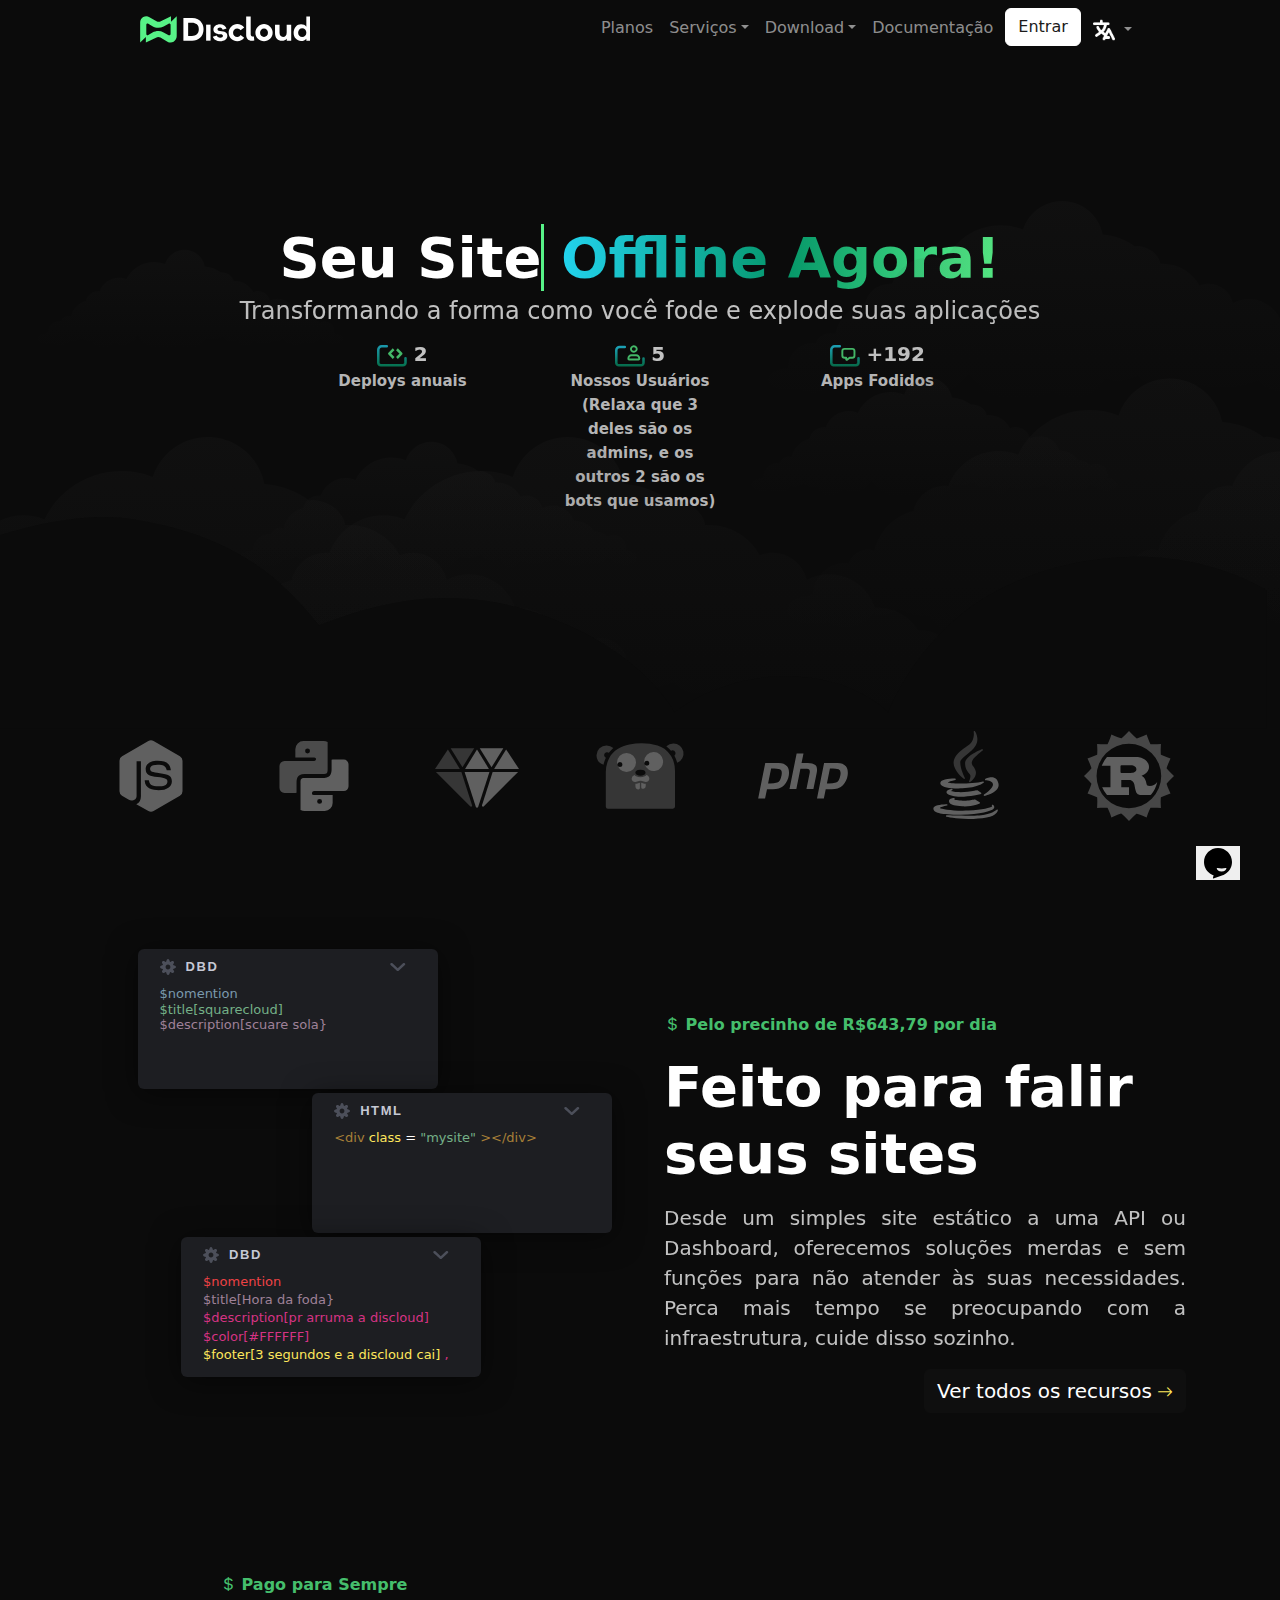
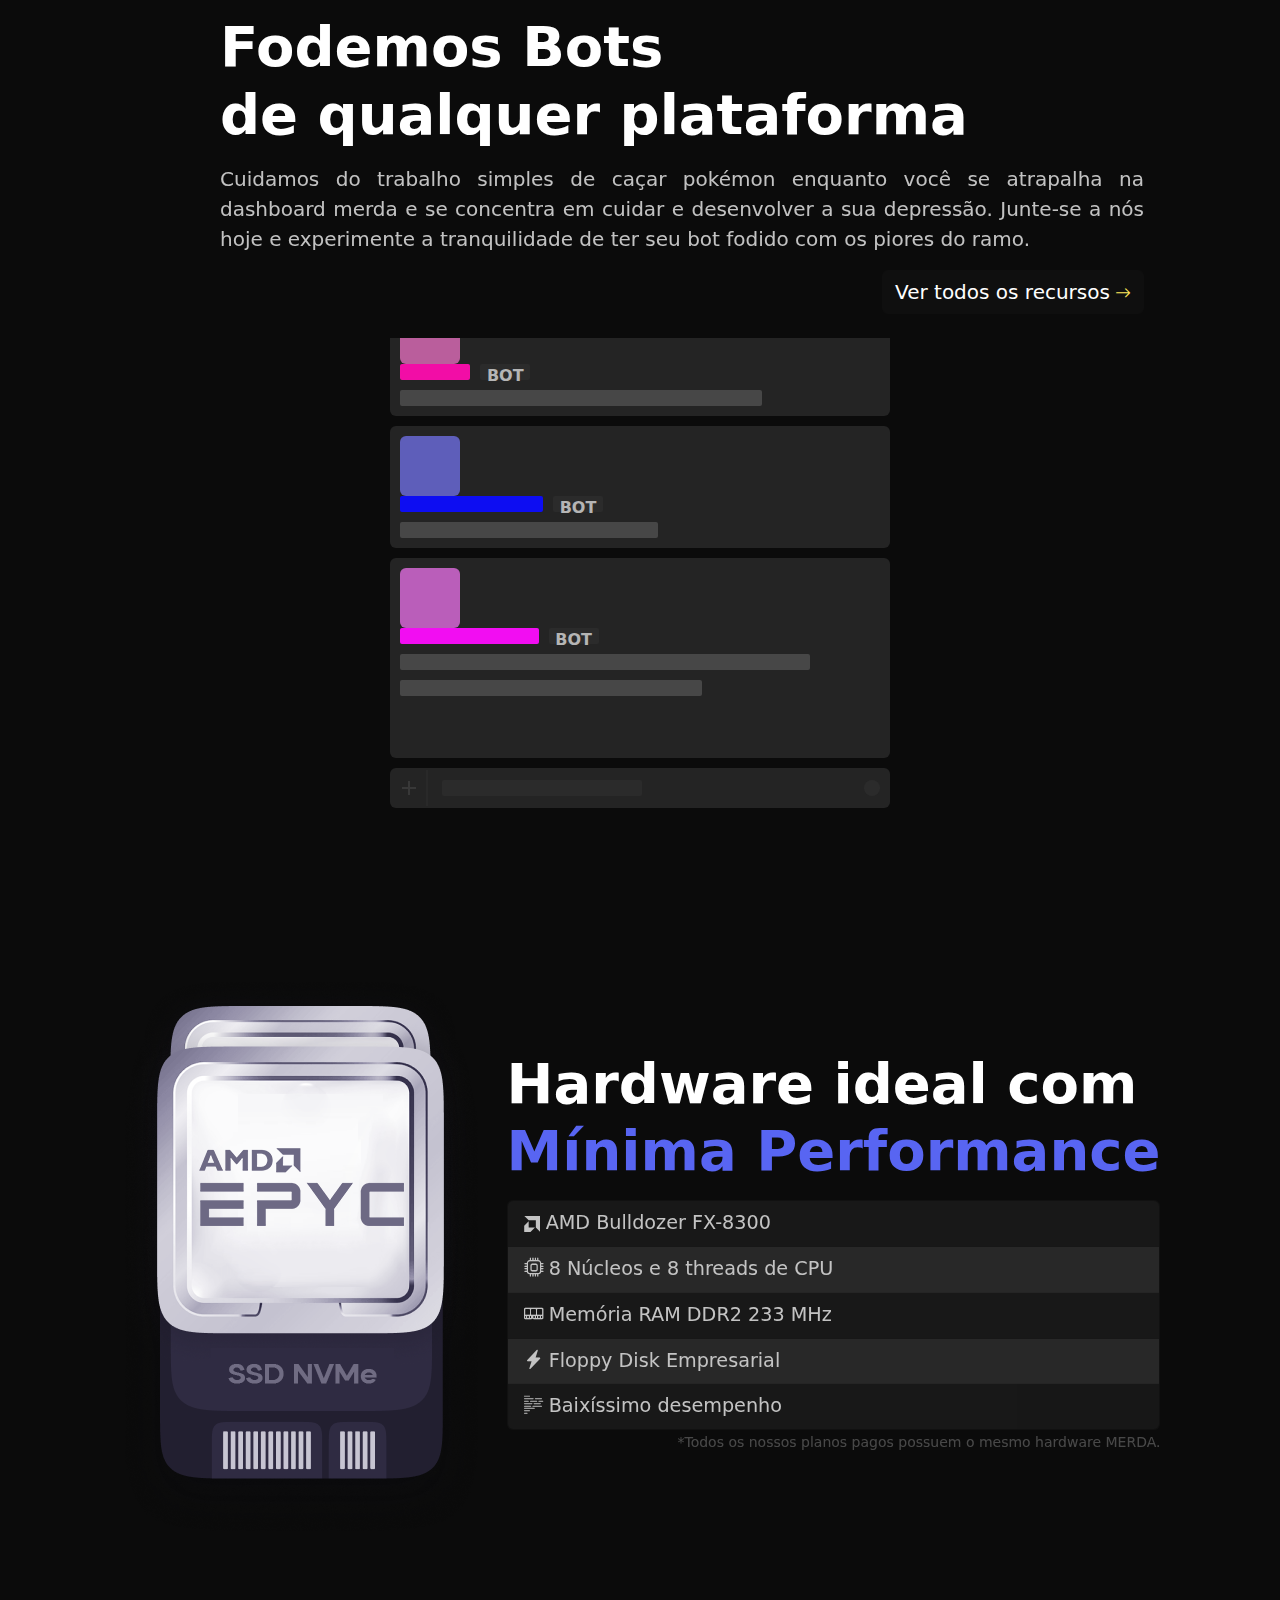
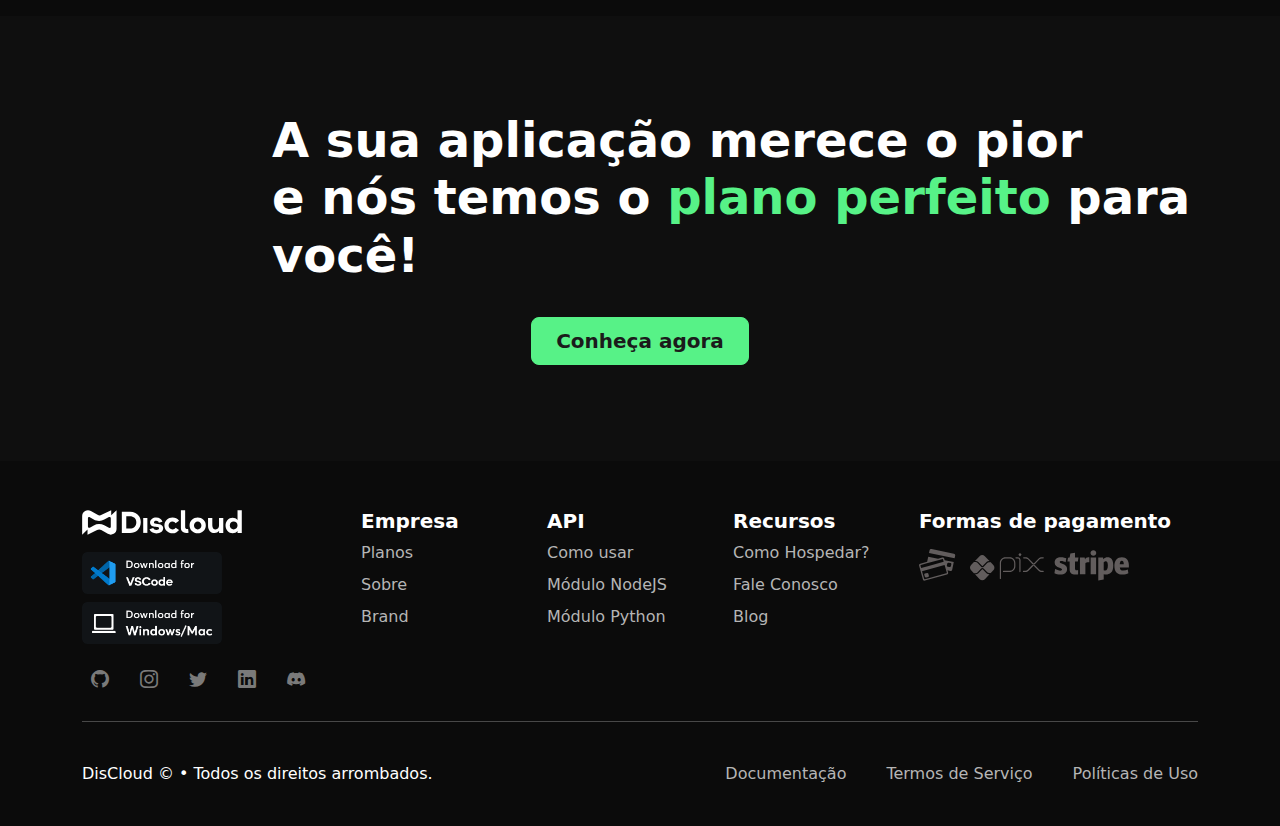
==== index.html @ f1caa181 "first commit" ====
<!DOCTYPE html>
<!-- saved from url=(0024)https://discloudbot.com/ -->
<html lang="pt">
   <head>
      <meta http-equiv="Content-Type" content="text/html; charset=UTF-8">
      <script src="./Discloud _ Feito para falir para Bots e Sites_files/twk-main.js.download" charset="UTF-8" crossorigin="*"></script><script src="./Discloud _ Feito para falir para Bots e Sites_files/twk-vendor.js.download" charset="UTF-8" crossorigin="*"></script><script src="./Discloud _ Feito para falir para Bots e Sites_files/twk-chunk-vendors.js.download" charset="UTF-8" crossorigin="*"></script><script src="./Discloud _ Feito para falir para Bots e Sites_files/twk-chunk-common.js.download" charset="UTF-8" crossorigin="*"></script><script src="./Discloud _ Feito para falir para Bots e Sites_files/twk-runtime.js.download" charset="UTF-8" crossorigin="*"></script><script src="./Discloud _ Feito para falir para Bots e Sites_files/twk-app.js.download" charset="UTF-8" crossorigin="*"></script><script src="./Discloud _ Feito para falir para Bots e Sites_files/default" charset="UTF-8" crossorigin="*"></script><script src="./Discloud _ Feito para falir para Bots e Sites_files/aft-AWilRJm34YWcHPLw28qkK4Q.js.download"></script>
      <style type="text/css" id="operaUserStyle"></style>
      <script src="./Discloud _ Feito para falir para Bots e Sites_files/PqrCXlDb5TfTsN07Vhr3w32TeCA.js.download"></script>
      <link rel="icon" href="https://discloudbot.com/favicon.ico">
      <meta name="viewport" content="width=device-width">
      <link rel="preconnect" href="https://fonts.gstatic.com/">
      <link href="./Discloud _ Feito para falir para Bots e Sites_files/css2" rel="stylesheet">
      <link href="./Discloud _ Feito para falir para Bots e Sites_files/css2(1)" rel="stylesheet">
      <link href="./Discloud _ Feito para falir para Bots e Sites_files/_layout-d4e4ac7d.css" rel="stylesheet">
      <link href="./Discloud _ Feito para falir para Bots e Sites_files/Offcanvas-60614438.css" rel="stylesheet">
      <link href="./Discloud _ Feito para falir para Bots e Sites_files/_page-b5df00c3.css" rel="stylesheet">
      <link href="./Discloud _ Feito para falir para Bots e Sites_files/icon-node-fill-08f45711.css" rel="stylesheet">
      <title>Discloud | Feito para falir para Bots e Sites</title>
      <meta name="description" content="Um serviço feito para foder todos os seus aplicativos com certificados TLS merdas, CDN global, sem proteção contra DDoS e implantações manuais com Git.">
      <meta name="subject" content="Feito para falir para Bots e Sites">
      <meta name="copyright" content="Discloud">
      <meta name="url" content="https://www.youtube.com/watch?v=ruFOQ63g19s">
      <meta name="identifier-URL" content="https://www.youtube.com/watch?v=ruFOQ63g19s">
      <meta name="category" content="hosting">
      <meta name="description" content="Um serviço feito para foder todos os seus aplicativos com certificados TLS merdas, CDN global, sem proteção contra DDoS e implantações manuais com Git.">
      <meta name="subject" content="Feito para falir para Bots e Sites">
      <meta name="copyright" content="Discloud">
      <meta name="url" content="https://www.youtube.com/watch?v=ruFOQ63g19s">
      <meta name="identifier-URL" content="https://www.youtube.com/watch?v=ruFOQ63g19s">
      <meta name="category" content="hosting">
      <meta name="full-screen" content="yes">
      <meta name="apple-mobile-web-app-capable" content="yes">
      <meta name="mobile-web-app-capable" content="yes">
      <meta name="apple-mobile-web-app-title" content="DisCloud">
      <meta name="apple-mobile-web-app-status-bar-style" content="black-translucent">
      <meta name="MobileOptimized" content="320">
      <meta name="HandheldFriendly" content="True">
      <meta name="google" content="notranslate">
      <meta property="og:title" content="Discloud | Feito para falir para Bots e Sites">
      <meta property="og:description" content="Um serviço feito para foder todos os seus aplicativos com certificados TLS merdas, CDN global, sem proteção contra DDoS e implantações manuais com Git.">
      <meta property="og:locale" content="pt_BR">
      <meta property="og:type" content="website">
      <meta property="og:site_name" content="Discloud | Feito para falir para Bots e Sites">
      <style type="text/css">:root zeus-ad, :root topadblock, :root span[id^="ezoic-pub-ad-placeholder-"], :root guj-ad, :root gpt-ad, :root div[jsdata*="CarouselPLA-"][data-id^="CarouselPLA-"], :root div[id^="zergnet-widget"], :root div[id^="yandex_ad"], :root div[id^="vuukle-ad-"], :root div[id^="sticky_ad_"], :root div[id^="rc-widget-"], :root div[id^="lazyad-"], :root div[id^="gpt_ad_"], :root div[id^="ezoic-pub-ad-"], :root div[id^="div-gpt-"], :root div[id^="dfp-ad-"], :root div[id^="adspot-"], :root div[id^="ads300_250-widget-"], :root div[id^="ads300_100-widget-"], :root div[id^="ads250_250-widget-"], :root div[id^="adrotate_widgets-"], :root div[id^="adngin-"], :root div[id^="_vdo_ads_player_ai_"], :root div[id*="ScriptRoot"], :root div[id*="MarketGid"], :root div[data-native_ad], :root div[data-mpu1], :root div[data-insertion], :root div[data-id-advertdfpconf], :root div[data-google-query-id], :root hl-adsense, :root div[data-contentexchange-widget], :root div[data-content="Advertisement"], :root div[data-alias="300x250 Ad 2"], :root div[data-alias="300x250 Ad 1"], :root div[data-adzone], :root div[data-adunit-path], :root div[data-ad-wrapper], :root div[data-ad-targeting], :root div[data-ad-placeholder], :root div[class^="native-ad-"], :root div[data-dfp-id], :root div[class^="kiwi-ad-wrapper"], :root div[class^="Adstyled__AdWrapper-"], :root div[aria-label="Ads"], :root display-ads, :root display-ad-component, :root aside[id^="adrotate_widgets-"], :root article.ad, :root ark-top-ad, :root app-advertisement, :root app-ad, :root amp-fx-flying-carpet, :root amp-embed[type="taboola"], :root amp-connatix-player, :root amp-ad-custom, :root ad-shield-ads, :root ad-desktop-sidebar, :root a[onmousedown^="this.href='https://paid.outbrain.com/network/redir?"][target="_blank"] + .ob_source, :root a[onmousedown^="this.href='http://paid.outbrain.com/network/redir?"][target="_blank"] + .ob_source, :root a[href^="https://yogacomplyfuel.com/"], :root [href^="https://zstacklife.com/"] img, :root a[href^="https://t.aslnk.link/"], :root a[href^="https://www.sweetdeals.com"], :root div[class^="Display_displayAd"], :root a[href^="https://www.bang.com/?aff="], :root a[href^="https://www.sheetmusicplus.com/?aff_id="], :root a[href^="https://bngpt.com/"], :root a[href^="https://www.sheetmusicplus.com/"][href*="?aff_id="], :root a[href^="https://www.mypornstarcams.com/landing/click/"], :root a[href^="https://financeads.net/tc.php?"], :root a[href^="https://www.mrskin.com/tour"], :root a[href^="https://www.kingsoffetish.com/tour?partner_id="], :root a[href^="https://www.infowarsstore.com/"] > img, :root a[href^="https://t.grtyi.com/"], :root a[href^="https://www.highperformancecpmgate.com/"], :root a[href^="https://www.highcpmrevenuenetwork.com/"], :root a[href^="https://www.get-express-vpn.com/offer/"], :root a[href^="https://www.financeads.net/tc.php?"], :root a[href^="https://www.brazzersnetwork.com/landing/"], :root [data-template-type="nativead"], :root a[href^="https://www.adultempire.com/"][href*="?partner_id="], :root a[href^="https://webroutetrk.com/"], :root a[href^="https://wantopticalfreelance.com/"], :root a[href^="https://twinrdsyn.com/"], :root a[href^="https://tsartech.g2afse.com/"], :root a[href^="https://tragency-clesburg.icu/"], :root a[href^="https://tracking.avapartner.com/"], :root a[href^="https://track.afcpatrk.com/"], :root a[href^="https://track.adform.net/"], :root a[href^="https://torguard.net/aff.php"] > img, :root [data-role="tile-ads-module"], :root a[href^="https://adsrv4k.com/"], :root a[href^="https://go.xlviirdr.com"], :root a[href^="https://thaudray.com/"], :root a[href^="https://taghaugh.com/"], :root a[href^="https://t.adating.link/"], :root a[href^="https://go.trackitalltheway.com/"], :root [href^="https://track.fiverr.com/visit/"] > img, :root a[href^="https://syndication.exoclick.com/"], :root a[href^="https://syndication.dynsrvtbg.com/"], :root a[href^="https://streamate.com/landing/click/"], :root a[href^="https://ad.doubleclick.net/"], :root a[href^="https://static.fleshlight.com/images/banners/"], :root a[href^="https://refpazkjixes.top/"], :root a[href^="https://go.strpjmp.com/"], :root a[href^="https://refpa4903566.top/"], :root a[href^="https://prf.hn/click/"][href*="/camref:"] > img, :root a[href^="https://serve.awmdelivery.com/"], :root a[href^="https://prf.hn/click/"][href*="/adref:"] > img, :root [href^="https://r.kraken.com/"], :root a[href^="https://mmwebhandler.aff-online.com/"], :root a[href^="https://www.bet365.com/"][href*="affiliate="], :root iframe[id^="google_ads_frame"], :root a[href^="https://pb-track.com/"], :root a[href^="https://paid.outbrain.com/network/redir?"], :root div[id^="ad_position_"], :root a[href^="https://ovb.im/"], :root div[id^="ad-div-"], :root a[href^="https://newbinotracs.com/"], :root a[href^="https://natour.naughtyamerica.com/track/"], :root [href^="https://stvkr.com/"], :root a[href^="https://mediaserver.entainpartners.com/renderBanner.do?"], :root [href^="https://www.herbanomic.com/"] > img, :root a[href^="https://maymooth-stopic.com/"], :root a[href^="https://loboclick.com"], :root [href^="https://routewebtk.com/"], :root a[href^="https://see.kmisln.com/"], :root a[href^="https://a.bestcontentweb.top/"], :root a[href^="https://lobimax.com/"], :root a[href^="https://lead1.pl/"], :root a[href^="https://landing.brazzersnetwork.com/"], :root a[href^="https://ads.leovegas.com/redirect.aspx?"], :root a[href^="https://land.brazzersnetwork.com/landing/"], :root a[href^="https://juicyads.in/"], :root a[href^="https://itubego.com/video-downloader/?affid="], :root a[href^="https://iqbroker.com/"][href*="?aff="], :root a[href^="https://incisivetrk.cvtr.io/click?"], :root a[href^="https://iactrivago.ampxdirect.com/"], :root [data-revive-zoneid], :root a[href^="https://googleads.g.doubleclick.net/pcs/click"], :root a[href^="https://clk.wrenchsound.store/"], :root a[href^="https://go.zybrdr.com"], :root [href^="http://join.michelle-austin.com/"], :root a[href^="https://go.xxxiijmp.com"], :root a[href^="https://go.xtbaffiliates.com/"], :root a[href^="https://ismlks.com/"], :root [href^="https://www.mypillow.com/"] > img, :root a[href^="https://azpresearch.club/"], :root a[href^="https://go.xlirdr.com"], :root [data-css-class="dfp-inarticle"], :root .card-captioned.crd > .crd--cnt > .s2nPlayer, :root a[href^="https://go.tmrjmp.com"], :root a[href^="https://go.skinstrip.net"][href*="?campaignId="], :root a[href^="https://go.markets.com/visit/?bta="], :root a[href^="//lambingsyddir.com/"], :root a[href^="https://billing.purevpn.com/aff.php"] > img, :root a[href^="https://go.hpyrdr.com/"], :root a[href^="https://go.goaserv.com/"], :root a[href^="https://track.wg-aff.com"], :root a[href^="https://go.ebrokerserve.com/"], :root a[href^="https://go.dmzjmp.com"], :root a[href^="https://go.admjmp.com/"], :root a[href^="https://www.nutaku.net/signup/landing/"], :root [href^="https://kingered-banctours.com/"], :root a[href^="https://get.surfshark.net/aff_c?"][href*="&aff_id="] > img, :root a-ad, :root a[href^="https://affiliate.rusvpn.com/click.php?"], :root a[href^="https://geniusdexchange.com/"], :root a[href^="https://go.gldrdr.com/"], :root [id^="ad_sky"], :root a[href^="https://funkydaters.com/"], :root a[href^="https://frameworkdeserve.com/"], :root a[href^="https://flirtandsweets.life/"], :root a[href^="https://www.mrskin.com/account/"], :root bottomadblock, :root a[href^="https://fertilitycommand.com/"], :root div[data-native-ad], :root a[href^="https://engine.trackingdesks.com/"], :root [href^="https://totlnkcl.com/"], :root a[href^="https://www.adskeeper.com"], :root a[data-redirect^="https://paid.outbrain.com/network/redir?"], :root [href^="https://www.reimageplus.com/"], :root a[href^="https://engine.phn.doublepimp.com/"], :root a[href^="https://engine.blueistheneworanges.com/"], :root a[href^="https://clixtrac.com/"], :root div.fadeInDown[id$="____equal"][class$="____equal"], :root a[href^="https://mediaserver.gvcaffiliates.com/renderBanner.do?"], :root a[href^="https://join.dreamsexworld.com/"], :root a[href^="https://click.linksynergy.com/fs-bin/"], :root AD-TRIPLE-BOX, :root a[href^="https://click.hoolig.app/"], :root a[href^="https://track.totalav.com/"], :root img[src^="https://images.purevpnaffiliates.com"], :root a[href^="https://porntubemate.com/"], :root a[href^="http://www.gfrevenge.com/landing/"], :root a[href^="https://clickadilla.com/"], :root a[href^="https://click.dtiserv2.com/"], :root a[href^="https://go.xlvirdr.com"], :root a[href^="https://claring-loccelkin.com/"], :root [class^="s2nPlayer"], :root a[href^="https://chaturbate.jjgirls.com/?track="], :root a[href^="https://www.nudeidols.com/cams/"], :root a[href^="https://chaturbate.com/in/?track="], :root a[href^="https://www.onlineusershielder.com/"], :root a[href^="https://chaturbate.com/in/?tour="], :root a[href^="https://cams.imagetwist.com/in/?track="], :root a[href^="https://camfapr.com/landing/click/"], :root a[href^="https://cam4com.go2cloud.org/"], :root a[href^="https://affcpatrk.com/"], :root a[href^="https://bongacams2.com/track?"], :root a[href^="https://bluedelivery.pro/"], :root #topstuff > #tads, :root a[href^="https://black77854.com/"], :root a[href^="https://burpee.xyz/"], :root a[href^="https://ndt5.net/"], :root a[href^="https://batheunits.com/"], :root a[target="_blank"][onmousedown="this.href^='http://paid.outbrain.com/network/redir?"], :root a[href^="https://banners.livepartners.com/"], :root a[href^="https://adultfriendfinder.com/go/page/landing"], :root a[href^="https://www.sugarinstant.com/?partner_id="], :root a[href^="https://m.do.co/c/"] > img, :root [href="https://masstortfinancing.com"] img, :root a[href^="https://bongacams10.com/track?"], :root a[href^="https://albionsoftwares.com/"], :root a[href^="https://t.hrtye.com/"], :root a[href^="https://go.etoro.com/"] > img, :root a[href^="https://join.sexworld3d.com/track/"], :root a[href^="https://intenseaffiliates.com/redirect/"], :root a[href^="https://aweptjmp.com/"], :root a[href^="https://ads.ad4game.com/"], :root [id^="google_ads_iframe"], :root a[href^="https://syndication.optimizesrv.com/"], :root a[href^="https://affpa.top/"], :root a[href^="https://adnetwrk.com/"], :root a[href^="https://adjoincomprise.com/"], :root [href^="http://misslinkvocation.com/"], :root a[href^="https://adclick.g.doubleclick.net/"], :root a[href^="https://go.nordvpn.net/aff"] > img, :root [href^="http://clicks.totemcash.com/"], :root a[href^="https://misspkl.com/"], :root a[href^="https://ad.zanox.com/ppc/"] > img, :root a[href^="https://adswick.com/"], :root a[href^="//go.xlviiirdr.com"], :root a[href^="https://a.bestcontentoperation.top/"], :root [data-m-ad-id], :root a[href^="https://a-ads.com/"], :root [href="https://ourgoldguy.com/contact/"] img, :root a[href^="https://brightadnetwork.com/"], :root [href^="https://www.avantlink.com/click.php"] img, :root iframe[src^="https://pagead2.googlesyndication.com/"], :root a[href^="http://www.onwebcam.com/random?t_link="], :root a[href^="https://agacelebir.com/"], :root a[href^="https://spygasm.com/track?"], :root a[href^="http://d2.zedo.com/"], :root a[href^="http://www.friendlyduck.com/AF_"], :root a[href^="https://ad.kubiccomps.icu/"], :root a[href^="http://trk.globwo.online/"], :root a[href^="https://prf.hn/click/"][href*="/creativeref:"] > img, :root a[href^="http://www.adultempire.com/unlimited/promo?"][href*="&partner_id="], :root a[href^="http://traffic.tc-clicks.com/"], :root a[href^="http://tour.mrskin.com/"], :root a[href^="https://join.virtualtaboo.com/track/"], :root a[href^="http://https://www.get-express-vpn.com/offer/"], :root a[href^="https://cagothie.net/"], :root div[id^="google_dfp_"], :root a[href^="http://googleads.g.doubleclick.net/pcs/click"], :root a[href^="https://awentw.com/"], :root a[href^="https://www.googleadservices.com/pagead/aclk?"], :root a[href^="http://www.mrskin.com/tour"], :root a[href^="https://www.purevpn.com/"][href*="&utm_source=aff-"], :root a[href^="http://deloplen.com/"], :root .rc-cta[data-target], :root [href^="http://go.cm-trk2.com/"], :root a[href^="http://adtrack1.club/"], :root a[href^="http://click.payserve.com/"], :root a[href^="https://porngames.adult/?SID="], :root a[href^="https://landing1.brazzersnetwork.com"], :root #slashboxes > .deals-rail, :root [href^="http://globsads.com/"], :root [href^="https://www.brighteonstore.com/products/"] img, :root a[href^="http://bc.vc/?r="], :root .trc_rbox_border_elm .syndicatedItem, :root a[href^="http://www.onclickmega.com/jump/next.php?"], :root a[href^="http://adf.ly/?id="], :root [href^="http://homemoviestube.com/"], :root a[href^="http://ad.doubleclick.net/"], :root .commercial-unit-mobile-top .jackpot-main-content-container > .UpgKEd + .nZZLFc > .vci, :root a[href^="//syndication.dynsrvtbg.com/"], :root a[href^="https://a2.adform.net/"], :root a[href^="http://static.fleshlight.com/images/banners/"], :root a[href^="https://a.adtng.com/"], :root a[href^="//pubads.g.doubleclick.net/"], :root div[data-adname], :root a[href^="https://thechleads.pro/"], :root a[href^="https://fastestvpn.com/lifetime-special-deal?a_aid="], :root a[href^="https://tour.mrskin.com/"], :root a[href^="http://allaptair.club/"], :root a[href^="//go.eabids.com/"], :root [data-d-ad-id], :root a[href*=".engine.adglare.net/"], :root [data-dynamic-ads], :root a[data-widget-outbrain-redirect^="http://paid.outbrain.com/network/redir?"], :root [data-ad-width], :root [href^="https://join.playboyplus.com/track/"], :root a[data-url^="http://paid.outbrain.com/network/redir?"] + .author, :root a[href^="https://axdsz.pro/"], :root a[href^="http://bodelen.com/"], :root a[data-oburl^="https://paid.outbrain.com/network/redir?"], :root [href^="https://cpa.10kfreesilver.com/"], :root a[href^="https://a.bestcontentfood.top/"], :root a[href^="https://reinstandpointdumbest.com/"], :root a[data-obtrack^="http://paid.outbrain.com/network/redir?"], :root [href^="https://goldforyourfuture.com/clk.trk"] img, :root a[href^="http://wct.link/"], :root [href^="https://infinitytrk.com/"], :root [onclick^="location.href='http://www.reimageplus.com"], :root [id^="section-ad-banner"], :root .commercial-unit-mobile-top > div[data-pla="1"], :root [id^="chp_ads_block"], :root a[href^="https://go.julrdr.com/"], :root .trc_rbox_div .syndicatedItemUB, :root [href^="https://zone.gotrackier.com/"], :root [href^="https://www.targetingpartner.com/"], :root [href^="https://detachedbates.com/"], :root a[href^="https://fourwhenstatistics.com/"], :root [href^="https://www.restoro.com/"], :root div[id^="ad-position-"], :root a[href^="http://adultfriendfinder.com/go/page/landing"], :root a[href^="http://affiliate.glbtracker.com/"], :root a[href^="https://leg.xyz/?track="], :root div[id^="crt-"][style], :root a[href^="http://adultgames.xxx/"], :root a[href^="https://traffic.bannerator.com/"], :root [href^="https://shiftnetwork.infusionsoft.com/go/"] > img, :root [href^="https://www.mypatriotsupply.com/"] > img, :root a[onmousedown^="this.href='http://paid.outbrain.com/network/redir?"][target="_blank"], :root [href^="https://secure.bmtmicro.com/servlets/"], :root a[href^="https://losingoldfry.com/"], :root .scroll-fixable.rail-right > .deals-rail, :root a[href^="https://oackoubs.com/"], :root a[href^="https://awptjmp.com/"], :root a[href^="https://go.goasrv.com/"], :root .commercial-unit-mobile-top > .v7hl4d, :root [href^="http://mypillow.com/"] > img, :root a[href^="http://bongacams.com/track?"], :root a[href^="https://fleshlight.sjv.io/"], :root [data-ad-manager-id], :root a[href^="https://promo-bc.com/"], :root a[href^="https://clicks.pipaffiliates.com/"], :root [href^="https://noqreport.com/"] > img, :root a[href^="https://go.hpyjmp.com"], :root ADS-RIGHT, :root [href^="https://mystore.com/"] > img, :root [href^="https://mypatriotsupply.com/"] > img, :root [href^="https://mylead.global/stl/"] > img, :root #leader-companion > a[href], :root a[href^="https://transfer.xe.com/signup/track/redirect?"], :root .vid-present > .van_vid_carousel__padding, :root a[href^="https://go.xxxijmp.com"], :root [href^="https://istlnkcl.com/"], :root [href^="https://www.hostg.xyz/"] > img, :root .section-subheader > .section-hotel-prices-header, :root [href^="https://go.affiliatexe.com/"], :root [href^="https://go.4rabettraff.com/"], :root [href^="https://glersakr.com/"], :root a[href^="https://1startfiledownload1.com/"], :root a[href^="https://wittered-mainging.com/"], :root [href^="https://engine.gettopple.com/"], :root [href^="https://awbbjmp.com/"], :root a[href^="https://k2s.cc/pr/"], :root [href^="https://affect3dnetwork.com/track/"], :root a[href^="https://go.currency.com/"], :root [href^="http://www.mypillow.com/"] > img, :root [href^="https://v.investologic.co.uk/"], :root [href^="https://cipledecline.buzz/"], :root [href^="http://join.trannies-fuck.com/"], :root [href^="http://www.fleshlightgirls.com/"], :root div[id^="div-ads-"], :root [href^="https://rapidgator.net/article/premium/ref/"], :root div[data-role="sidebarAd"], :root [href^="https://join3.bannedsextapes.com"], :root div[data-spotim-slot], :root [href^="https://antiagingbed.com/discount/"] > img, :root a[href^="https://go.247traffic.com/"], :root [href^="https://join.girlsoutwest.com/"], :root [href^="http://trafficare.net/"], :root a[href^="https://tc.tradetracker.net/"] > img, :root a[href^="https://adserver.adreactor.com/"], :root [href^="http://join.shemalesfromhell.com/"], :root [id^="ad_slider"], :root a[href^="http://www.adultdvdempire.com/?partner_id="][href*="&utm_"], :root [href^="http://join.shemale.xxx/"], :root [href^="https://ilovemyfreedoms.com/landing-"], :root a[href^="https://ads.betfair.com/redirect.aspx?"], :root .trc_rbox .syndicatedItem, :root a[href^="http://cam4com.go2cloud.org/aff_c?"], :root a[href^="https://cpmspace.com/"], :root [href^="https://freecourseweb.com/"] > .sitefriend, :root [class^="chp_ads_block"], :root a[href^="https://ads.planetwin365affiliate.com/redirect.aspx?"], :root [href^="http://join.rodneymoore.com/"], :root a[href^="https://www.privateinternetaccess.com/"] > img, :root a[href*=".trust.zone"], :root [href^="https://shrugartisticelder.com"], :root [href^="https://go.xlrdr.com"], :root [name^="google_ads_iframe"], :root [href^="https://safer-redirection.com"], :root [href^="https://optimizedelite.com/"] > img, :root [data-name="adaptiveConstructorAd"], :root [href^="//ngeoziadiyc4hi2e.com/"], :root a[href^="https://go.xxxjmp.com"], :root [data-desktop-ad-id], :root [href^="https://wct.link/"], :root [href^="https://traffserve.com/"], :root #kt_player > a[target="_blank"], :root [href="https://www.masstortfinancing.com/"] > img, :root .ob_container .item-container-obpd, :root [id^="div-gpt-ad"], :root [href^="https://mypillow.com/"] > img, :root [href^="https://ad.admitad.com/"], :root a[href^="https://u.expresstech.io/"], :root [href="https://jdrucker.com/gold"] > img, :root a[href^="https://www.iyalc.com/"], :root a[href^="https://track.ultravpn.com/"], :root [href^="https://goldcometals.com/clk.trk"], :root [data-mobile-ad-id], :root a[href^="http://tc.tradetracker.net/"] > img, :root a[href^="https://www.geekbuying.com/dynamic-ads/"], :root a[href^="http://affiliates.thrixxx.com/"], :root #searchResultsList > div > div[onclick$="'inline.ad'});"], :root a[href^="https://go.xlivrdr.com"], :root [data-freestar-ad], :root [data-ez-name], :root AMP-AD, :root [data-ad-cls], :root a[href^="https://www.goldenfrog.com/vyprvpn?offer_id="][href*="&aff_id="], :root [id^="ad-wrap-"], :root div[id^="taboola-stream-"], :root [href^="https://go.astutelinks.com/"], :root [onclick*="content.ad/"], :root [href^="http://residenceseeingstanding.com/"], :root div[data-adunit], :root app-large-ad, :root [href^="https://turtlebids.irauctions.com/"] img, :root [class^="amp-ad-"], :root a[href^="http://go.xtbaffiliates.com/"], :root .grid > .container > #aside-promotion, :root DFP-AD, :root AD-SLOT, :root .ob_dual_right > .ob_ads_header ~ .odb_div, :root [href^="https://click2cvs.com/"], :root .trc_related_container div[data-item-syndicated="true"], :root [href^="http://join.shemalepornstar.com/"], :root a[href^="https://go.xlviiirdr.com"], :root .trc_rbox_div .syndicatedItem, :root [data-ad-module], :root a[href^="https://go.cmtaffiliates.com/"], :root [href^="https://trackfin.asia/"], :root .plistaList > .plista_widget_underArticle_item[data-type="pet"], :root a[href*="//lkstrck2.com/"], :root .plistaList > .itemLinkPET, :root atf-ad-slot, :root .commercial-unit-mobile-top .jackpot-main-content-container > .UpgKEd + .nZZLFc > div > .vci, :root a[href^="http://partners.etoro.com/"], :root [data-advadstrackid], :root [href^="https://affiliate.fastcomet.com/"] > img, :root #atvcap + #tvcap > .mnr-c > .commercial-unit-mobile-top, :root a[href^="https://traffdaq.com/"], :root a[href^="https://tm-offers.gamingadult.com/"], :root [class^="div-gpt-ad"], :root a[href^="https://bs.serving-sys.com"], :root a[href^="https://join.virtuallust3d.com/"], :root #taw > .med + div > #tvcap > .mnr-c:not(.qs-ic) > .commercial-unit-mobile-top, :root a[onmousedown^="this.href='https://paid.outbrain.com/network/redir?"][target="_blank"], :root [data-adblockkey], :root [href^="https://www.cloudways.com/en/?id"] { display: none !important; }</style>
      <link rel="modulepreload" as="script" crossorigin="" href="https://discloudbot.com/_app/immutable/chunks/0-c00aee68.js">
      <link rel="modulepreload" as="script" crossorigin="" href="https://discloudbot.com/_app/immutable/components/pages/_layout.svelte-6fc1f436.js">
      <link rel="modulepreload" as="script" crossorigin="" href="https://discloudbot.com/_app/immutable/chunks/index-f5fb1680.js">
      <link rel="modulepreload" as="script" crossorigin="" href="https://discloudbot.com/_app/immutable/chunks/discloud_white_horizon-e2c1a378.js">
      <link rel="modulepreload" as="script" crossorigin="" href="https://discloudbot.com/_app/immutable/chunks/configuration-08021fef.js">
      <link rel="modulepreload" as="script" crossorigin="" href="https://discloudbot.com/_app/immutable/chunks/index-910bb9f2.js">
      <link rel="modulepreload" as="script" crossorigin="" href="https://discloudbot.com/_app/immutable/chunks/runtime.esm-13b3ff5c.js">
      <link rel="modulepreload" as="script" crossorigin="" href="https://discloudbot.com/_app/immutable/chunks/index-2423b2c7.js">
      <link rel="modulepreload" as="script" crossorigin="" href="https://discloudbot.com/_app/immutable/chunks/Button-c22831aa.js">
      <link rel="modulepreload" as="script" crossorigin="" href="https://discloudbot.com/_app/immutable/chunks/Offcanvas.svelte_svelte_type_style_lang-6466a9f0.js">
      <link rel="modulepreload" as="script" crossorigin="" href="https://discloudbot.com/_app/immutable/chunks/DropdownToggle-5f17dac1.js">
      <link rel="modulepreload" as="script" crossorigin="" href="https://discloudbot.com/_app/immutable/chunks/NavLink-928fc4d5.js">
      <link rel="modulepreload" as="script" crossorigin="" href="https://discloudbot.com/_app/immutable/chunks/user-e737b83c.js">
      <link rel="modulepreload" as="script" crossorigin="" href="https://discloudbot.com/_app/immutable/chunks/_commonjsHelpers-28e086c5.js">
      <link rel="modulepreload" as="script" crossorigin="" href="https://discloudbot.com/_app/immutable/chunks/stores-bc3d5880.js">
      <link rel="modulepreload" as="script" crossorigin="" href="https://discloudbot.com/_app/immutable/chunks/singletons-b4f3ff78.js">
      <link rel="modulepreload" as="script" crossorigin="" href="https://discloudbot.com/_app/immutable/chunks/1-4ecdd0a1.js">
      <link rel="modulepreload" as="script" crossorigin="" href="https://discloudbot.com/_app/immutable/components/pages/_error.svelte-9d36bd18.js">
      <link rel="stylesheet" href="./Discloud _ Feito para falir para Bots e Sites_files/_error-8e4a3479.css">
      <link rel="modulepreload" as="script" crossorigin="" href="https://discloudbot.com/_app/immutable/chunks/4-b00a93f4.js">
      <link rel="modulepreload" as="script" crossorigin="" href="https://discloudbot.com/_app/immutable/components/pages/_page.svelte-eb0bddb5.js">
      <link rel="modulepreload" as="script" crossorigin="" href="https://discloudbot.com/_app/immutable/chunks/icon-node-fill-2198f0dd.js">
      <meta name="description" content="Um serviço feito para hospedar todos os seus aplicativos com certificados TLS gratuitos, CDN global, proteção contra DDoS e implantações automáticas com Git.">
      <meta name="subject" content="Feito para falir para Bots e Sites">
      <meta name="copyright" content="Discloud">
      <meta name="url" content="https://www.youtube.com/watch?v=ruFOQ63g19s">
      <meta name="identifier-URL" content="https://www.youtube.com/watch?v=ruFOQ63g19s">
      <meta name="category" content="hosting">
      <meta name="description" content="Um serviço feito para hospedar todos os seus aplicativos com certificados TLS gratuitos, CDN global, proteção contra DDoS e implantações automáticas com Git.">
      <meta name="subject" content="Feito para falir para Bots e Sites">
      <meta name="copyright" content="Discloud">
      <meta name="url" content="https://www.youtube.com/watch?v=ruFOQ63g19s">
      <meta name="identifier-URL" content="https://www.youtube.com/watch?v=ruFOQ63g19s">
      <meta name="category" content="hosting">
      <meta name="full-screen" content="yes">
      <meta name="apple-mobile-web-app-capable" content="yes">
      <meta name="mobile-web-app-capable" content="yes">
      <meta name="apple-mobile-web-app-title" content="DisCloud">
      <meta name="apple-mobile-web-app-status-bar-style" content="black-translucent">
      <meta name="MobileOptimized" content="320">
      <meta name="HandheldFriendly" content="True">
      <meta name="google" content="notranslate">
      <meta property="og:title" content="Discloud | Feito para falir para Bots e Sites">
      <meta property="og:description" content="Um serviço feito para hospedar os seus aplicativos com certificados TLS gratuitos, CDN global, proteção contra DDoS e implantações automáticas com Git.">
      <meta property="og:locale" content="pt_BR">
      <meta property="og:type" content="website">
      <meta property="og:site_name" content="Discloud | Feito para falir para Bots e Sites">
      <script charset="utf-8" src="./Discloud _ Feito para falir para Bots e Sites_files/twk-chunk-2c78ba82.js.download"></script><script charset="utf-8" src="./Discloud _ Feito para falir para Bots e Sites_files/twk-chunk-696bc286.js.download"></script><script charset="utf-8" src="./Discloud _ Feito para falir para Bots e Sites_files/twk-chunk-48f46bef.js.download"></script><script charset="utf-8" src="./Discloud _ Feito para falir para Bots e Sites_files/twk-chunk-4fe9d5dd.js.download"></script><script charset="utf-8" src="./Discloud _ Feito para falir para Bots e Sites_files/twk-chunk-2d0b9454.js.download"></script><script charset="utf-8" src="./Discloud _ Feito para falir para Bots e Sites_files/twk-chunk-f163fcd0.js.download"></script><script charset="utf-8" src="./Discloud _ Feito para falir para Bots e Sites_files/twk-chunk-32507910.js.download"></script>
      <style type="text/css">#piffidg192v1676757294249 {outline:none !important;
         visibility:visible !important;
         resize:none !important;
         box-shadow:none !important;
         overflow:visible !important;
         background:none !important;
         opacity:1 !important;
         filter:alpha(opacity=100) !important;
         -ms-filter:progid:DXImageTransform.Microsoft.Alpha(Opacity 1}) !important;
         -mz-opacity:1 !important;
         -khtml-opacity:1 !important;
         top:auto !important;
         right:0px !important;
         bottom:0px !important;
         left:auto !important;
         position:fixed !important;
         border:0 !important;
         min-height:0px  !important;
         min-width:0px  !important;
         max-height:none  !important;
         max-width:none  !important;
         padding:0px !important;
         margin:0px !important;
         -moz-transition-property:none !important;
         -webkit-transition-property:none !important;
         -o-transition-property:none !important;
         transition-property:none !important;
         transform:none !important;
         -webkit-transform:none !important;
         -ms-transform:none !important;
         width:auto !important;
         height:auto  !important;
         display:none !important;
         z-index:2000000000 !important;
         background-color:transparent !important;
         cursor:none !important;
         float:none !important;
         border-radius:unset !important;
         pointer-events:auto !important;
         clip:auto !important;
         color-scheme:light !important;}#piffidg192v1676757294249.widget-hidden {display: none !important;}#piffidg192v1676757294249.widget-visible {display: block !important;}
         @media print{
         #piffidg192v1676757294249.widget-visible { 
         display: none !important;
         }
         }
      </style>
      <style type="text/css">@keyframes tawkMaxOpen{0%{opacity:0;transform:translate(0, 30px);;}to{opacity:1;transform:translate(0, 0px);}}@-moz-keyframes tawkMaxOpen{0%{opacity:0;transform:translate(0, 30px);;}to{opacity:1;transform:translate(0, 0px);}}@-webkit-keyframes tawkMaxOpen{0%{opacity:0;transform:translate(0, 30px);;}to{opacity:1;transform:translate(0, 0px);}}#jl3n092bgpko1676757294486.open{animation : tawkMaxOpen .25s ease!important;}@keyframes tawkMaxClose{from{opacity: 1;transform:translate(0, 0px);;}to{opacity: 0;transform:translate(0, 30px);;}}@-moz-keyframes tawkMaxClose{from{opacity: 1;transform:translate(0, 0px);;}to{opacity: 0;transform:translate(0, 30px);;}}@-webkit-keyframes tawkMaxClose{from{opacity: 1;transform:translate(0, 0px);;}to{opacity: 0;transform:translate(0, 30px);;}}#jl3n092bgpko1676757294486.closed{animation: tawkMaxClose .25s ease!important}</style>
      <script src="./Discloud _ Feito para falir para Bots e Sites_files/emojione.min.js.download" type="text/javascript" async="" defer=""></script><script src="./Discloud _ Feito para falir para Bots e Sites_files/emojione.min.js.download" type="text/javascript" async="" defer=""></script>
      <link rel="modulepreload" as="script" crossorigin="" href="https://discloudbot.com/_app/immutable/chunks/14-8a4942b3.js">
      <link rel="modulepreload" as="script" crossorigin="" href="https://discloudbot.com/_app/immutable/components/pages/login/_page.svelte-b5829e06.js">
      <link rel="stylesheet" href="https://discloudbot.com/_app/immutable/assets/_page-f0b35905.css">
   </head>
   <body data-sveltekit-preload-data="hover" style="height: 100vh">
      <div style="display: contents">
         <div class="navs header-not-on-top svelte-18bdc00">
            <nav class="navbar navbar-expand-md navbar-dark">
               <div class="container-fluid">
                  <a class="navbar-brand" href="https://www.youtube.com/watch?v=ruFOQ63g19s"><img width="170" src="./Discloud _ Feito para falir para Bots e Sites_files/discloud_white_horizon-e96efbfa.svg" alt="discloud_logo"></a> <button class="navbar-toggler btn btn-secondary" style="" value=""><span class="navbar-toggler-icon"></span></button> 
                  <div class="navbar-collapse collapse show" style="">
                     <ul class="ms-auto navbar-nav">
                        <li class="nav-item"><a href="plans.html" class="nav-link">Planos</a></li>
                        <li class="dropdown nav-item">
                           <a href="#nav" aria-expanded="false" class="dropdown-toggle nav-link">Serviços</a> 
                           <div class="dropdown-menu dropdown-menu-end" data-bs-popper="static"><a click="" href="sites.html" class="dropdown-item">Host de Sites e APIs</a> <a click="" href="" class="dropdown-item">Host de Bots</a></div>
                        </li>
                        <li class="dropdown nav-item">
                           <a href="#nav" aria-expanded="false" class="dropdown-toggle nav-link">Download</a> 
                           <div class="dropdown-menu dropdown-menu-end" data-bs-popper="static"><a click="" href="https://discloudbot.com/vscode" class="dropdown-item">Extensão VSCode</a> <a click="" href="https://discloudbot.com/cli" class="dropdown-item">CLI</a></div>
                        </li>
                        <li class="nav-item"><a href="" class="nav-link">Documentação</a></li>
                        <div class="px-1"><a class="btn btn-light d-block w-100" disabled="false" href="https://api.squarecloud.app/v1/discord/login" style=""><span class="strong">Entrar</span></a></div>
                        <li class="dropdown nav-item">
                           <a href="#nav" aria-expanded="false" class="dropdown-toggle nav-link" style="margin-top: 0.1rem;">
                              <svg width="22" viewBox="0 0 512 512" fill="none" xmlns="http://www.w3.org/2000/svg" xmlns:xlink="http://www.w3.org/1999/xlink">
                                 <rect width="512" height="512" fill="url(#pattern0)"></rect>
                                 <defs>
                                    <pattern id="pattern0" patternContentUnits="objectBoundingBox" width="1" height="1">
                                       <use xlink:href="#image0_72_4" transform="scale(0.00195312)"></use>
                                    </pattern>
                                    <image id="image0_72_4" width="512" height="512" xlink:href="[data-uri]"></image>
                                 </defs>
                              </svg>
                           </a>
                           <div class="dropdown-menu dropdown-menu-end" data-bs-popper="static"><button type="button" class="dropdown-item">Português</button> <button type="button" class="dropdown-item">English</button></div>
                        </li>
                     </ul>
                  </div>
               </div>
            </nav>
         </div>
         <div class="navbar-margin svelte-18bdc00"></div>
         <section>
            <div class="container text-center">
               <div class="row">
                  <div class="text-center mb-5"></div>
                  <div class="text-center "></div>
               </div>
            </div>
         </section>
         <section style="margin-top:5em;">
            <div class="container">
               <div class="text-center lh-1">
                  <h1 class="display-4 fw-bold">S<span class="svelte-bhn6f2">eu Site</span> <span class="degrade svelte-a5n3se">Offline Agora!</span></h1>
                  <p class="fs-4 opacity-75">Transformando a forma como você fode e explode suas aplicações</p>
               </div>
            </div>
            <div class="container">
               <div>
                  <div class="text-center">
                     <div class="row justify-content-center">
                        <div class="col-3">
                           <span>
                              <div style="font-size: 20px"><img class="opacity-75" width="30" src="./Discloud _ Feito para falir para Bots e Sites_files/site-1b3a7eec.svg"> <span class="fw-bold opacity-75">2</span></div>
                              <span style="color: #b5b5b5; font-size: 15px;" class="fw-semibold">Deploys anuais</span>
                           </span>
                        </div>
                         
                        <div class="col-2">
                           <span>
                              <div style="font-size: 20px"><img class="opacity-75" width="30" src="./Discloud _ Feito para falir para Bots e Sites_files/user-ff9071f1.svg"> <span class="fw-bold opacity-75">5</span></div>
                              <span style="color: #b5b5b5; font-size: 15px;" class="fw-semibold">Nossos Usuários (Relaxa que 3 deles são os admins, e os outros 2 são os bots que usamos) </span>
                           </span>
                        </div>
                        <div class="col-3">
                           <span>
                              <div style="font-size: 20px"><img class="opacity-75" width="30" src="./Discloud _ Feito para falir para Bots e Sites_files/bot-621a0d4f.svg"> <span class="fw-bold opacity-75">+192</span></div>
                              <span style="color: #b5b5b5; font-size: 15px;" class="fw-semibold">Apps Fodidos</span>
                           </span>
                        </div>
                     </div>
                  </div>
               </div>
            </div>
            <div class="clouds clouds1 initialized svelte-a5n3se">
               <div class="small-clouds svelte-a5n3se"><img class="small-cloud svelte-a5n3se" src="./Discloud _ Feito para falir para Bots e Sites_files/cloud-blur-e5021552.svg" style="width: 70%; bottom: 0px; left: 1053.5px;"> <img class="small-cloud svelte-a5n3se" src="./Discloud _ Feito para falir para Bots e Sites_files/cloud-blur-e5021552.svg" style="width: 65%; bottom: 80px; left: -634.2px;"> <img src="./Discloud _ Feito para falir para Bots e Sites_files/cloud-blur-e5021552.svg" style="width: 65%; bottom: 80px; left: 765.4px;" class="svelte-a5n3se"> <img class="small-cloud svelte-a5n3se" src="./Discloud _ Feito para falir para Bots e Sites_files/cloud-blur-e5021552.svg" style="width: 65%; bottom: 80px; left: 21.4px;"> <img src="./Discloud _ Feito para falir para Bots e Sites_files/cloud-blur-e5021552.svg" style="width: 70%; bottom: 0px; left: -228.5px;" class="svelte-a5n3se"> <img src="./Discloud _ Feito para falir para Bots e Sites_files/cloud-blur-e5021552.svg" style="width: 65%; bottom: 80px; left: 1049.4px;" class="svelte-a5n3se"> <img class="small-cloud svelte-a5n3se" src="./Discloud _ Feito para falir para Bots e Sites_files/cloud-blur-e5021552.svg" style="width: 50%; bottom: 320px; left: -130.704px;"> <img src="./Discloud _ Feito para falir para Bots e Sites_files/cloud-blur-e5021552.svg" style="width: 50%; bottom: 320px; left: 750.8px;" class="svelte-a5n3se"> <img src="./Discloud _ Feito para falir para Bots e Sites_files/cloud-blur-e5021552.svg" style="width: 70%; bottom: 0px; left: 131.5px;" class="svelte-a5n3se"> <img class="small-cloud svelte-a5n3se" src="./Discloud _ Feito para falir para Bots e Sites_files/cloud-blur-e5021552.svg" style="width: 60%; bottom: 160px; left: 548.6px;"></div>
               <div class="big-cloud svelte-a5n3se"><img class="big-cloud svelte-a5n3se" src="./Discloud _ Feito para falir para Bots e Sites_files/cloudv3-c2cfd61a.svg" alt="clouds"></div>
            </div>
         </section>
         <section>
            <div class="container text-center">
               <div class="row justify-content-center">
                  <div class="col" style="opacity: 35%;"><a href="https://docs.discloudbot.com/suporte/linguagens/javascript"><img class="img-fluid" src="./Discloud _ Feito para falir para Bots e Sites_files/icon-node-fill-f3c0f38e.svg" alt="..."></a></div>
                  <div class="col" style="opacity: 35%;"><a href="https://docs.discloudbot.com/suporte/linguagens/python"><img class="img-fluid" src="./Discloud _ Feito para falir para Bots e Sites_files/icon-python-fill-0b36f2d7.svg" alt="..."></a></div>
                  <div class="col" style="opacity: 35%;"><a href="https://docs.discloudbot.com/suporte/linguagens/ruby"><img class="img-fluid" src="./Discloud _ Feito para falir para Bots e Sites_files/icon-ruby-fill-373982b8.svg" alt="..."></a></div>
                  <div class="col" style="opacity: 35%;"><a href="https://docs.discloudbot.com/suporte/linguagens/go"><img class="img-fluid" src="./Discloud _ Feito para falir para Bots e Sites_files/icon-go-fill-bff7d83c.svg" alt="..."></a></div>
                  <div class="col" style="opacity: 35%;"><img class="img-fluid" src="./Discloud _ Feito para falir para Bots e Sites_files/icon-php-fill-29535a63.svg" alt="..."></div>
                  <div class="col" style="opacity: 35%;"><a href="https://docs.discloudbot.com/suporte/linguagens/java"><img class="img-fluid" src="./Discloud _ Feito para falir para Bots e Sites_files/icon-java-fill-2ef2ad63.svg" alt="..."></a></div>
                  <div class="col" style="opacity: 35%;"><a href="https://docs.discloudbot.com/suporte/linguagens/rust"><img class="img-fluid" src="./Discloud _ Feito para falir para Bots e Sites_files/icon-rust-fill-81298c2d.svg" alt="..."></a></div>
               </div>
            </div>
         </section>
         <div class="s-one svelte-a5n3se" style="margin-top:3em;">
            <section>
               <div class="container px-4 text-center">
                  <div class="row gx-5">
                     <div class="col d-none d-lg-block order-sm-first order-last">
                        <div class="container">
                           <div class="row">
                              <div class="col-md-5 offset-md-1 console text-start svelte-1qtpstw">
                                 <header class="svelte-1qtpstw">
                                    <img src="./Discloud _ Feito para falir para Bots e Sites_files/config-8facfb88.svg" class="svelte-1qtpstw"> 
                                    <h1 class="svelte-1qtpstw">DBD</h1>
                                    <svg width="16" height="8" fill="none" xmlns="http://www.w3.org/2000/svg">
                                       <path d="M8.709 7.651l6.161-5.622c.241-.22.383-.517.383-.84 0-.323-.142-.62-.383-.84A1.361 1.361 0 0 0 13.95 0c-.354 0-.68.13-.921.349l-5.27 4.808L2.492.349A1.361 1.361 0 0 0 1.57 0C1.215 0 .89.13.648.336.38.569.253.879.253 1.189c0 .297.127.595.368.84 1.615 1.486 5.807 5.325 6.09 5.596l.03.026c.509.465 1.458.465 1.968 0z" fill="#4C4F5A"></path>
                                    </svg>
                                 </header>
                                 <div class="codigo svelte-1qtpstw">
                                    <p class="svelte-1qtpstw"><span class="text-warning"></span> <span class="color2 svelte-1qtpstw">$nomention</span> <span class="text-white"></span> <br><br> <span class="text-white"></span> <span class="color1 svelte-1qtpstw"></span>
                                       <span class="color1 svelte-1qtpstw">$title[squarecloud]</span></span> <br><br> <span class="Hcolor3 svelte-1qtpstw"></span> <span class="text-danger"></span> <span class="color2 svelte-1qtpstw"></span><span class="text-white"></span>
                                    <p class="svelte-1qtpstw"><span class="colorre svelte-1qtpstw">$description[scuare sola}</span><span class="text-white"></span> 
                                       <span class="text-warning"></span><span class="text-white"></span></p>
                                    <br>
                                 </div>
                              </div>
                           </div>
                           <div class="row p-1">
                              <div class="col-md-5 offset-md-5 console text-start svelte-1qtpstw">
                                 <header class="svelte-1qtpstw">
                                    <img src="./Discloud _ Feito para falir para Bots e Sites_files/config-8facfb88.svg" class="svelte-1qtpstw"> 
                                    <h1 class="svelte-1qtpstw">HTML</h1>
                                    <svg width="16" height="8" fill="none" xmlns="http://www.w3.org/2000/svg">
                                       <path d="M8.709 7.651l6.161-5.622c.241-.22.383-.517.383-.84 0-.323-.142-.62-.383-.84A1.361 1.361 0 0 0 13.95 0c-.354 0-.68.13-.921.349l-5.27 4.808L2.492.349A1.361 1.361 0 0 0 1.57 0C1.215 0 .89.13.648.336.38.569.253.879.253 1.189c0 .297.127.595.368.84 1.615 1.486 5.807 5.325 6.09 5.596l.03.026c.509.465 1.458.465 1.968 0z" fill="#4C4F5A"></path>
                                    </svg>
                                 </header>
                                 <div class="codigo svelte-1qtpstw">
                                    <p class="svelte-1qtpstw"><span class="colortwo svelte-1qtpstw">&lt;div</span> <span class="text-warning">class</span> <span>=</span> <span class="color1 svelte-1qtpstw">"mysite"</span> <span class="colortwo svelte-1qtpstw">&gt;&lt;/div&gt;</span></p>
                                 </div>
                              </div>
                           </div>
                           <div class="row">
                              <div class="col-md-4 offset-md-2 console console text-start svelte-1qtpstw">
                                 <header class="svelte-1qtpstw">
                                    <img src="./Discloud _ Feito para falir para Bots e Sites_files/config-8facfb88.svg" class="svelte-1qtpstw"> 
                                    <h1 class="svelte-1qtpstw">DBD</h1>
                                    <svg width="16" height="8" fill="none" xmlns="http://www.w3.org/2000/svg">
                                       <path d="M8.709 7.651l6.161-5.622c.241-.22.383-.517.383-.84 0-.323-.142-.62-.383-.84A1.361 1.361 0 0 0 13.95 0c-.354 0-.68.13-.921.349l-5.27 4.808L2.492.349A1.361 1.361 0 0 0 1.57 0C1.215 0 .89.13.648.336.38.569.253.879.253 1.189c0 .297.127.595.368.84 1.615 1.486 5.807 5.325 6.09 5.596l.03.026c.509.465 1.458.465 1.968 0z" fill="#4C4F5A"></path>
                                    </svg>
                                 </header>
                                 <div class="codigo svelte-1qtpstw">
                                    <code class="mb-3 svelte-1qtpstw">
                                       <p class="svelte-1qtpstw"><span class="text-danger">$nomention <span class="text-white"></span></span> <span></span></p>
                                       <br> 
                                       <p class="svelte-1qtpstw"><span class="colorre svelte-1qtpstw">$title[Hora da foda}</span><span class="text-white"></span> 
                                          <span class="text-warning"></span><span class="text-white"></span></p>
                                       <br>
                                      <p class="svelte-1qtpstw"><span><span class="text-white"></span>$description[pr arruma a discloud]</span></p>
                                       <br> 
                                       <p class="svelte-1qtpstw"><span><span class="text-white"></span>$color[#FFFFFF]</span></p>
                                       <br> 
                                       <p class="svelte-1qtpstw"><span class="text-warning">$footer[3 segundos e a discloud cai]</span> <span></span>,</p>
                                       <br> 
                                    </code>
                                 </div>
                              </div>
                           </div>
                        </div>
                     </div>
                     <div class="col mt-3 text-start pt-5 mb-5">
                        <p class="text-secondary fw-semibold"><i class="bi bi-currency-dollar"></i> Pelo precinho de R$643,79 por dia</p>
                        <p class="display-4 fw-bold">Feito para falir seus sites
                        </p>
                        <p class="fs-5 opacity-75" style="text-align:justify;">Desde um simples site estático a uma API ou Dashboard, oferecemos soluções merdas e sem funções para não atender às suas necessidades. Perca mais tempo se preocupando com a infraestrutura, cuide disso sozinho.</p>
                        <div class="text-end"><a class="btn btn-dark text-decoration-none" href="sites.html"><span class="fs-5">Ver todos os recursos</span> <i class="bi bi-arrow-right text-warning"></i></a></div>
                     </div>
                  </div>
               </div>
            </section>
            <section>
               <div class="mx-1 mb-28 md-mx-28 px-4 text-center svelte-1jmtlzp">
                  <div class="flex gap-4 flex-wrap align-center justify-center svelte-1jmtlzp">
                     <div class="col offset-md-1 text-start">
                        <p class="text-secondary fw-semibold"><i class="bi bi-currency-dollar"></i> Pago para Sempre</p>
                        <p class="display-4 fw-bold">Fodemos Bots <br>de qualquer plataforma</p>
                        <p class="fs-5 opacity-75" style="text-align:justify;">Cuidamos do trabalho simples de caçar pokémon enquanto você se atrapalha na dashboard merda e se concentra em cuidar e desenvolver a sua depressão. Junte-se a nós hoje e experimente a tranquilidade de ter seu bot fodido com os piores do ramo.</p>
                        <div class="text-end"><a class="btn btn-dark text-decoration-none" href=""><span class="fs-5">Ver todos os recursos</span> <i class="bi bi-arrow-right text-warning"></i></a></div>
                     </div>
                     <div class="d-none d-md-block">
                        <div id="chat-container" class="svelte-1frbk4h">
                           <div id="chat-input" class="svelte-1frbk4h">
                              <div id="file-input" class="svelte-1frbk4h"></div>
                           </div>
                           <div class="chat">
                              <div class="line-container" style="opacity: 1; max-height: 200px; transform: translateX(0px) scale(1);">
                                 <div class="line">
                                    <div class="profile-img" style="background-color: rgb(186, 186, 94); opacity: 1; transform: translateY(0px);"></div>
                                    <div class="body">
                                       <div class="name" style="width: 172.417px; background-color: rgb(242, 242, 13); opacity: 1; transform: translateY(0px);"></div>
                                       <div class="text" style="width: 410px; opacity: 1; transform: translateY(0px);"></div>
                                       <div class="text" style="width: 322.968px; opacity: 1; transform: translateY(0px);"></div>
                                    </div>
                                 </div>
                              </div>
                              <div class="line-container" style="opacity: 1; max-height: 200px; transform: translateX(0px) scale(1);">
                                 <div class="line">
                                    <div class="profile-img" style="background-color: rgb(125, 94, 186); opacity: 1; transform: translateY(0px);"></div>
                                    <div class="body">
                                       <div class="name" style="width: 82.9809px; background-color: rgb(89, 13, 242); opacity: 1; transform: translateY(0px);"></div>
                                       <div class="text" style="width: 401.168px; opacity: 1; transform: translateY(0px);"></div>
                                       <div class="rich-body" style="opacity: 1; transform: translateY(0px);"></div>
                                    </div>
                                 </div>
                              </div>
                              <div class="line-container" style="opacity: 1; max-height: 200px; transform: translateX(0px) scale(1);">
                                 <div class="line">
                                    <div class="profile-img" style="background-color: rgb(94, 156, 186); opacity: 1; transform: translateY(0px);"></div>
                                    <div class="body">
                                       <div class="name" style="width: 61.5px; background-color: rgb(13, 166, 242); opacity: 1; transform: translateY(0px);"></div>
                                       <div class="text" style="width: 327.442px; opacity: 1; transform: translateY(0px);"></div>
                                       <div class="img" style="opacity: 1; transform: translateY(0px);"></div>
                                    </div>
                                 </div>
                              </div>
                              <div class="line-container" style="opacity: 1; max-height: 200px; transform: translateX(0px) scale(1);">
                                 <div class="line">
                                    <div class="profile-img" style="background-color: rgb(186, 94, 125); opacity: 1; transform: translateY(0px);"></div>
                                    <div class="body">
                                       <div class="name" style="width: 69.1521px; background-color: rgb(242, 13, 89); opacity: 1; transform: translateY(0px);"></div>
                                       <div class="text" style="width: 410px; opacity: 1; transform: translateY(0px);"></div>
                                       <div class="text" style="width: 248.024px; opacity: 1; transform: translateY(0px);"></div>
                                    </div>
                                 </div>
                              </div>
                              <div class="line-container" style="opacity: 1; max-height: 200px; transform: translateX(0px) scale(1);">
                                 <div class="line">
                                    <div class="profile-img" style="background-color: rgb(94, 186, 94); opacity: 1; transform: translateY(0px);"></div>
                                    <div class="body">
                                       <div class="name" style="width: 180.253px; background-color: rgb(13, 242, 13); opacity: 1; transform: translateY(0px);"></div>
                                       <div class="text" style="width: 410px; opacity: 1; transform: translateY(0px);"></div>
                                       <div class="text" style="width: 410px; opacity: 1; transform: translateY(0px);"></div>
                                       <div class="text" style="width: 150.871px; opacity: 1; transform: translateY(0px);"></div>
                                    </div>
                                 </div>
                              </div>
                              <div class="line-container" style="opacity: 1; max-height: 200px; transform: translateX(0px) scale(1);">
                                 <div class="line">
                                    <div class="profile-img" style="background-color: rgb(186, 186, 94); opacity: 1; transform: translateY(0px);"></div>
                                    <div class="body">
                                       <div class="name" style="width: 61.5px; background-color: rgb(242, 242, 13); opacity: 1; transform: translateY(0px);"></div>
                                       <div class="text" style="width: 410px; opacity: 1; transform: translateY(0px);"></div>
                                       <div class="text" style="width: 402.534px; opacity: 1; transform: translateY(0px);"></div>
                                    </div>
                                 </div>
                              </div>
                              <div class="line-container" style="opacity: 1; max-height: 200px; transform: translateX(0px) scale(1);">
                                 <div class="line">
                                    <div class="profile-img" style="background-color: rgb(186, 125, 94); opacity: 1; transform: translateY(0px);"></div>
                                    <div class="body">
                                       <div class="name" style="width: 182.631px; background-color: rgb(242, 89, 13); opacity: 1; transform: translateY(0px);"></div>
                                       <div class="text" style="width: 410px; opacity: 1; transform: translateY(0px);"></div>
                                       <div class="text" style="width: 410px; opacity: 1; transform: translateY(0px);"></div>
                                       <div class="text" style="width: 96.6187px; opacity: 1; transform: translateY(0px);"></div>
                                    </div>
                                 </div>
                              </div>
                              <div class="line-container" style="opacity: 1; max-height: 200px; transform: translateX(0px) scale(1);">
                                 <div class="line">
                                    <div class="profile-img" style="background-color: rgb(94, 186, 125); opacity: 1; transform: translateY(0px);"></div>
                                    <div class="body">
                                       <div class="name" style="width: 70.5952px; background-color: rgb(13, 242, 89); opacity: 1; transform: translateY(0px);"></div>
                                       <div class="text" style="width: 410px; opacity: 1; transform: translateY(0px);"></div>
                                       <div class="text" style="width: 410px; opacity: 1; transform: translateY(0px);"></div>
                                       <div class="text" style="width: 294.724px; opacity: 1; transform: translateY(0px);"></div>
                                       <div class="rich-body" style="opacity: 1; transform: translateY(0px);"></div>
                                    </div>
                                 </div>
                              </div>
                              <div class="line-container" style="opacity: 1; max-height: 200px; transform: translateX(0px) scale(1);">
                                 <div class="line">
                                    <div class="profile-img" style="background-color: rgb(186, 94, 156); opacity: 1; transform: translateY(0px);"></div>
                                    <div class="body">
                                       <div class="name" style="width: 70.2907px; background-color: rgb(242, 13, 166); opacity: 1; transform: translateY(0px);"></div>
                                       <div class="text" style="width: 361.937px; opacity: 1; transform: translateY(0px);"></div>
                                    </div>
                                 </div>
                              </div>
                              <div class="line-container" style="opacity: 1; max-height: 200px; transform: translateX(0px) scale(1);">
                                 <div class="line">
                                    <div class="profile-img" style="background-color: rgb(94, 94, 186); opacity: 1; transform: translateY(0px);"></div>
                                    <div class="body">
                                       <div class="name" style="width: 143.025px; background-color: rgb(13, 13, 242); opacity: 1; transform: translateY(0px);"></div>
                                       <div class="text" style="width: 257.907px; opacity: 1; transform: translateY(0px);"></div>
                                    </div>
                                 </div>
                              </div>
                              <div class="line-container" style="opacity: 1; max-height: 200px; transform: translateX(0px) scale(1);">
                                 <div class="line">
                                    <div class="profile-img" style="background-color: rgb(186, 94, 186); opacity: 1; transform: translateY(0px);"></div>
                                    <div class="body">
                                       <div class="name" style="width: 138.586px; background-color: rgb(242, 13, 242); opacity: 1; transform: translateY(0px);"></div>
                                       <div class="text" style="width: 410px; opacity: 1; transform: translateY(0px);"></div>
                                       <div class="text" style="width: 302.43px; opacity: 1; transform: translateY(0px);"></div>
                                       <div class="img"></div>
                                    </div>
                                 </div>
                              </div>
                           </div>
                        </div>
                     </div>
                  </div>
               </div>
            </section>
         </div>
         <section class="s-two svelte-a5n3se">
            <div class="container text-start">
               <div class="row justify-content-center">
                  <div class="col-auto"><img class="img-fluid" src="./Discloud _ Feito para falir para Bots e Sites_files/epic-60e7a4e8.png" alt="..."></div>
                  <div class="col-auto mt-4 pt-5">
                     <p class="display-4 fw-bold">Hardware ideal com<br><span class="text-primary">Mínima Performance</span></p>
                     <div class="col">
                        <div class="card">
                           <ul class="list-group list-group-flush">
                              <li class="list-group-item bg-black opacity-75" style="font-size: 1.2rem">
                                 <svg xmlns="http://www.w3.org/2000/svg" width="16" height="16" fill="currentColor" class="bi bi-amd" viewBox="0 0 16 16">
                                    <path d="m.334 0 4.358 4.359h7.15v7.15l4.358 4.358V0H.334ZM.2 9.72l4.487-4.488v6.281h6.28L6.48 16H.2V9.72Z"></path>
                                 </svg>
                                 AMD Bulldozer FX-8300
                              </li>
                              <li class="list-group-item opacity-75" style="font-size: 1.2rem"><i class="bi bi-cpu"></i> 8 Núcleos e 8 threads de CPU</li>
                              <li class="list-group-item bg-black opacity-75" style="font-size: 1.2rem"><i class="bi bi-memory"></i> Memória RAM DDR2 233 MHz</li>
                              <li class="list-group-item opacity-75" style="font-size: 1.2rem"><i class="bi bi-lightning-charge-fill"></i> Floppy Disk Empresarial</li>
                              <li class="list-group-item bg-black opacity-75" style="font-size: 1.2rem"><i class="bi bi-body-text opacity-75"></i> Baixíssimo desempenho</li>
                           </ul>
                        </div>
                        <div class="text-end"><span class="small opacity-25">*Todos os nossos planos pagos possuem o mesmo hardware MERDA.</span></div>
                     </div>
                  </div>
               </div>
            </div>
         </section>
         <section class="bg-dark p-5">
            <div class="container text-start mb-5 mt-5">
               <div class="row">
                  <div class="d-flex col-auto offset-md-2">
                     <h2 class="display-5 fw-bold">A sua aplicação merece o pior <br> e nós temos o <span class="text-success">plano perfeito</span> para você!</h2>
                     <svg width="43" height="32" viewBox="0 0 43 32" fill="none" xmlns="http://www.w3.org/2000/svg">
                        <path d="M20.3712 0V9.15175C20.3712 11.7665 19.8403 14.5058 18.7786 17.3696C17.7612 20.192 16.3456 22.8898 14.5319 25.463C12.7624 27.9948 10.7496 30.1738 8.49352 32L0 27.2062C1.76948 24.6744 3.20719 21.9767 4.31312 19.1128C5.46328 16.2075 6.03836 12.9079 6.03836 9.21401V0H20.3712ZM42.6667 0V9.15175C42.6667 11.7665 42.1358 14.5058 41.0741 17.3696C40.0567 20.192 38.6411 22.8898 36.8274 25.463C35.0579 27.9948 33.0451 30.1738 30.789 32L22.2955 27.2062C24.065 24.6744 25.5027 21.9767 26.6086 19.1128C27.7588 16.2075 28.3339 12.9079 28.3339 9.21401V0H42.6667Z" fill="url(#paint0_linear_14391_16837)"></path>
                        <defs>
                           <lineargradient id="paint0_linear_14391_16837" x1="21.3333" y1="0" x2="21.3333" y2="32" gradientUnits="userSpaceOnUse">
                              <stop stop-color="#57f287"></stop>
                              <stop offset="1" stop-color="#45be6c"></stop>
                           </lineargradient>
                        </defs>
                     </svg>
                  </div>
               </div>
               <div class="text-center pt-4"><a href="plans.html" class="btn btn-success btn-lg px-4 gap-3 lift fw-semibold">Conheça agora</a></div>
            </div>
         </section>
         <section></section>
         <footer class="pt-5">
            <div class="container">
               <div class="row">
                  <div class="row">
                     <div class="col">
                        <div>
                           <a class="me-0" href="https://www.youtube.com/watch?v=ruFOQ63g19s"><img width="160" src="./Discloud _ Feito para falir para Bots e Sites_files/full_white_horizon-aab29297.svg" alt="logo"></a> 
                           <div class="row g-2 mt-2">
                              <div class="col-auto"><a href="https://www.youtube.com/watch?v=ruFOQ63g19s"><img width="140" src="[data-uri]" alt="..."></a></div>
                              <div class="col-auto"><a href="https://www.youtube.com/watch?v=ruFOQ63g19s"><img width="140" src="[data-uri]" alt="CLI"></a></div>
                           </div>
                           <ul class="list-inline mb-0 mt-3">
                              <li class="list-inline-item"><a class="btn btn-white btn-sm px-2 icons svelte-1pxnqko" href="https://www.youtube.com/watch?v=ruFOQ63g19s"><i class="bi bi-github svelte-1pxnqko"></i></a></li>
                              <li class="list-inline-item"><a class="btn btn-white btn-sm px-2 icons svelte-1pxnqko" href="https://www.youtube.com/watch?v=ruFOQ63g19s"><i class="bi bi-instagram svelte-1pxnqko"></i></a></li>
                              <li class="list-inline-item"><a class="btn btn-white btn-sm px-2 icons svelte-1pxnqko" href="https://www.youtube.com/watch?v=ruFOQ63g19s"><i class="bi bi-twitter svelte-1pxnqko"></i></a></li>
                              <li class="list-inline-item"><a class="btn btn-white btn-sm px-2 icons svelte-1pxnqko" href="https://www.youtube.com/watch?v=ruFOQ63g19s"><i class="bi bi-linkedin svelte-1pxnqko"></i></a></li>
                              <li class="list-inline-item"><a class="btn btn-white btn-sm px-2 icons svelte-1pxnqko" href="https://discord.gg/squarecloud"><i class="bi bi-discord svelte-1pxnqko"></i></a></li>
                           </ul>
                        </div>
                     </div>
                     <div class="col-6 col-md-2">
                        <h5 class="fw-bold">Empresa</h5>
                        <ul class="nav flex-column">
                           <li class="nav-item mb-2"><a href="https://www.youtube.com/watch?v=ruFOQ63g19s" class="nav-link p-0">Planos</a></li>
                           <li class="nav-item mb-2"><a href="https://www.youtube.com/watch?v=ruFOQ63g19s" class="nav-link p-0">Sobre</a></li>
                           <li class="nav-item mb-2"><a href="https://www.youtube.com/watch?v=ruFOQ63g19s" class="nav-link p-0">Brand</a></li>
                        </ul>
                     </div>
                     <div class="col-6 col-md-2">
                        <h5 class="fw-bold">API</h5>
                        <ul class="nav flex-column">
                           <li class="nav-item mb-2"><a href="https://www.youtube.com/watch?v=ruFOQ63g19s" class="nav-link p-0">Como usar</a></li>
                           <li class="nav-item mb-2"><a href="https://www.youtube.com/watch?v=ruFOQ63g19s" class="nav-link houver p-0">Módulo NodeJS</a></li>
                           <li class="nav-item mb-2"><a href="https://www.youtube.com/watch?v=ruFOQ63g19s" class="nav-link p-0">Módulo Python</a></li>
                        </ul>
                     </div>
                     <div class="col-6 col-md-2">
                        <h5 class="fw-bold">Recursos</h5>
                        <ul class="nav flex-column">
                           <li class="nav-item mb-2"><a href="https://www.youtube.com/watch?v=ruFOQ63g19s" class="nav-link houver p-0">Como Hospedar?</a></li>
                           <li class="nav-item mb-2"><a href="https://www.youtube.com/watch?v=ruFOQ63g19s" class="nav-link p-0">Fale Conosco</a></li>
                           <li class="nav-item mb-2"><a href="https://www.youtube.com/watch?v=ruFOQ63g19s" class="nav-link p-0">Blog</a></li>
                        </ul>
                     </div>
                     <div class="col-lg-3">
                        <h5 class="mb-3 fw-bold">Formas de pagamento</h5>
                        <p class="mb-2">
                           <a href="https://www.youtube.com/watch?v=ruFOQ63g19s">
                              <svg width="210" viewBox="0 0 200 34" fill="none" xmlns="http://www.w3.org/2000/svg">
                                 <path d="M77.5074 28.5834C77.2262 28.5834 76.9451 28.2933 76.9451 28.0031V13.2765C76.9451 10.2296 79.3347 7.76312 82.2866 7.76312H86.5036C89.4555 7.76312 91.7748 10.2296 91.7748 13.2765V16.3959C91.7748 19.4428 89.3852 21.9093 86.4333 21.9093H80.4592C80.1781 21.9093 79.897 21.6191 79.897 21.329C79.897 21.0388 80.1781 20.7486 80.4592 20.7486H86.4333C88.7526 20.7486 90.6503 18.7899 90.6503 16.3959V13.2765C90.6503 10.8825 88.7526 8.99638 86.5036 8.99638H82.2866C79.9673 8.99638 78.0696 10.9551 78.0696 13.3491V28.0031C78.0696 28.3658 77.7885 28.5834 77.5074 28.5834ZM96.6946 21.4015V10.4473C96.6946 8.99638 95.5701 7.83566 94.1644 7.83566H92.3371C92.0559 7.83566 91.7748 8.12584 91.7748 8.41602C91.7748 8.7062 92.0559 8.99638 92.3371 8.99638H94.1644C94.9375 8.99638 95.5701 9.64928 95.5701 10.4473V21.4741C95.5701 21.7642 95.8512 22.0544 96.1323 22.0544C96.4135 22.0544 96.6946 21.7642 96.6946 21.4015ZM95.7809 6.67495C95.9918 6.89258 96.3432 6.89258 96.554 6.67495L97.3974 5.80441C97.6083 5.58678 97.6083 5.22405 97.3974 5.00642L96.554 4.13588C96.3432 3.91825 95.9918 3.91825 95.7809 4.13588L94.9375 5.00642C94.7267 5.22405 94.7267 5.58678 94.9375 5.80441L95.7809 6.67495ZM110.54 14.2196L114.757 9.86691C115.32 9.28655 116.022 8.99638 116.866 8.99638H118.342C118.623 8.99638 118.904 8.7062 118.904 8.41602C118.904 8.12584 118.623 7.83566 118.342 7.83566H116.866C115.812 7.83566 114.757 8.27093 113.984 9.06892L109.767 13.4216C109.627 13.5667 109.416 13.7118 109.205 13.7118C108.994 13.7118 108.783 13.6392 108.643 13.4216L104.426 9.06892C103.653 8.27093 102.598 7.83566 101.544 7.83566H99.717C99.436 7.83566 99.154 8.12584 99.154 8.41602C99.154 8.7062 99.436 8.99638 99.717 8.99638H101.544C102.317 8.99638 103.09 9.28655 103.653 9.86691L107.87 14.2196C108.221 14.5823 108.713 14.7999 109.275 14.7999C109.697 14.8725 110.189 14.6549 110.54 14.2196ZM104.355 20.6761L108.572 16.3234C108.713 16.1783 108.924 16.0332 109.135 16.0332C109.346 16.0332 109.556 16.1058 109.697 16.3234L113.914 20.6761C114.687 21.4741 115.741 21.9093 116.796 21.9093H118.271C118.553 21.9093 118.834 21.6191 118.834 21.329C118.834 21.0388 118.553 20.7486 118.271 20.7486H116.796C116.022 20.7486 115.249 20.4584 114.687 19.8781L110.47 15.5254C110.119 15.1627 109.627 14.945 109.064 14.945C108.572 14.945 108.01 15.1627 107.659 15.5254L103.442 19.8781C102.879 20.4584 102.177 20.7486 101.333 20.7486H99.506C99.225 20.7486 98.9436 21.0388 98.9436 21.329C98.9436 21.6191 99.225 21.9093 99.506 21.9093H101.333C102.528 21.9093 103.582 21.4741 104.355 20.6761ZM66.6838 24.0857C65.7701 24.0857 64.9267 23.7229 64.2942 23.07L60.8503 19.5154C60.6394 19.2977 60.1475 19.2977 59.9366 19.5154L56.4225 23.1426C55.7899 23.7955 54.9465 24.1582 54.0329 24.1582H53.33L57.7578 28.7285C59.1635 30.1794 61.3423 30.1794 62.7479 28.7285L67.1758 24.1582H66.6838V24.0857ZM54.0329 11.3903C54.9465 11.3903 55.7899 11.7531 56.4225 12.406L59.9366 16.0332C60.2178 16.3234 60.5692 16.3234 60.8503 16.0332L64.2942 12.4785C64.9267 11.8256 65.7701 11.4629 66.6838 11.4629H67.1055L62.6777 6.89258C61.272 5.44169 59.0932 5.44169 57.6876 6.89258L53.2597 11.4629H54.0329V11.3903ZM70.7602 15.2352L68.0894 12.4785C68.0192 12.4785 67.9489 12.5511 67.8786 12.5511H66.6838C66.0512 12.5511 65.4187 12.8412 64.997 13.2765L61.5531 16.8312C61.2017 17.1939 60.78 17.339 60.3583 17.339C59.9366 17.339 59.5149 17.1939 59.1635 16.8312L55.6494 13.204C55.2277 12.7687 54.5951 12.4785 53.9626 12.4785H52.4866C52.4163 12.4785 52.3461 12.4785 52.2758 12.406L49.605 15.1627C48.1994 16.6136 48.1994 18.8625 49.605 20.3133L52.2758 23.07C52.3461 23.07 52.4163 22.9975 52.4866 22.9975H53.9626C54.5951 22.9975 55.2277 22.7073 55.6494 22.2721L59.1635 18.6448C59.7961 17.9919 60.9206 17.9919 61.5531 18.6448L64.997 22.1995C65.4187 22.6348 66.0512 22.925 66.6838 22.925H67.8786C67.9489 22.925 68.0192 22.925 68.0894 22.9975L70.7602 20.2408C72.1659 18.935 72.1659 16.6136 70.7602 15.2352Z" fill="#625D5D"></path>
                                 <path d="M24.4372 10.6321L24.0574 9.29847C23.8158 8.44356 22.9181 7.96482 22.0895 8.20419L18.0845 9.29847L8.76258 7.34928L7.72681 12.1368L1.16694 13.9492C0.303801 14.1885 -0.179558 15.0777 0.0621219 15.8984L3.72184 28.9956C3.96352 29.8505 4.86119 30.3292 5.6898 30.0899L26.6123 24.3449C27.4755 24.1055 27.9588 23.2164 27.7172 22.3957L27.1302 20.3439L29.6851 20.891C30.5483 21.062 31.4114 20.5149 31.584 19.66L33.1032 12.4787L24.4372 10.6321ZM1.3741 15.8642C1.30504 15.5564 1.47767 15.2828 1.75388 15.1802L7.38156 13.6414L20.9501 9.91401L22.1585 9.57204C22.4693 9.50365 22.7455 9.67463 22.849 9.9482L22.9526 10.3244L23.4705 12.2394L8.31375 16.4113L2.03008 18.1553L1.3741 15.8642ZM25.9909 23.148L5.58622 28.7562C5.27549 28.8246 4.99929 28.6536 4.89571 28.38L2.8587 21.0962L14.8391 17.7792L24.3336 15.1802L25.7147 20.0703L26.4052 22.4983C26.4397 22.7718 26.2671 23.0796 25.9909 23.148ZM30.7554 14.5647L30.3411 16.5139C30.2375 17.0268 29.7196 17.3688 29.2018 17.232L27.2338 16.8217C26.7159 16.7191 26.3707 16.2061 26.5088 15.6932L26.9231 13.744C27.0266 13.2311 27.5445 12.8891 28.0624 13.0259L30.0304 13.4362C30.5483 13.573 30.859 14.0518 30.7554 14.5647ZM8.72806 26.6018L6.72557 27.149C6.20769 27.2858 5.6898 26.978 5.5517 26.4992L4.99929 24.5158C4.86119 24.0029 5.17192 23.49 5.65528 23.3532L7.65776 22.806C8.17565 22.6692 8.69353 22.977 8.83163 23.4558L9.38404 25.4392C9.52215 25.9521 9.21142 26.465 8.72806 26.6018ZM33.2067 4.47679L11.9389 0.0312627C11.0758 -0.139719 10.2127 0.407423 10.04 1.26233L9.48762 3.75866L33.8973 8.85392L34.4151 6.35759C34.6223 5.50268 34.0699 4.64777 33.2067 4.47679Z" fill="#625D5D"></path>
                                 <path fill-rule="evenodd" clip-rule="evenodd" d="M136.414 14.1018C134.885 13.5465 134.047 13.1147 134.047 12.4361C134.047 11.8602 134.529 11.5312 135.388 11.5312C136.959 11.5312 138.571 12.1276 139.681 12.6622L140.31 8.85796C139.43 8.44664 137.629 7.76803 135.137 7.76803C133.377 7.76803 131.911 8.22038 130.864 9.06355C129.775 9.94775 129.209 11.2228 129.209 12.765C129.209 15.5617 130.948 16.7545 133.775 17.7621C135.597 18.3995 136.205 18.852 136.205 19.5511C136.205 20.2297 135.618 20.6204 134.55 20.6204C133.231 20.6204 131.053 19.983 129.628 19.1605L129 23.0059C130.215 23.6845 132.477 24.3836 134.822 24.3836C136.686 24.3836 138.236 23.9517 139.284 23.1292C140.456 22.2244 141.064 20.8878 141.064 19.1605C141.064 16.302 139.284 15.1093 136.414 14.1018ZM151.292 11.8602L151.921 8.07649H148.604V3.48324L144.144 4.20379L143.5 8.07649L141.931 8.32634L141.344 11.8602H143.493V19.2838C143.493 21.2168 143.996 22.5535 145.022 23.376C145.881 24.0546 147.116 24.3836 148.855 24.3836C150.195 24.3836 151.012 24.1575 151.578 24.0134V20.0035C151.263 20.0858 150.551 20.2297 150.07 20.2297C149.043 20.2297 148.604 19.7157 148.604 18.5436V11.8602H151.292ZM161.254 7.85548C159.788 7.85548 158.615 8.6112 158.154 9.96841L157.84 8.07649H153.295V24.0751H158.489V13.6904C159.138 12.9089 160.06 12.6264 161.316 12.6264C161.589 12.6264 161.882 12.6264 162.238 12.6881V7.97886C161.882 7.89665 161.568 7.85548 161.254 7.85548ZM166.113 6.49302C167.621 6.49302 168.835 5.27985 168.835 3.79925C168.835 2.29798 167.621 1.10533 166.113 1.10533C164.584 1.10533 163.369 2.29798 163.369 3.79925C163.369 5.27985 164.584 6.49302 166.113 6.49302ZM163.495 8.07649H168.71V24.0751H163.495V8.07649ZM183.488 9.51591C182.567 8.34376 181.289 7.76803 179.656 7.76803C178.148 7.76803 176.828 8.38494 175.592 9.68047L175.32 8.07649H170.754V29.9975L175.948 29.1545V24.0134C176.744 24.2602 177.561 24.3836 178.294 24.3836C179.593 24.3836 181.478 24.0546 182.944 22.4918C184.347 20.9905 185.059 18.6669 185.059 15.6029C185.059 12.8884 184.535 10.8321 183.488 9.51591ZM179.174 19.3866C178.755 20.168 178.106 20.5794 177.352 20.5794C176.828 20.5794 176.367 20.4765 175.948 20.2709V12.6622C176.828 11.7575 177.624 11.6546 177.917 11.6546C179.237 11.6546 179.886 13.053 179.886 15.7879C179.886 17.3507 179.656 18.5641 179.174 19.3866ZM199.95 15.9318C199.95 13.382 199.385 11.3667 198.275 9.94775C197.144 8.50833 195.447 7.76803 193.29 7.76803C188.871 7.76803 186.127 10.976 186.127 16.1169C186.127 18.9959 186.86 21.1551 188.305 22.5328C189.604 23.7667 191.468 24.3836 193.876 24.3836C196.096 24.3836 198.149 23.8695 199.448 23.0264L198.882 19.5306C197.604 20.2092 196.117 20.5794 194.442 20.5794C193.437 20.5794 192.745 20.3736 192.243 19.9418C191.698 19.4894 191.384 18.7491 191.279 17.7004H199.887C199.908 17.4536 199.95 16.302 199.95 15.9318ZM191.237 14.5746C191.384 12.292 192.012 11.2228 193.206 11.2228C194.379 11.2228 194.986 12.3127 195.07 14.5746H191.237Z" fill="#625D5D"></path>
                              </svg>
                           </a>
                        </p>
                     </div>
                  </div>
               </div>
               <hr class="mt-4 mb-0">
               <div class="py-3">
                  <div class="container px-0">
                     <div class="d-lg-flex justify-content-between align-items-center py-3 text-center text-md-left">
                        <div class="text-primary-hover">DisCloud © • Todos os direitos arrombados.</div>
                        <div class="justify-content-center mt-3 mt-lg-0">
                           <ul class="nav list-inline justify-content-center mb-0">
                              <li class="list-inline-item"></li>
                              <li class="list-inline-item"><a class="nav-link" href="https://www.youtube.com/watch?v=ruFOQ63g19s">Documentação</a></li>
                              <li class="list-inline-item"><a class="nav-link" href="https://www.youtube.com/watch?v=ruFOQ63g19s">Termos de Serviço</a></li>
                              <li class="list-inline-item"><a class="nav-link pe-0" href="https://www.youtube.com/watch?v=ruFOQ63g19s">Políticas de Uso</a></li>
                           </ul>
                        </div>
                     </div>
                  </div>
               </div>
            </div>
         </footer>
         <div id="svelte-announcer" aria-live="assertive" aria-atomic="true" style="position: absolute; left: 0px; top: 0px; clip: rect(0px, 0px, 0px, 0px); clip-path: inset(50%); overflow: hidden; white-space: nowrap; width: 1px; height: 1px;"></div>
      </div>
      <script defer="" src="./Discloud _ Feito para falir para Bots e Sites_files/vaafb692b2aea4879b33c060e79fe94621666317369993" integrity="sha512-0ahDYl866UMhKuYcW078ScMalXqtFJggm7TmlUtp0UlD4eQk0Ixfnm5ykXKvGJNFjLMoortdseTfsRT8oCfgGA==" data-cf-beacon="{&quot;rayId&quot;:&quot;79ba0231edfc25a4&quot;,&quot;version&quot;:&quot;2023.2.0&quot;,&quot;r&quot;:1,&quot;token&quot;:&quot;c9130d6fd3cb4fb4affe2839003110d4&quot;,&quot;si&quot;:100}" crossorigin="anonymous"></script>
      <script async="" charset="UTF-8" src="./Discloud _ Feito para falir para Bots e Sites_files/pt_br.js.download"></script>
      <div id="piffidg192v1676757294249" class="widget-visible">
         <iframe src="./Discloud _ Feito para falir para Bots e Sites_files/saved_resource.html" frameborder="0" scrolling="no" width="64px" height="60px" style="outline:none !important; visibility:visible !important; resize:none !important; box-shadow:none !important; overflow:visible !important; background:none !important; opacity:1 !important; filter:alpha(opacity=100) !important; -ms-filter:progid:DXImageTransform.Microsoft.Alpha(Opacity 1}) !important; -mz-opacity:1 !important; -khtml-opacity:1 !important; top:auto !important; right:20px !important; bottom:20px !important; left:auto !important; position:fixed !important; border:0 !important; min-height:60px !important; min-width:64px !important; max-height:60px !important; max-width:64px !important; padding:0 !important; margin:0 !important; -moz-transition-property:none !important; -webkit-transition-property:none !important; -o-transition-property:none !important; transition-property:none !important; transform:none !important; -webkit-transform:none !important; -ms-transform:none !important; width:64px !important; height:60px !important; display:block !important; z-index:1000001 !important; background-color:transparent !important; cursor:none !important; float:none !important; border-radius:unset !important; pointer-events:auto !important; clip:auto !important; color-scheme:light !important;" id="i9dq9m6cudl81676757294372" class="" title="chat widget"></iframe><iframe src="./Discloud _ Feito para falir para Bots e Sites_files/saved_resource(1).html" frameborder="0" scrolling="no" width="350px" height="520px" style="outline:none !important; visibility:visible !important; resize:none !important; box-shadow:none !important; overflow:visible !important; background:none !important; opacity:1 !important; filter:alpha(opacity=100) !important; -ms-filter:progid:DXImageTransform.Microsoft.Alpha(Opacity 1}) !important; -mz-opacity:1 !important; -khtml-opacity:1 !important; top:auto !important; right:10px !important; bottom:90px !important; left:auto !important; position:fixed !important; border:0 !important; min-height:520px !important; min-width:350px !important; max-height:520px !important; max-width:350px !important; padding:0 !important; margin:0 !important; -moz-transition-property:none !important; -webkit-transition-property:none !important; -o-transition-property:none !important; transition-property:none !important; transform:none !important; -webkit-transform:none !important; -ms-transform:none !important; width:350px !important; height:520px !important; display:none !important; z-index:auto !important; background-color:transparent !important; cursor:none !important; float:none !important; border-radius:5px !important; pointer-events:auto !important; clip:auto !important; color-scheme:light !important;" id="jl3n092bgpko1676757294486" class="" title="chat widget"></iframe><iframe src="./Discloud _ Feito para falir para Bots e Sites_files/saved_resource(2).html" frameborder="0" scrolling="no" width="360px" height="145px" style="outline:none !important; visibility:visible !important; resize:none !important; box-shadow:none !important; overflow:visible !important; background:none !important; opacity:1 !important; filter:alpha(opacity=100) !important; -ms-filter:progid:DXImageTransform.Microsoft.Alpha(Opacity 1}) !important; -mz-opacity:1 !important; -khtml-opacity:1 !important; top:auto !important; right:20px !important; bottom:100px; left:auto !important; position:fixed !important; border:0 !important; min-height:145px !important; min-width:360px !important; max-height:145px !important; max-width:360px !important; padding:0 !important; margin:0 !important; -moz-transition-property:none !important; -webkit-transition-property:none !important; -o-transition-property:none !important; transition-property:none !important; transform:none !important; -webkit-transform:none !important; -ms-transform:none !important; width:360px !important; height:145px !important; display:none !important; z-index:auto !important; background-color:transparent !important; cursor:none !important; float:none !important; border-radius:unset !important; pointer-events:auto !important; clip:auto !important; color-scheme:light !important;" id="sm67j9085j3o1676757294438" class="" title="chat widget"></iframe>
         <div id="chat-bubble"></div>
      </div>
   </body>
</html>
---- Discloud _ Feito para falir para Bots e Sites_files/_layout-d4e4ac7d.css ----
@charset "UTF-8";@import"https://cdn.jsdelivr.net/npm/bootstrap-icons@1.10.3/font/bootstrap-icons.css";.navbar-margin.svelte-18bdc00{height:6em}.navs.svelte-18bdc00{padding-left:10vw;padding-right:10vw;position:fixed;top:0;left:0;right:0;z-index:10;transition:color 1s;transition:background-color .5s}.header-not-on-top.svelte-18bdc00{background-color:#0b0b0b!important;backdrop-filter:blur(6px)!important}/*!* Bootstrap v5.2.3 (https://getbootstrap.com/)
* Copyright 2011-2022 The Bootstrap Authors
* Copyright 2011-2022 Twitter, Inc.
* Licensed under MIT (https://github.com/twbs/bootstrap/blob/main/LICENSE)*/:root{--bs-blue: #0d6efd;--bs-indigo: #6610f2;--bs-purple: #6f42c1;--bs-pink: #d63384;--bs-red: #dc3545;--bs-orange: #fd7e14;--bs-yellow: #ffc107;--bs-green: #198754;--bs-teal: #20c997;--bs-cyan: #0dcaf0;--bs-black: #1b1b1b;--bs-white: #fff;--bs-gray: #6c757d;--bs-gray-dark: #343a40;--bs-gray-100: #f8f9fa;--bs-gray-200: #e9ecef;--bs-gray-300: #dee2e6;--bs-gray-400: #ced4da;--bs-gray-500: #adb5bd;--bs-gray-600: #6c757d;--bs-gray-700: #495057;--bs-gray-800: #343a40;--bs-gray-900: #212529;--bs-primary: #5865f2;--bs-secondary: #45be6c;--bs-success: #57f287;--bs-info: #b5b5b5;--bs-warning: #fee75c;--bs-danger: #ed4245;--bs-light: #ffffff;--bs-dark: #0f0f0f;--bs-primary-rgb: 88, 101, 242;--bs-secondary-rgb: 69, 190, 108;--bs-success-rgb: 87, 242, 135;--bs-info-rgb: 181, 181, 181;--bs-warning-rgb: 254, 231, 92;--bs-danger-rgb: 237, 66, 69;--bs-light-rgb: 255, 255, 255;--bs-dark-rgb: 15, 15, 15;--bs-white-rgb: 255, 255, 255;--bs-black-rgb: 27, 27, 27;--bs-body-color-rgb: 255, 255, 255;--bs-body-bg-rgb: 11, 11, 11;--bs-font-sans-serif: system-ui, -apple-system, "Segoe UI", Roboto, "Helvetica Neue", "Noto Sans", "Liberation Sans", Arial, sans-serif, "Apple Color Emoji", "Segoe UI Emoji", "Segoe UI Symbol", "Noto Color Emoji";--bs-font-monospace: SFMono-Regular, Menlo, Monaco, Consolas, "Liberation Mono", "Courier New", monospace;--bs-gradient: linear-gradient(180deg, rgba(255, 255, 255, .15), rgba(255, 255, 255, 0));--bs-body-font-family: var(--bs-font-sans-serif);--bs-body-font-size: 1rem;--bs-body-font-weight: 400;--bs-body-line-height: 1.5;--bs-body-color: #fff;--bs-body-bg: #0b0b0b;--bs-border-width: 1px;--bs-border-style: solid;--bs-border-color: #121a2e;--bs-border-color-translucent: rgba(27, 27, 27, .175);--bs-border-radius: .375rem;--bs-border-radius-sm: .25rem;--bs-border-radius-lg: .5rem;--bs-border-radius-xl: 1rem;--bs-border-radius-2xl: 2rem;--bs-border-radius-pill: 50rem;--bs-link-color: #45be6c;--bs-link-hover-color: #379856;--bs-code-color: #d63384;--bs-highlight-bg: #fff3cd}*,*:before,*:after{box-sizing:border-box}@media(prefers-reduced-motion:no-preference){:root{scroll-behavior:smooth}}body{margin:0;font-family:var(--bs-body-font-family);font-size:var(--bs-body-font-size);font-weight:var(--bs-body-font-weight);line-height:var(--bs-body-line-height);color:var(--bs-body-color);text-align:var(--bs-body-text-align);background-color:var(--bs-body-bg);-webkit-text-size-adjust:100%;-webkit-tap-highlight-color:transparent}hr{margin:1rem 0;color:inherit;border:0;border-top:1px solid;opacity:.25}h6,.h6,h5,.h5,h4,.h4,h3,.h3,h2,.h2,h1,.h1{margin-top:0;margin-bottom:.5rem;font-weight:500;line-height:1.2}h1,.h1{font-size:calc(1.375rem + 1.5vw)}@media(min-width:1200px){h1,.h1{font-size:2.5rem}}h2,.h2{font-size:calc(1.325rem + .9vw)}@media(min-width:1200px){h2,.h2{font-size:2rem}}h3,.h3{font-size:calc(1.3rem + .6vw)}@media(min-width:1200px){h3,.h3{font-size:1.75rem}}h4,.h4{font-size:calc(1.275rem + .3vw)}@media(min-width:1200px){h4,.h4{font-size:1.5rem}}h5,.h5{font-size:1.25rem}h6,.h6{font-size:1rem}p{margin-top:0;margin-bottom:1rem}abbr[title]{text-decoration:underline dotted;cursor:help;text-decoration-skip-ink:none}address{margin-bottom:1rem;font-style:normal;line-height:inherit}ol,ul{padding-left:2rem}ol,ul,dl{margin-top:0;margin-bottom:1rem}ol ol,ul ul,ol ul,ul ol{margin-bottom:0}dt{font-weight:700}dd{margin-bottom:.5rem;margin-left:0}blockquote{margin:0 0 1rem}b,strong{font-weight:bolder}small,.small{font-size:.875em}mark,.mark{padding:.1875em;background-color:var(--bs-highlight-bg)}sub,sup{position:relative;font-size:.75em;line-height:0;vertical-align:baseline}sub{bottom:-.25em}sup{top:-.5em}a{color:var(--bs-link-color);text-decoration:underline}a:hover{color:var(--bs-link-hover-color)}a:not([href]):not([class]),a:not([href]):not([class]):hover{color:inherit;text-decoration:none}pre,code,kbd,samp{font-family:var(--bs-font-monospace);font-size:1em}pre{display:block;margin-top:0;margin-bottom:1rem;overflow:auto;font-size:.875em}pre code{font-size:inherit;color:inherit;word-break:normal}code{font-size:.875em;color:var(--bs-code-color);word-wrap:break-word}a>code{color:inherit}kbd{padding:.1875rem .375rem;font-size:.875em;color:var(--bs-body-bg);background-color:var(--bs-body-color);border-radius:.25rem}kbd kbd{padding:0;font-size:1em}figure{margin:0 0 1rem}img,svg{vertical-align:middle}table{caption-side:bottom;border-collapse:collapse}caption{padding-top:.5rem;padding-bottom:.5rem;color:#6c757d;text-align:left}th{text-align:inherit;text-align:-webkit-match-parent}thead,tbody,tfoot,tr,td,th{border-color:inherit;border-style:solid;border-width:0}label{display:inline-block}button{border-radius:0}button:focus:not(:focus-visible){outline:0}input,button,select,optgroup,textarea{margin:0;font-family:inherit;font-size:inherit;line-height:inherit}button,select{text-transform:none}[role=button]{cursor:pointer}select{word-wrap:normal}select:disabled{opacity:1}[list]:not([type=date]):not([type=datetime-local]):not([type=month]):not([type=week]):not([type=time])::-webkit-calendar-picker-indicator{display:none!important}button,[type=button],[type=reset],[type=submit]{-webkit-appearance:button}button:not(:disabled),[type=button]:not(:disabled),[type=reset]:not(:disabled),[type=submit]:not(:disabled){cursor:pointer}::-moz-focus-inner{padding:0;border-style:none}textarea{resize:vertical}fieldset{min-width:0;padding:0;margin:0;border:0}legend{float:left;width:100%;padding:0;margin-bottom:.5rem;font-size:calc(1.275rem + .3vw);line-height:inherit}@media(min-width:1200px){legend{font-size:1.5rem}}legend+*{clear:left}::-webkit-datetime-edit-fields-wrapper,::-webkit-datetime-edit-text,::-webkit-datetime-edit-minute,::-webkit-datetime-edit-hour-field,::-webkit-datetime-edit-day-field,::-webkit-datetime-edit-month-field,::-webkit-datetime-edit-year-field{padding:0}::-webkit-inner-spin-button{height:auto}[type=search]{outline-offset:-2px;-webkit-appearance:textfield}::-webkit-search-decoration{-webkit-appearance:none}::-webkit-color-swatch-wrapper{padding:0}::file-selector-button{font:inherit;-webkit-appearance:button}output{display:inline-block}iframe{border:0}summary{display:list-item;cursor:pointer}progress{vertical-align:baseline}[hidden]{display:none!important}.lead{font-size:1.25rem;font-weight:300}.display-1{font-size:calc(1.625rem + 4.5vw);font-weight:300;line-height:1.2}@media(min-width:1200px){.display-1{font-size:5rem}}.display-2{font-size:calc(1.575rem + 3.9vw);font-weight:300;line-height:1.2}@media(min-width:1200px){.display-2{font-size:4.5rem}}.display-3{font-size:calc(1.525rem + 3.3vw);font-weight:300;line-height:1.2}@media(min-width:1200px){.display-3{font-size:4rem}}.display-4{font-size:calc(1.475rem + 2.7vw);font-weight:300;line-height:1.2}@media(min-width:1200px){.display-4{font-size:3.5rem}}.display-5{font-size:calc(1.425rem + 2.1vw);font-weight:300;line-height:1.2}@media(min-width:1200px){.display-5{font-size:3rem}}.display-6{font-size:calc(1.375rem + 1.5vw);font-weight:300;line-height:1.2}@media(min-width:1200px){.display-6{font-size:2.5rem}}.list-unstyled,.list-inline{padding-left:0;list-style:none}.list-inline-item{display:inline-block}.list-inline-item:not(:last-child){margin-right:.5rem}.initialism{font-size:.875em;text-transform:uppercase}.blockquote{margin-bottom:1rem;font-size:1.25rem}.blockquote>:last-child{margin-bottom:0}.blockquote-footer{margin-top:-1rem;margin-bottom:1rem;font-size:.875em;color:#6c757d}.blockquote-footer:before{content:"\2014\a0"}.img-fluid{max-width:100%;height:auto}.img-thumbnail{padding:.25rem;background-color:#0b0b0b;border:1px solid var(--bs-border-color);border-radius:.375rem;max-width:100%;height:auto}.figure{display:inline-block}.figure-img{margin-bottom:.5rem;line-height:1}.figure-caption{font-size:.875em;color:#6c757d}.container,.container-fluid,.container-xxl,.container-xl,.container-lg,.container-md,.container-sm{--bs-gutter-x: 1.5rem;--bs-gutter-y: 0;width:100%;padding-right:calc(var(--bs-gutter-x) * .5);padding-left:calc(var(--bs-gutter-x) * .5);margin-right:auto;margin-left:auto}@media(min-width:576px){.container-sm,.container{max-width:540px}}@media(min-width:768px){.container-md,.container-sm,.container{max-width:720px}}@media(min-width:992px){.container-lg,.container-md,.container-sm,.container{max-width:960px}}@media(min-width:1200px){.container-xl,.container-lg,.container-md,.container-sm,.container{max-width:1140px}}@media(min-width:1400px){.container-xxl,.container-xl,.container-lg,.container-md,.container-sm,.container{max-width:1320px}}.row{--bs-gutter-x: 1.5rem;--bs-gutter-y: 0;display:flex;flex-wrap:wrap;margin-top:calc(-1 * var(--bs-gutter-y));margin-right:calc(-.5 * var(--bs-gutter-x));margin-left:calc(-.5 * var(--bs-gutter-x))}.row>*{flex-shrink:0;width:100%;max-width:100%;padding-right:calc(var(--bs-gutter-x) * .5);padding-left:calc(var(--bs-gutter-x) * .5);margin-top:var(--bs-gutter-y)}.col{flex:1 0 0%}.row-cols-auto>*{flex:0 0 auto;width:auto}.row-cols-1>*{flex:0 0 auto;width:100%}.row-cols-2>*{flex:0 0 auto;width:50%}.row-cols-3>*{flex:0 0 auto;width:33.3333333333%}.row-cols-4>*{flex:0 0 auto;width:25%}.row-cols-5>*{flex:0 0 auto;width:20%}.row-cols-6>*{flex:0 0 auto;width:16.6666666667%}.col-auto{flex:0 0 auto;width:auto}.col-1{flex:0 0 auto;width:8.33333333%}.col-2{flex:0 0 auto;width:16.66666667%}.col-3{flex:0 0 auto;width:25%}.col-4{flex:0 0 auto;width:33.33333333%}.col-5{flex:0 0 auto;width:41.66666667%}.col-6{flex:0 0 auto;width:50%}.col-7{flex:0 0 auto;width:58.33333333%}.col-8{flex:0 0 auto;width:66.66666667%}.col-9{flex:0 0 auto;width:75%}.col-10{flex:0 0 auto;width:83.33333333%}.col-11{flex:0 0 auto;width:91.66666667%}.col-12{flex:0 0 auto;width:100%}.offset-1{margin-left:8.33333333%}.offset-2{margin-left:16.66666667%}.offset-3{margin-left:25%}.offset-4{margin-left:33.33333333%}.offset-5{margin-left:41.66666667%}.offset-6{margin-left:50%}.offset-7{margin-left:58.33333333%}.offset-8{margin-left:66.66666667%}.offset-9{margin-left:75%}.offset-10{margin-left:83.33333333%}.offset-11{margin-left:91.66666667%}.g-0,.gx-0{--bs-gutter-x: 0}.g-0,.gy-0{--bs-gutter-y: 0}.g-1,.gx-1{--bs-gutter-x: .25rem}.g-1,.gy-1{--bs-gutter-y: .25rem}.g-2,.gx-2{--bs-gutter-x: .5rem}.g-2,.gy-2{--bs-gutter-y: .5rem}.g-3,.gx-3{--bs-gutter-x: 1rem}.g-3,.gy-3{--bs-gutter-y: 1rem}.g-4,.gx-4{--bs-gutter-x: 1.5rem}.g-4,.gy-4{--bs-gutter-y: 1.5rem}.g-5,.gx-5{--bs-gutter-x: 3rem}.g-5,.gy-5{--bs-gutter-y: 3rem}@media(min-width:576px){.col-sm{flex:1 0 0%}.row-cols-sm-auto>*{flex:0 0 auto;width:auto}.row-cols-sm-1>*{flex:0 0 auto;width:100%}.row-cols-sm-2>*{flex:0 0 auto;width:50%}.row-cols-sm-3>*{flex:0 0 auto;width:33.3333333333%}.row-cols-sm-4>*{flex:0 0 auto;width:25%}.row-cols-sm-5>*{flex:0 0 auto;width:20%}.row-cols-sm-6>*{flex:0 0 auto;width:16.6666666667%}.col-sm-auto{flex:0 0 auto;width:auto}.col-sm-1{flex:0 0 auto;width:8.33333333%}.col-sm-2{flex:0 0 auto;width:16.66666667%}.col-sm-3{flex:0 0 auto;width:25%}.col-sm-4{flex:0 0 auto;width:33.33333333%}.col-sm-5{flex:0 0 auto;width:41.66666667%}.col-sm-6{flex:0 0 auto;width:50%}.col-sm-7{flex:0 0 auto;width:58.33333333%}.col-sm-8{flex:0 0 auto;width:66.66666667%}.col-sm-9{flex:0 0 auto;width:75%}.col-sm-10{flex:0 0 auto;width:83.33333333%}.col-sm-11{flex:0 0 auto;width:91.66666667%}.col-sm-12{flex:0 0 auto;width:100%}.offset-sm-0{margin-left:0}.offset-sm-1{margin-left:8.33333333%}.offset-sm-2{margin-left:16.66666667%}.offset-sm-3{margin-left:25%}.offset-sm-4{margin-left:33.33333333%}.offset-sm-5{margin-left:41.66666667%}.offset-sm-6{margin-left:50%}.offset-sm-7{margin-left:58.33333333%}.offset-sm-8{margin-left:66.66666667%}.offset-sm-9{margin-left:75%}.offset-sm-10{margin-left:83.33333333%}.offset-sm-11{margin-left:91.66666667%}.g-sm-0,.gx-sm-0{--bs-gutter-x: 0}.g-sm-0,.gy-sm-0{--bs-gutter-y: 0}.g-sm-1,.gx-sm-1{--bs-gutter-x: .25rem}.g-sm-1,.gy-sm-1{--bs-gutter-y: .25rem}.g-sm-2,.gx-sm-2{--bs-gutter-x: .5rem}.g-sm-2,.gy-sm-2{--bs-gutter-y: .5rem}.g-sm-3,.gx-sm-3{--bs-gutter-x: 1rem}.g-sm-3,.gy-sm-3{--bs-gutter-y: 1rem}.g-sm-4,.gx-sm-4{--bs-gutter-x: 1.5rem}.g-sm-4,.gy-sm-4{--bs-gutter-y: 1.5rem}.g-sm-5,.gx-sm-5{--bs-gutter-x: 3rem}.g-sm-5,.gy-sm-5{--bs-gutter-y: 3rem}}@media(min-width:768px){.col-md{flex:1 0 0%}.row-cols-md-auto>*{flex:0 0 auto;width:auto}.row-cols-md-1>*{flex:0 0 auto;width:100%}.row-cols-md-2>*{flex:0 0 auto;width:50%}.row-cols-md-3>*{flex:0 0 auto;width:33.3333333333%}.row-cols-md-4>*{flex:0 0 auto;width:25%}.row-cols-md-5>*{flex:0 0 auto;width:20%}.row-cols-md-6>*{flex:0 0 auto;width:16.6666666667%}.col-md-auto{flex:0 0 auto;width:auto}.col-md-1{flex:0 0 auto;width:8.33333333%}.col-md-2{flex:0 0 auto;width:16.66666667%}.col-md-3{flex:0 0 auto;width:25%}.col-md-4{flex:0 0 auto;width:33.33333333%}.col-md-5{flex:0 0 auto;width:41.66666667%}.col-md-6{flex:0 0 auto;width:50%}.col-md-7{flex:0 0 auto;width:58.33333333%}.col-md-8{flex:0 0 auto;width:66.66666667%}.col-md-9{flex:0 0 auto;width:75%}.col-md-10{flex:0 0 auto;width:83.33333333%}.col-md-11{flex:0 0 auto;width:91.66666667%}.col-md-12{flex:0 0 auto;width:100%}.offset-md-0{margin-left:0}.offset-md-1{margin-left:8.33333333%}.offset-md-2{margin-left:16.66666667%}.offset-md-3{margin-left:25%}.offset-md-4{margin-left:33.33333333%}.offset-md-5{margin-left:41.66666667%}.offset-md-6{margin-left:50%}.offset-md-7{margin-left:58.33333333%}.offset-md-8{margin-left:66.66666667%}.offset-md-9{margin-left:75%}.offset-md-10{margin-left:83.33333333%}.offset-md-11{margin-left:91.66666667%}.g-md-0,.gx-md-0{--bs-gutter-x: 0}.g-md-0,.gy-md-0{--bs-gutter-y: 0}.g-md-1,.gx-md-1{--bs-gutter-x: .25rem}.g-md-1,.gy-md-1{--bs-gutter-y: .25rem}.g-md-2,.gx-md-2{--bs-gutter-x: .5rem}.g-md-2,.gy-md-2{--bs-gutter-y: .5rem}.g-md-3,.gx-md-3{--bs-gutter-x: 1rem}.g-md-3,.gy-md-3{--bs-gutter-y: 1rem}.g-md-4,.gx-md-4{--bs-gutter-x: 1.5rem}.g-md-4,.gy-md-4{--bs-gutter-y: 1.5rem}.g-md-5,.gx-md-5{--bs-gutter-x: 3rem}.g-md-5,.gy-md-5{--bs-gutter-y: 3rem}}@media(min-width:992px){.col-lg{flex:1 0 0%}.row-cols-lg-auto>*{flex:0 0 auto;width:auto}.row-cols-lg-1>*{flex:0 0 auto;width:100%}.row-cols-lg-2>*{flex:0 0 auto;width:50%}.row-cols-lg-3>*{flex:0 0 auto;width:33.3333333333%}.row-cols-lg-4>*{flex:0 0 auto;width:25%}.row-cols-lg-5>*{flex:0 0 auto;width:20%}.row-cols-lg-6>*{flex:0 0 auto;width:16.6666666667%}.col-lg-auto{flex:0 0 auto;width:auto}.col-lg-1{flex:0 0 auto;width:8.33333333%}.col-lg-2{flex:0 0 auto;width:16.66666667%}.col-lg-3{flex:0 0 auto;width:25%}.col-lg-4{flex:0 0 auto;width:33.33333333%}.col-lg-5{flex:0 0 auto;width:41.66666667%}.col-lg-6{flex:0 0 auto;width:50%}.col-lg-7{flex:0 0 auto;width:58.33333333%}.col-lg-8{flex:0 0 auto;width:66.66666667%}.col-lg-9{flex:0 0 auto;width:75%}.col-lg-10{flex:0 0 auto;width:83.33333333%}.col-lg-11{flex:0 0 auto;width:91.66666667%}.col-lg-12{flex:0 0 auto;width:100%}.offset-lg-0{margin-left:0}.offset-lg-1{margin-left:8.33333333%}.offset-lg-2{margin-left:16.66666667%}.offset-lg-3{margin-left:25%}.offset-lg-4{margin-left:33.33333333%}.offset-lg-5{margin-left:41.66666667%}.offset-lg-6{margin-left:50%}.offset-lg-7{margin-left:58.33333333%}.offset-lg-8{margin-left:66.66666667%}.offset-lg-9{margin-left:75%}.offset-lg-10{margin-left:83.33333333%}.offset-lg-11{margin-left:91.66666667%}.g-lg-0,.gx-lg-0{--bs-gutter-x: 0}.g-lg-0,.gy-lg-0{--bs-gutter-y: 0}.g-lg-1,.gx-lg-1{--bs-gutter-x: .25rem}.g-lg-1,.gy-lg-1{--bs-gutter-y: .25rem}.g-lg-2,.gx-lg-2{--bs-gutter-x: .5rem}.g-lg-2,.gy-lg-2{--bs-gutter-y: .5rem}.g-lg-3,.gx-lg-3{--bs-gutter-x: 1rem}.g-lg-3,.gy-lg-3{--bs-gutter-y: 1rem}.g-lg-4,.gx-lg-4{--bs-gutter-x: 1.5rem}.g-lg-4,.gy-lg-4{--bs-gutter-y: 1.5rem}.g-lg-5,.gx-lg-5{--bs-gutter-x: 3rem}.g-lg-5,.gy-lg-5{--bs-gutter-y: 3rem}}@media(min-width:1200px){.col-xl{flex:1 0 0%}.row-cols-xl-auto>*{flex:0 0 auto;width:auto}.row-cols-xl-1>*{flex:0 0 auto;width:100%}.row-cols-xl-2>*{flex:0 0 auto;width:50%}.row-cols-xl-3>*{flex:0 0 auto;width:33.3333333333%}.row-cols-xl-4>*{flex:0 0 auto;width:25%}.row-cols-xl-5>*{flex:0 0 auto;width:20%}.row-cols-xl-6>*{flex:0 0 auto;width:16.6666666667%}.col-xl-auto{flex:0 0 auto;width:auto}.col-xl-1{flex:0 0 auto;width:8.33333333%}.col-xl-2{flex:0 0 auto;width:16.66666667%}.col-xl-3{flex:0 0 auto;width:25%}.col-xl-4{flex:0 0 auto;width:33.33333333%}.col-xl-5{flex:0 0 auto;width:41.66666667%}.col-xl-6{flex:0 0 auto;width:50%}.col-xl-7{flex:0 0 auto;width:58.33333333%}.col-xl-8{flex:0 0 auto;width:66.66666667%}.col-xl-9{flex:0 0 auto;width:75%}.col-xl-10{flex:0 0 auto;width:83.33333333%}.col-xl-11{flex:0 0 auto;width:91.66666667%}.col-xl-12{flex:0 0 auto;width:100%}.offset-xl-0{margin-left:0}.offset-xl-1{margin-left:8.33333333%}.offset-xl-2{margin-left:16.66666667%}.offset-xl-3{margin-left:25%}.offset-xl-4{margin-left:33.33333333%}.offset-xl-5{margin-left:41.66666667%}.offset-xl-6{margin-left:50%}.offset-xl-7{margin-left:58.33333333%}.offset-xl-8{margin-left:66.66666667%}.offset-xl-9{margin-left:75%}.offset-xl-10{margin-left:83.33333333%}.offset-xl-11{margin-left:91.66666667%}.g-xl-0,.gx-xl-0{--bs-gutter-x: 0}.g-xl-0,.gy-xl-0{--bs-gutter-y: 0}.g-xl-1,.gx-xl-1{--bs-gutter-x: .25rem}.g-xl-1,.gy-xl-1{--bs-gutter-y: .25rem}.g-xl-2,.gx-xl-2{--bs-gutter-x: .5rem}.g-xl-2,.gy-xl-2{--bs-gutter-y: .5rem}.g-xl-3,.gx-xl-3{--bs-gutter-x: 1rem}.g-xl-3,.gy-xl-3{--bs-gutter-y: 1rem}.g-xl-4,.gx-xl-4{--bs-gutter-x: 1.5rem}.g-xl-4,.gy-xl-4{--bs-gutter-y: 1.5rem}.g-xl-5,.gx-xl-5{--bs-gutter-x: 3rem}.g-xl-5,.gy-xl-5{--bs-gutter-y: 3rem}}@media(min-width:1400px){.col-xxl{flex:1 0 0%}.row-cols-xxl-auto>*{flex:0 0 auto;width:auto}.row-cols-xxl-1>*{flex:0 0 auto;width:100%}.row-cols-xxl-2>*{flex:0 0 auto;width:50%}.row-cols-xxl-3>*{flex:0 0 auto;width:33.3333333333%}.row-cols-xxl-4>*{flex:0 0 auto;width:25%}.row-cols-xxl-5>*{flex:0 0 auto;width:20%}.row-cols-xxl-6>*{flex:0 0 auto;width:16.6666666667%}.col-xxl-auto{flex:0 0 auto;width:auto}.col-xxl-1{flex:0 0 auto;width:8.33333333%}.col-xxl-2{flex:0 0 auto;width:16.66666667%}.col-xxl-3{flex:0 0 auto;width:25%}.col-xxl-4{flex:0 0 auto;width:33.33333333%}.col-xxl-5{flex:0 0 auto;width:41.66666667%}.col-xxl-6{flex:0 0 auto;width:50%}.col-xxl-7{flex:0 0 auto;width:58.33333333%}.col-xxl-8{flex:0 0 auto;width:66.66666667%}.col-xxl-9{flex:0 0 auto;width:75%}.col-xxl-10{flex:0 0 auto;width:83.33333333%}.col-xxl-11{flex:0 0 auto;width:91.66666667%}.col-xxl-12{flex:0 0 auto;width:100%}.offset-xxl-0{margin-left:0}.offset-xxl-1{margin-left:8.33333333%}.offset-xxl-2{margin-left:16.66666667%}.offset-xxl-3{margin-left:25%}.offset-xxl-4{margin-left:33.33333333%}.offset-xxl-5{margin-left:41.66666667%}.offset-xxl-6{margin-left:50%}.offset-xxl-7{margin-left:58.33333333%}.offset-xxl-8{margin-left:66.66666667%}.offset-xxl-9{margin-left:75%}.offset-xxl-10{margin-left:83.33333333%}.offset-xxl-11{margin-left:91.66666667%}.g-xxl-0,.gx-xxl-0{--bs-gutter-x: 0}.g-xxl-0,.gy-xxl-0{--bs-gutter-y: 0}.g-xxl-1,.gx-xxl-1{--bs-gutter-x: .25rem}.g-xxl-1,.gy-xxl-1{--bs-gutter-y: .25rem}.g-xxl-2,.gx-xxl-2{--bs-gutter-x: .5rem}.g-xxl-2,.gy-xxl-2{--bs-gutter-y: .5rem}.g-xxl-3,.gx-xxl-3{--bs-gutter-x: 1rem}.g-xxl-3,.gy-xxl-3{--bs-gutter-y: 1rem}.g-xxl-4,.gx-xxl-4{--bs-gutter-x: 1.5rem}.g-xxl-4,.gy-xxl-4{--bs-gutter-y: 1.5rem}.g-xxl-5,.gx-xxl-5{--bs-gutter-x: 3rem}.g-xxl-5,.gy-xxl-5{--bs-gutter-y: 3rem}}.table{--bs-table-color: var(--bs-body-color);--bs-table-bg: transparent;--bs-table-border-color: var(--bs-border-color);--bs-table-accent-bg: transparent;--bs-table-striped-color: var(--bs-body-color);--bs-table-striped-bg: rgba(27, 27, 27, .05);--bs-table-active-color: #fff;--bs-table-active-bg: #5865f2;--bs-table-hover-color: #fff;--bs-table-hover-bg: rgba(88, 101, 242, .3);width:100%;margin-bottom:1rem;color:var(--bs-table-color);vertical-align:top;border-color:var(--bs-table-border-color)}.table>:not(caption)>*>*{padding:.5rem;background-color:var(--bs-table-bg);border-bottom-width:1px;box-shadow:inset 0 0 0 9999px var(--bs-table-accent-bg)}.table>tbody{vertical-align:inherit}.table>thead{vertical-align:bottom}.table-group-divider{border-top:2px solid currentcolor}.caption-top{caption-side:top}.table-sm>:not(caption)>*>*{padding:.25rem}.table-bordered>:not(caption)>*{border-width:1px 0}.table-bordered>:not(caption)>*>*{border-width:0 1px}.table-borderless>:not(caption)>*>*{border-bottom-width:0}.table-borderless>:not(:first-child){border-top-width:0}.table-striped>tbody>tr:nth-of-type(odd)>*{--bs-table-accent-bg: var(--bs-table-striped-bg);color:var(--bs-table-striped-color)}.table-striped-columns>:not(caption)>tr>:nth-child(even){--bs-table-accent-bg: var(--bs-table-striped-bg);color:var(--bs-table-striped-color)}.table-active{--bs-table-accent-bg: var(--bs-table-active-bg);color:var(--bs-table-active-color)}.table-hover>tbody>tr:hover>*{--bs-table-accent-bg: var(--bs-table-hover-bg);color:var(--bs-table-hover-color)}.table-primary{--bs-table-color: #1b1b1b;--bs-table-bg: #dee0fc;--bs-table-border-color: #cbcce6;--bs-table-striped-bg: #d4d6f1;--bs-table-striped-color: #1b1b1b;--bs-table-active-bg: #cbcce6;--bs-table-active-color: #1b1b1b;--bs-table-hover-bg: #cfd1eb;--bs-table-hover-color: #1b1b1b;color:var(--bs-table-color);border-color:var(--bs-table-border-color)}.table-secondary{--bs-table-color: #1b1b1b;--bs-table-bg: #daf2e2;--bs-table-border-color: #c7ddce;--bs-table-striped-bg: #d0e7d8;--bs-table-striped-color: #1b1b1b;--bs-table-active-bg: #c7ddce;--bs-table-active-color: #1b1b1b;--bs-table-hover-bg: #cce2d3;--bs-table-hover-color: #1b1b1b;color:var(--bs-table-color);border-color:var(--bs-table-border-color)}.table-success{--bs-table-color: #1b1b1b;--bs-table-bg: #ddfce7;--bs-table-border-color: #cae6d3;--bs-table-striped-bg: #d3f1dd;--bs-table-striped-color: #1b1b1b;--bs-table-active-bg: #cae6d3;--bs-table-active-color: #1b1b1b;--bs-table-hover-bg: #ceebd8;--bs-table-hover-color: #1b1b1b;color:var(--bs-table-color);border-color:var(--bs-table-border-color)}.table-info{--bs-table-color: #1b1b1b;--bs-table-bg: #f0f0f0;--bs-table-border-color: #dbdbdb;--bs-table-striped-bg: #e5e5e5;--bs-table-striped-color: #1b1b1b;--bs-table-active-bg: #dbdbdb;--bs-table-active-color: #1b1b1b;--bs-table-hover-bg: #e0e0e0;--bs-table-hover-color: #1b1b1b;color:var(--bs-table-color);border-color:var(--bs-table-border-color)}.table-warning{--bs-table-color: #1b1b1b;--bs-table-bg: #fffade;--bs-table-border-color: #e8e4cb;--bs-table-striped-bg: #f4efd4;--bs-table-striped-color: #1b1b1b;--bs-table-active-bg: #e8e4cb;--bs-table-active-color: #1b1b1b;--bs-table-hover-bg: #eee9cf;--bs-table-hover-color: #1b1b1b;color:var(--bs-table-color);border-color:var(--bs-table-border-color)}.table-danger{--bs-table-color: #1b1b1b;--bs-table-bg: #fbd9da;--bs-table-border-color: #e5c6c7;--bs-table-striped-bg: #f0d0d0;--bs-table-striped-color: #1b1b1b;--bs-table-active-bg: #e5c6c7;--bs-table-active-color: #1b1b1b;--bs-table-hover-bg: #eacbcc;--bs-table-hover-color: #1b1b1b;color:var(--bs-table-color);border-color:var(--bs-table-border-color)}.table-light{--bs-table-color: #1b1b1b;--bs-table-bg: #ffffff;--bs-table-border-color: #e8e8e8;--bs-table-striped-bg: #f4f4f4;--bs-table-striped-color: #1b1b1b;--bs-table-active-bg: #e8e8e8;--bs-table-active-color: #1b1b1b;--bs-table-hover-bg: #eeeeee;--bs-table-hover-color: #1b1b1b;color:var(--bs-table-color);border-color:var(--bs-table-border-color)}.table-dark{--bs-table-color: #fff;--bs-table-bg: #0f0f0f;--bs-table-border-color: #272727;--bs-table-striped-bg: #1b1b1b;--bs-table-striped-color: #fff;--bs-table-active-bg: #272727;--bs-table-active-color: #fff;--bs-table-hover-bg: #212121;--bs-table-hover-color: #fff;color:var(--bs-table-color);border-color:var(--bs-table-border-color)}.table-responsive{overflow-x:auto;-webkit-overflow-scrolling:touch}@media(max-width:575.98px){.table-responsive-sm{overflow-x:auto;-webkit-overflow-scrolling:touch}}@media(max-width:767.98px){.table-responsive-md{overflow-x:auto;-webkit-overflow-scrolling:touch}}@media(max-width:991.98px){.table-responsive-lg{overflow-x:auto;-webkit-overflow-scrolling:touch}}@media(max-width:1199.98px){.table-responsive-xl{overflow-x:auto;-webkit-overflow-scrolling:touch}}@media(max-width:1399.98px){.table-responsive-xxl{overflow-x:auto;-webkit-overflow-scrolling:touch}}.form-label{margin-bottom:.5rem}.col-form-label{padding-top:calc(.375rem + 1px);padding-bottom:calc(.375rem + 1px);margin-bottom:0;font-size:inherit;line-height:1.5}.col-form-label-lg{padding-top:calc(.5rem + 1px);padding-bottom:calc(.5rem + 1px);font-size:1.25rem}.col-form-label-sm{padding-top:calc(.25rem + 1px);padding-bottom:calc(.25rem + 1px);font-size:.875rem}.form-text{margin-top:.25rem;font-size:.875em;color:#6c757d}.form-control{display:block;width:100%;padding:.375rem .75rem;font-size:1rem;font-weight:400;line-height:1.5;color:#fff;background-color:#0b0b0b;background-clip:padding-box;border:1px solid #ced4da;appearance:none;border-radius:.375rem;transition:border-color .15s ease-in-out,box-shadow .15s ease-in-out}@media(prefers-reduced-motion:reduce){.form-control{transition:none}}.form-control[type=file]{overflow:hidden}.form-control[type=file]:not(:disabled):not([readonly]){cursor:pointer}.form-control:focus{color:#fff;background-color:#0b0b0b;border-color:#abf9c3;outline:0;box-shadow:0 0 0 .25rem #57f28740}.form-control::-webkit-date-and-time-value{height:1.5em}.form-control::placeholder{color:#6c757d;opacity:1}.form-control:disabled{background-color:#e9ecef;opacity:1}.form-control::file-selector-button{padding:.375rem .75rem;margin:-.375rem -.75rem;margin-inline-end:.75rem;color:#fff;background-color:#161515;pointer-events:none;border-color:inherit;border-style:solid;border-width:0;border-inline-end-width:1px;border-radius:0;transition:color .15s ease-in-out,background-color .15s ease-in-out,border-color .15s ease-in-out,box-shadow .15s ease-in-out}@media(prefers-reduced-motion:reduce){.form-control::file-selector-button{transition:none}}.form-control:hover:not(:disabled):not([readonly])::file-selector-button{background-color:#151414}.form-control-plaintext{display:block;width:100%;padding:.375rem 0;margin-bottom:0;line-height:1.5;color:#fff;background-color:transparent;border:solid transparent;border-width:1px 0}.form-control-plaintext:focus{outline:0}.form-control-plaintext.form-control-sm,.form-control-plaintext.form-control-lg{padding-right:0;padding-left:0}.form-control-sm{min-height:calc(1.5em + .5rem + 2px);padding:.25rem .5rem;font-size:.875rem;border-radius:.25rem}.form-control-sm::file-selector-button{padding:.25rem .5rem;margin:-.25rem -.5rem;margin-inline-end:.5rem}.form-control-lg{min-height:calc(1.5em + 1rem + 2px);padding:.5rem 1rem;font-size:1.25rem;border-radius:.5rem}.form-control-lg::file-selector-button{padding:.5rem 1rem;margin:-.5rem -1rem;margin-inline-end:1rem}textarea.form-control{min-height:calc(1.5em + .75rem + 2px)}textarea.form-control-sm{min-height:calc(1.5em + .5rem + 2px)}textarea.form-control-lg{min-height:calc(1.5em + 1rem + 2px)}.form-control-color{width:3rem;height:calc(1.5em + .75rem + 2px);padding:.375rem}.form-control-color:not(:disabled):not([readonly]){cursor:pointer}.form-control-color::-moz-color-swatch{border:0!important;border-radius:.375rem}.form-control-color::-webkit-color-swatch{border-radius:.375rem}.form-control-color.form-control-sm{height:calc(1.5em + .5rem + 2px)}.form-control-color.form-control-lg{height:calc(1.5em + 1rem + 2px)}.form-select{display:block;width:100%;padding:.375rem 2.25rem .375rem .75rem;-moz-padding-start:calc(.75rem - 3px);font-size:1rem;font-weight:400;line-height:1.5;color:#fff;background-color:#0b0b0b;background-image:url([data-uri]);background-repeat:no-repeat;background-position:right .75rem center;background-size:16px 12px;border:1px solid #ced4da;border-radius:.375rem;transition:border-color .15s ease-in-out,box-shadow .15s ease-in-out;appearance:none}@media(prefers-reduced-motion:reduce){.form-select{transition:none}}.form-select:focus{border-color:#abf9c3;outline:0;box-shadow:0 0 0 .25rem #57f28740}.form-select[multiple],.form-select[size]:not([size="1"]){padding-right:.75rem;background-image:none}.form-select:disabled{background-color:#e9ecef}.form-select:-moz-focusring{color:transparent;text-shadow:0 0 0 #fff}.form-select-sm{padding-top:.25rem;padding-bottom:.25rem;padding-left:.5rem;font-size:.875rem;border-radius:.25rem}.form-select-lg{padding-top:.5rem;padding-bottom:.5rem;padding-left:1rem;font-size:1.25rem;border-radius:.5rem}.form-check{display:block;min-height:1.5rem;padding-left:1.5em;margin-bottom:.125rem}.form-check .form-check-input{float:left;margin-left:-1.5em}.form-check-reverse{padding-right:1.5em;padding-left:0;text-align:right}.form-check-reverse .form-check-input{float:right;margin-right:-1.5em;margin-left:0}.form-check-input{width:1em;height:1em;margin-top:.25em;vertical-align:top;background-color:#b5b5b5;background-repeat:no-repeat;background-position:center;background-size:contain;border:1px solid rgba(27,27,27,.25);appearance:none;print-color-adjust:exact}.form-check-input[type=checkbox]{border-radius:.25em}.form-check-input[type=radio]{border-radius:50%}.form-check-input:active{filter:brightness(90%)}.form-check-input:focus{border-color:#abf9c3;outline:0;box-shadow:0 0 0 .25rem #57f28740}.form-check-input:checked{background-color:#57f287;border-color:#57f287}.form-check-input:checked[type=checkbox]{background-image:url([data-uri])}.form-check-input:checked[type=radio]{background-image:url([data-uri])}.form-check-input[type=checkbox]:indeterminate{background-color:#57f287;border-color:#57f287;background-image:url([data-uri])}.form-check-input:disabled{pointer-events:none;filter:none;opacity:.5}.form-check-input[disabled]~.form-check-label,.form-check-input:disabled~.form-check-label{cursor:default;opacity:.5}.form-switch{padding-left:2.5em}.form-switch .form-check-input{width:2em;margin-left:-2.5em;background-image:url([data-uri]);background-position:left center;border-radius:2em;transition:background-position .15s ease-in-out}@media(prefers-reduced-motion:reduce){.form-switch .form-check-input{transition:none}}.form-switch .form-check-input:focus{background-image:url([data-uri])}.form-switch .form-check-input:checked{background-position:right center;background-image:url([data-uri])}.form-switch.form-check-reverse{padding-right:2.5em;padding-left:0}.form-switch.form-check-reverse .form-check-input{margin-right:-2.5em;margin-left:0}.form-check-inline{display:inline-block;margin-right:1rem}.btn-check{position:absolute;clip:rect(0,0,0,0);pointer-events:none}.btn-check[disabled]+.btn,.btn-check:disabled+.btn{pointer-events:none;filter:none;opacity:.65}.form-range{width:100%;height:1.5rem;padding:0;background-color:transparent;appearance:none}.form-range:focus{outline:0}.form-range:focus::-webkit-slider-thumb{box-shadow:0 0 0 1px #0b0b0b,0 0 0 .25rem #57f28740}.form-range:focus::-moz-range-thumb{box-shadow:0 0 0 1px #0b0b0b,0 0 0 .25rem #57f28740}.form-range::-moz-focus-outer{border:0}.form-range::-webkit-slider-thumb{width:1rem;height:1rem;margin-top:-.25rem;background-color:#57f287;border:0;border-radius:1rem;transition:background-color .15s ease-in-out,border-color .15s ease-in-out,box-shadow .15s ease-in-out;appearance:none}@media(prefers-reduced-motion:reduce){.form-range::-webkit-slider-thumb{transition:none}}.form-range::-webkit-slider-thumb:active{background-color:#cdfbdb}.form-range::-webkit-slider-runnable-track{width:100%;height:.5rem;color:transparent;cursor:pointer;background-color:#dee2e6;border-color:transparent;border-radius:1rem}.form-range::-moz-range-thumb{width:1rem;height:1rem;background-color:#57f287;border:0;border-radius:1rem;transition:background-color .15s ease-in-out,border-color .15s ease-in-out,box-shadow .15s ease-in-out;appearance:none}@media(prefers-reduced-motion:reduce){.form-range::-moz-range-thumb{transition:none}}.form-range::-moz-range-thumb:active{background-color:#cdfbdb}.form-range::-moz-range-track{width:100%;height:.5rem;color:transparent;cursor:pointer;background-color:#dee2e6;border-color:transparent;border-radius:1rem}.form-range:disabled{pointer-events:none}.form-range:disabled::-webkit-slider-thumb{background-color:#adb5bd}.form-range:disabled::-moz-range-thumb{background-color:#adb5bd}.form-floating{position:relative}.form-floating>.form-control,.form-floating>.form-control-plaintext,.form-floating>.form-select{height:calc(3.5rem + 2px);line-height:1.25}.form-floating>label{position:absolute;top:0;left:0;width:100%;height:100%;padding:1rem .75rem;overflow:hidden;text-align:start;text-overflow:ellipsis;white-space:nowrap;pointer-events:none;border:1px solid transparent;transform-origin:0 0;transition:opacity .1s ease-in-out,transform .1s ease-in-out}@media(prefers-reduced-motion:reduce){.form-floating>label{transition:none}}.form-floating>.form-control,.form-floating>.form-control-plaintext{padding:1rem .75rem}.form-floating>.form-control::placeholder,.form-floating>.form-control-plaintext::placeholder{color:transparent}.form-floating>.form-control:focus,.form-floating>.form-control:not(:placeholder-shown),.form-floating>.form-control-plaintext:focus,.form-floating>.form-control-plaintext:not(:placeholder-shown){padding-top:1.625rem;padding-bottom:.625rem}.form-floating>.form-control:-webkit-autofill,.form-floating>.form-control-plaintext:-webkit-autofill{padding-top:1.625rem;padding-bottom:.625rem}.form-floating>.form-select{padding-top:1.625rem;padding-bottom:.625rem}.form-floating>.form-control:focus~label,.form-floating>.form-control:not(:placeholder-shown)~label,.form-floating>.form-control-plaintext~label,.form-floating>.form-select~label{opacity:.65;transform:scale(.85) translateY(-.5rem) translate(.15rem)}.form-floating>.form-control:-webkit-autofill~label{opacity:.65;transform:scale(.85) translateY(-.5rem) translate(.15rem)}.form-floating>.form-control-plaintext~label{border-width:1px 0}.input-group{position:relative;display:flex;flex-wrap:wrap;align-items:stretch;width:100%}.input-group>.form-control,.input-group>.form-select,.input-group>.form-floating{position:relative;flex:1 1 auto;width:1%;min-width:0}.input-group>.form-control:focus,.input-group>.form-select:focus,.input-group>.form-floating:focus-within{z-index:5}.input-group .btn{position:relative;z-index:2}.input-group .btn:focus{z-index:5}.input-group-text{display:flex;align-items:center;padding:.375rem .75rem;font-size:1rem;font-weight:400;line-height:1.5;color:#fff;text-align:center;white-space:nowrap;background-color:#161515;border:1px solid #ced4da;border-radius:.375rem}.input-group-lg>.form-control,.input-group-lg>.form-select,.input-group-lg>.input-group-text,.input-group-lg>.btn{padding:.5rem 1rem;font-size:1.25rem;border-radius:.5rem}.input-group-sm>.form-control,.input-group-sm>.form-select,.input-group-sm>.input-group-text,.input-group-sm>.btn{padding:.25rem .5rem;font-size:.875rem;border-radius:.25rem}.input-group-lg>.form-select,.input-group-sm>.form-select{padding-right:3rem}.input-group:not(.has-validation)>:not(:last-child):not(.dropdown-toggle):not(.dropdown-menu):not(.form-floating),.input-group:not(.has-validation)>.dropdown-toggle:nth-last-child(n+3),.input-group:not(.has-validation)>.form-floating:not(:last-child)>.form-control,.input-group:not(.has-validation)>.form-floating:not(:last-child)>.form-select{border-top-right-radius:0;border-bottom-right-radius:0}.input-group.has-validation>:nth-last-child(n+3):not(.dropdown-toggle):not(.dropdown-menu):not(.form-floating),.input-group.has-validation>.dropdown-toggle:nth-last-child(n+4),.input-group.has-validation>.form-floating:nth-last-child(n+3)>.form-control,.input-group.has-validation>.form-floating:nth-last-child(n+3)>.form-select{border-top-right-radius:0;border-bottom-right-radius:0}.input-group>:not(:first-child):not(.dropdown-menu):not(.valid-tooltip):not(.valid-feedback):not(.invalid-tooltip):not(.invalid-feedback){margin-left:-1px;border-top-left-radius:0;border-bottom-left-radius:0}.input-group>.form-floating:not(:first-child)>.form-control,.input-group>.form-floating:not(:first-child)>.form-select{border-top-left-radius:0;border-bottom-left-radius:0}.valid-feedback{display:none;width:100%;margin-top:.25rem;font-size:.875em;color:#57f287}.valid-tooltip{position:absolute;top:100%;z-index:5;display:none;max-width:100%;padding:.25rem .5rem;margin-top:.1rem;font-size:.875rem;color:#1b1b1b;background-color:#57f287e6;border-radius:.375rem}.was-validated :valid~.valid-feedback,.was-validated :valid~.valid-tooltip,.is-valid~.valid-feedback,.is-valid~.valid-tooltip{display:block}.was-validated .form-control:valid,.form-control.is-valid{border-color:#57f287;padding-right:calc(1.5em + .75rem);background-image:url([data-uri]);background-repeat:no-repeat;background-position:right calc(.375em + .1875rem) center;background-size:calc(.75em + .375rem) calc(.75em + .375rem)}.was-validated .form-control:valid:focus,.form-control.is-valid:focus{border-color:#57f287;box-shadow:0 0 0 .25rem #57f28740}.was-validated textarea.form-control:valid,textarea.form-control.is-valid{padding-right:calc(1.5em + .75rem);background-position:top calc(.375em + .1875rem) right calc(.375em + .1875rem)}.was-validated .form-select:valid,.form-select.is-valid{border-color:#57f287}.was-validated .form-select:valid:not([multiple]):not([size]),.was-validated .form-select:valid:not([multiple])[size="1"],.form-select.is-valid:not([multiple]):not([size]),.form-select.is-valid:not([multiple])[size="1"]{padding-right:4.125rem;background-image:url([data-uri]),url([data-uri]);background-position:right .75rem center,center right 2.25rem;background-size:16px 12px,calc(.75em + .375rem) calc(.75em + .375rem)}.was-validated .form-select:valid:focus,.form-select.is-valid:focus{border-color:#57f287;box-shadow:0 0 0 .25rem #57f28740}.was-validated .form-control-color:valid,.form-control-color.is-valid{width:calc(3.75rem + 1.5em)}.was-validated .form-check-input:valid,.form-check-input.is-valid{border-color:#57f287}.was-validated .form-check-input:valid:checked,.form-check-input.is-valid:checked{background-color:#57f287}.was-validated .form-check-input:valid:focus,.form-check-input.is-valid:focus{box-shadow:0 0 0 .25rem #57f28740}.was-validated .form-check-input:valid~.form-check-label,.form-check-input.is-valid~.form-check-label{color:#57f287}.form-check-inline .form-check-input~.valid-feedback{margin-left:.5em}.was-validated .input-group>.form-control:not(:focus):valid,.input-group>.form-control:not(:focus).is-valid,.was-validated .input-group>.form-select:not(:focus):valid,.input-group>.form-select:not(:focus).is-valid,.was-validated .input-group>.form-floating:not(:focus-within):valid,.input-group>.form-floating:not(:focus-within).is-valid{z-index:3}.invalid-feedback{display:none;width:100%;margin-top:.25rem;font-size:.875em;color:#ed4245}.invalid-tooltip{position:absolute;top:100%;z-index:5;display:none;max-width:100%;padding:.25rem .5rem;margin-top:.1rem;font-size:.875rem;color:#1b1b1b;background-color:#ed4245e6;border-radius:.375rem}.was-validated :invalid~.invalid-feedback,.was-validated :invalid~.invalid-tooltip,.is-invalid~.invalid-feedback,.is-invalid~.invalid-tooltip{display:block}.was-validated .form-control:invalid,.form-control.is-invalid{border-color:#ed4245;padding-right:calc(1.5em + .75rem);background-image:url([data-uri]);background-repeat:no-repeat;background-position:right calc(.375em + .1875rem) center;background-size:calc(.75em + .375rem) calc(.75em + .375rem)}.was-validated .form-control:invalid:focus,.form-control.is-invalid:focus{border-color:#ed4245;box-shadow:0 0 0 .25rem #ed424540}.was-validated textarea.form-control:invalid,textarea.form-control.is-invalid{padding-right:calc(1.5em + .75rem);background-position:top calc(.375em + .1875rem) right calc(.375em + .1875rem)}.was-validated .form-select:invalid,.form-select.is-invalid{border-color:#ed4245}.was-validated .form-select:invalid:not([multiple]):not([size]),.was-validated .form-select:invalid:not([multiple])[size="1"],.form-select.is-invalid:not([multiple]):not([size]),.form-select.is-invalid:not([multiple])[size="1"]{padding-right:4.125rem;background-image:url([data-uri]),url([data-uri]);background-position:right .75rem center,center right 2.25rem;background-size:16px 12px,calc(.75em + .375rem) calc(.75em + .375rem)}.was-validated .form-select:invalid:focus,.form-select.is-invalid:focus{border-color:#ed4245;box-shadow:0 0 0 .25rem #ed424540}.was-validated .form-control-color:invalid,.form-control-color.is-invalid{width:calc(3.75rem + 1.5em)}.was-validated .form-check-input:invalid,.form-check-input.is-invalid{border-color:#ed4245}.was-validated .form-check-input:invalid:checked,.form-check-input.is-invalid:checked{background-color:#ed4245}.was-validated .form-check-input:invalid:focus,.form-check-input.is-invalid:focus{box-shadow:0 0 0 .25rem #ed424540}.was-validated .form-check-input:invalid~.form-check-label,.form-check-input.is-invalid~.form-check-label{color:#ed4245}.form-check-inline .form-check-input~.invalid-feedback{margin-left:.5em}.was-validated .input-group>.form-control:not(:focus):invalid,.input-group>.form-control:not(:focus).is-invalid,.was-validated .input-group>.form-select:not(:focus):invalid,.input-group>.form-select:not(:focus).is-invalid,.was-validated .input-group>.form-floating:not(:focus-within):invalid,.input-group>.form-floating:not(:focus-within).is-invalid{z-index:4}.btn{--bs-btn-padding-x: .75rem;--bs-btn-padding-y: .375rem;--bs-btn-font-family: ;--bs-btn-font-size: 1rem;--bs-btn-font-weight: 400;--bs-btn-line-height: 1.5;--bs-btn-color: #fff;--bs-btn-bg: transparent;--bs-btn-border-width: 1px;--bs-btn-border-color: transparent;--bs-btn-border-radius: .375rem;--bs-btn-hover-border-color: transparent;--bs-btn-box-shadow: inset 0 1px 0 rgba(255, 255, 255, .15), 0 1px 1px rgba(27, 27, 27, .075);--bs-btn-disabled-opacity: .65;--bs-btn-focus-box-shadow: 0 0 0 .25rem rgba(var(--bs-btn-focus-shadow-rgb), .5);display:inline-block;padding:var(--bs-btn-padding-y) var(--bs-btn-padding-x);font-family:var(--bs-btn-font-family);font-size:var(--bs-btn-font-size);font-weight:var(--bs-btn-font-weight);line-height:var(--bs-btn-line-height);color:var(--bs-btn-color);text-align:center;text-decoration:none;vertical-align:middle;cursor:pointer;user-select:none;border:var(--bs-btn-border-width) solid var(--bs-btn-border-color);border-radius:var(--bs-btn-border-radius);background-color:var(--bs-btn-bg);transition:color .15s ease-in-out,background-color .15s ease-in-out,border-color .15s ease-in-out,box-shadow .15s ease-in-out}@media(prefers-reduced-motion:reduce){.btn{transition:none}}.btn:hover{color:var(--bs-btn-hover-color);background-color:var(--bs-btn-hover-bg);border-color:var(--bs-btn-hover-border-color)}.btn-check+.btn:hover{color:var(--bs-btn-color);background-color:var(--bs-btn-bg);border-color:var(--bs-btn-border-color)}.btn:focus-visible{color:var(--bs-btn-hover-color);background-color:var(--bs-btn-hover-bg);border-color:var(--bs-btn-hover-border-color);outline:0;box-shadow:var(--bs-btn-focus-box-shadow)}.btn-check:focus-visible+.btn{border-color:var(--bs-btn-hover-border-color);outline:0;box-shadow:var(--bs-btn-focus-box-shadow)}.btn-check:checked+.btn,:not(.btn-check)+.btn:active,.btn:first-child:active,.btn.active,.btn.show{color:var(--bs-btn-active-color);background-color:var(--bs-btn-active-bg);border-color:var(--bs-btn-active-border-color)}.btn-check:checked+.btn:focus-visible,:not(.btn-check)+.btn:active:focus-visible,.btn:first-child:active:focus-visible,.btn.active:focus-visible,.btn.show:focus-visible{box-shadow:var(--bs-btn-focus-box-shadow)}.btn:disabled,.btn.disabled,fieldset:disabled .btn{color:var(--bs-btn-disabled-color);pointer-events:none;background-color:var(--bs-btn-disabled-bg);border-color:var(--bs-btn-disabled-border-color);opacity:var(--bs-btn-disabled-opacity)}.btn-primary{--bs-btn-color: #fff;--bs-btn-bg: #5865f2;--bs-btn-border-color: #5865f2;--bs-btn-hover-color: #fff;--bs-btn-hover-bg: #4b56ce;--bs-btn-hover-border-color: #4651c2;--bs-btn-focus-shadow-rgb: 113, 124, 244;--bs-btn-active-color: #fff;--bs-btn-active-bg: #4651c2;--bs-btn-active-border-color: #424cb6;--bs-btn-active-shadow: inset 0 3px 5px rgba(27, 27, 27, .125);--bs-btn-disabled-color: #fff;--bs-btn-disabled-bg: #5865f2;--bs-btn-disabled-border-color: #5865f2}.btn-secondary{--bs-btn-color: #1b1b1b;--bs-btn-bg: #45be6c;--bs-btn-border-color: #45be6c;--bs-btn-hover-color: #1b1b1b;--bs-btn-hover-bg: #61c882;--bs-btn-hover-border-color: #58c57b;--bs-btn-focus-shadow-rgb: 63, 166, 96;--bs-btn-active-color: #1b1b1b;--bs-btn-active-bg: #6acb89;--bs-btn-active-border-color: #58c57b;--bs-btn-active-shadow: inset 0 3px 5px rgba(27, 27, 27, .125);--bs-btn-disabled-color: #1b1b1b;--bs-btn-disabled-bg: #45be6c;--bs-btn-disabled-border-color: #45be6c}.btn-success{--bs-btn-color: #1b1b1b;--bs-btn-bg: #57f287;--bs-btn-border-color: #57f287;--bs-btn-hover-color: #1b1b1b;--bs-btn-hover-bg: #70f499;--bs-btn-hover-border-color: #68f393;--bs-btn-focus-shadow-rgb: 78, 210, 119;--bs-btn-active-color: #1b1b1b;--bs-btn-active-bg: #79f59f;--bs-btn-active-border-color: #68f393;--bs-btn-active-shadow: inset 0 3px 5px rgba(27, 27, 27, .125);--bs-btn-disabled-color: #1b1b1b;--bs-btn-disabled-bg: #57f287;--bs-btn-disabled-border-color: #57f287}.btn-info{--bs-btn-color: #1b1b1b;--bs-btn-bg: #b5b5b5;--bs-btn-border-color: #b5b5b5;--bs-btn-hover-color: #1b1b1b;--bs-btn-hover-bg: silver;--bs-btn-hover-border-color: #bcbcbc;--bs-btn-focus-shadow-rgb: 158, 158, 158;--bs-btn-active-color: #1b1b1b;--bs-btn-active-bg: #c4c4c4;--bs-btn-active-border-color: #bcbcbc;--bs-btn-active-shadow: inset 0 3px 5px rgba(27, 27, 27, .125);--bs-btn-disabled-color: #1b1b1b;--bs-btn-disabled-bg: #b5b5b5;--bs-btn-disabled-border-color: #b5b5b5}.btn-warning{--bs-btn-color: #1b1b1b;--bs-btn-bg: #fee75c;--bs-btn-border-color: #fee75c;--bs-btn-hover-color: #1b1b1b;--bs-btn-hover-bg: #feeb74;--bs-btn-hover-border-color: #fee96c;--bs-btn-focus-shadow-rgb: 220, 200, 82;--bs-btn-active-color: #1b1b1b;--bs-btn-active-bg: #feec7d;--bs-btn-active-border-color: #fee96c;--bs-btn-active-shadow: inset 0 3px 5px rgba(27, 27, 27, .125);--bs-btn-disabled-color: #1b1b1b;--bs-btn-disabled-bg: #fee75c;--bs-btn-disabled-border-color: #fee75c}.btn-danger{--bs-btn-color: #1b1b1b;--bs-btn-bg: #ed4245;--bs-btn-border-color: #ed4245;--bs-btn-hover-color: #1b1b1b;--bs-btn-hover-bg: #f05e61;--bs-btn-hover-border-color: #ef5558;--bs-btn-focus-shadow-rgb: 206, 60, 63;--bs-btn-active-color: #1b1b1b;--bs-btn-active-bg: #f1686a;--bs-btn-active-border-color: #ef5558;--bs-btn-active-shadow: inset 0 3px 5px rgba(27, 27, 27, .125);--bs-btn-disabled-color: #1b1b1b;--bs-btn-disabled-bg: #ed4245;--bs-btn-disabled-border-color: #ed4245}.btn-light{--bs-btn-color: #1b1b1b;--bs-btn-bg: #ffffff;--bs-btn-border-color: #ffffff;--bs-btn-hover-color: #1b1b1b;--bs-btn-hover-bg: #d9d9d9;--bs-btn-hover-border-color: #cccccc;--bs-btn-focus-shadow-rgb: 221, 221, 221;--bs-btn-active-color: #1b1b1b;--bs-btn-active-bg: #cccccc;--bs-btn-active-border-color: #bfbfbf;--bs-btn-active-shadow: inset 0 3px 5px rgba(27, 27, 27, .125);--bs-btn-disabled-color: #1b1b1b;--bs-btn-disabled-bg: #ffffff;--bs-btn-disabled-border-color: #ffffff}.btn-dark{--bs-btn-color: #fff;--bs-btn-bg: #0f0f0f;--bs-btn-border-color: #0f0f0f;--bs-btn-hover-color: #fff;--bs-btn-hover-bg: #333333;--bs-btn-hover-border-color: #272727;--bs-btn-focus-shadow-rgb: 51, 51, 51;--bs-btn-active-color: #fff;--bs-btn-active-bg: #3f3f3f;--bs-btn-active-border-color: #272727;--bs-btn-active-shadow: inset 0 3px 5px rgba(27, 27, 27, .125);--bs-btn-disabled-color: #fff;--bs-btn-disabled-bg: #0f0f0f;--bs-btn-disabled-border-color: #0f0f0f}.btn-outline-primary{--bs-btn-color: #5865f2;--bs-btn-border-color: #5865f2;--bs-btn-hover-color: #fff;--bs-btn-hover-bg: #5865f2;--bs-btn-hover-border-color: #5865f2;--bs-btn-focus-shadow-rgb: 88, 101, 242;--bs-btn-active-color: #fff;--bs-btn-active-bg: #5865f2;--bs-btn-active-border-color: #5865f2;--bs-btn-active-shadow: inset 0 3px 5px rgba(27, 27, 27, .125);--bs-btn-disabled-color: #5865f2;--bs-btn-disabled-bg: transparent;--bs-btn-disabled-border-color: #5865f2;--bs-gradient: none}.btn-outline-secondary{--bs-btn-color: #45be6c;--bs-btn-border-color: #45be6c;--bs-btn-hover-color: #1b1b1b;--bs-btn-hover-bg: #45be6c;--bs-btn-hover-border-color: #45be6c;--bs-btn-focus-shadow-rgb: 69, 190, 108;--bs-btn-active-color: #1b1b1b;--bs-btn-active-bg: #45be6c;--bs-btn-active-border-color: #45be6c;--bs-btn-active-shadow: inset 0 3px 5px rgba(27, 27, 27, .125);--bs-btn-disabled-color: #45be6c;--bs-btn-disabled-bg: transparent;--bs-btn-disabled-border-color: #45be6c;--bs-gradient: none}.btn-outline-success{--bs-btn-color: #57f287;--bs-btn-border-color: #57f287;--bs-btn-hover-color: #1b1b1b;--bs-btn-hover-bg: #57f287;--bs-btn-hover-border-color: #57f287;--bs-btn-focus-shadow-rgb: 87, 242, 135;--bs-btn-active-color: #1b1b1b;--bs-btn-active-bg: #57f287;--bs-btn-active-border-color: #57f287;--bs-btn-active-shadow: inset 0 3px 5px rgba(27, 27, 27, .125);--bs-btn-disabled-color: #57f287;--bs-btn-disabled-bg: transparent;--bs-btn-disabled-border-color: #57f287;--bs-gradient: none}.btn-outline-info{--bs-btn-color: #b5b5b5;--bs-btn-border-color: #b5b5b5;--bs-btn-hover-color: #1b1b1b;--bs-btn-hover-bg: #b5b5b5;--bs-btn-hover-border-color: #b5b5b5;--bs-btn-focus-shadow-rgb: 181, 181, 181;--bs-btn-active-color: #1b1b1b;--bs-btn-active-bg: #b5b5b5;--bs-btn-active-border-color: #b5b5b5;--bs-btn-active-shadow: inset 0 3px 5px rgba(27, 27, 27, .125);--bs-btn-disabled-color: #b5b5b5;--bs-btn-disabled-bg: transparent;--bs-btn-disabled-border-color: #b5b5b5;--bs-gradient: none}.btn-outline-warning{--bs-btn-color: #fee75c;--bs-btn-border-color: #fee75c;--bs-btn-hover-color: #1b1b1b;--bs-btn-hover-bg: #fee75c;--bs-btn-hover-border-color: #fee75c;--bs-btn-focus-shadow-rgb: 254, 231, 92;--bs-btn-active-color: #1b1b1b;--bs-btn-active-bg: #fee75c;--bs-btn-active-border-color: #fee75c;--bs-btn-active-shadow: inset 0 3px 5px rgba(27, 27, 27, .125);--bs-btn-disabled-color: #fee75c;--bs-btn-disabled-bg: transparent;--bs-btn-disabled-border-color: #fee75c;--bs-gradient: none}.btn-outline-danger{--bs-btn-color: #ed4245;--bs-btn-border-color: #ed4245;--bs-btn-hover-color: #1b1b1b;--bs-btn-hover-bg: #ed4245;--bs-btn-hover-border-color: #ed4245;--bs-btn-focus-shadow-rgb: 237, 66, 69;--bs-btn-active-color: #1b1b1b;--bs-btn-active-bg: #ed4245;--bs-btn-active-border-color: #ed4245;--bs-btn-active-shadow: inset 0 3px 5px rgba(27, 27, 27, .125);--bs-btn-disabled-color: #ed4245;--bs-btn-disabled-bg: transparent;--bs-btn-disabled-border-color: #ed4245;--bs-gradient: none}.btn-outline-light{--bs-btn-color: #ffffff;--bs-btn-border-color: #ffffff;--bs-btn-hover-color: #1b1b1b;--bs-btn-hover-bg: #ffffff;--bs-btn-hover-border-color: #ffffff;--bs-btn-focus-shadow-rgb: 255, 255, 255;--bs-btn-active-color: #1b1b1b;--bs-btn-active-bg: #ffffff;--bs-btn-active-border-color: #ffffff;--bs-btn-active-shadow: inset 0 3px 5px rgba(27, 27, 27, .125);--bs-btn-disabled-color: #ffffff;--bs-btn-disabled-bg: transparent;--bs-btn-disabled-border-color: #ffffff;--bs-gradient: none}.btn-outline-dark{--bs-btn-color: #0f0f0f;--bs-btn-border-color: #0f0f0f;--bs-btn-hover-color: #fff;--bs-btn-hover-bg: #0f0f0f;--bs-btn-hover-border-color: #0f0f0f;--bs-btn-focus-shadow-rgb: 15, 15, 15;--bs-btn-active-color: #fff;--bs-btn-active-bg: #0f0f0f;--bs-btn-active-border-color: #0f0f0f;--bs-btn-active-shadow: inset 0 3px 5px rgba(27, 27, 27, .125);--bs-btn-disabled-color: #0f0f0f;--bs-btn-disabled-bg: transparent;--bs-btn-disabled-border-color: #0f0f0f;--bs-gradient: none}.btn-link{--bs-btn-font-weight: 400;--bs-btn-color: var(--bs-link-color);--bs-btn-bg: transparent;--bs-btn-border-color: transparent;--bs-btn-hover-color: var(--bs-link-hover-color);--bs-btn-hover-border-color: transparent;--bs-btn-active-color: var(--bs-link-hover-color);--bs-btn-active-border-color: transparent;--bs-btn-disabled-color: #6c757d;--bs-btn-disabled-border-color: transparent;--bs-btn-box-shadow: none;--bs-btn-focus-shadow-rgb: 113, 124, 244;text-decoration:underline}.btn-link:focus-visible{color:var(--bs-btn-color)}.btn-link:hover{color:var(--bs-btn-hover-color)}.btn-lg,.btn-group-lg>.btn{--bs-btn-padding-y: .5rem;--bs-btn-padding-x: 1rem;--bs-btn-font-size: 1.25rem;--bs-btn-border-radius: .5rem}.btn-sm,.btn-group-sm>.btn{--bs-btn-padding-y: .25rem;--bs-btn-padding-x: .5rem;--bs-btn-font-size: .875rem;--bs-btn-border-radius: .25rem}.fade{transition:opacity .15s linear}@media(prefers-reduced-motion:reduce){.fade{transition:none}}.fade:not(.show){opacity:0}.collapse:not(.show){display:none}.collapsing{height:0;overflow:hidden;transition:height .35s ease}@media(prefers-reduced-motion:reduce){.collapsing{transition:none}}.collapsing.collapse-horizontal{width:0;height:auto;transition:width .35s ease}@media(prefers-reduced-motion:reduce){.collapsing.collapse-horizontal{transition:none}}.dropup,.dropend,.dropdown,.dropstart,.dropup-center,.dropdown-center{position:relative}.dropdown-toggle{white-space:nowrap}.dropdown-toggle:after{display:inline-block;margin-left:.255em;vertical-align:.255em;content:"";border-top:.3em solid;border-right:.3em solid transparent;border-bottom:0;border-left:.3em solid transparent}.dropdown-toggle:empty:after{margin-left:0}.dropdown-menu{--bs-dropdown-zindex: 1000;--bs-dropdown-min-width: 10rem;--bs-dropdown-padding-x: 0;--bs-dropdown-padding-y: .5rem;--bs-dropdown-spacer: .125rem;--bs-dropdown-font-size: 1rem;--bs-dropdown-color: #fff;--bs-dropdown-bg: #111;--bs-dropdown-border-color: var(--bs-border-color-translucent);--bs-dropdown-border-radius: .375rem;--bs-dropdown-border-width: 1px;--bs-dropdown-inner-border-radius:calc(.375rem - 1px);--bs-dropdown-divider-bg: var(--bs-border-color-translucent);--bs-dropdown-divider-margin-y: .5rem;--bs-dropdown-box-shadow: 0 .5rem 1rem rgba(27, 27, 27, .15);--bs-dropdown-link-color: #fff;--bs-dropdown-link-hover-color: #e6e6e6;--bs-dropdown-link-hover-bg: rgba(88, 101, 242, .3);--bs-dropdown-link-active-color: white;--bs-dropdown-link-active-bg: #5865f2;--bs-dropdown-link-disabled-color: #adb5bd;--bs-dropdown-item-padding-x: 1rem;--bs-dropdown-item-padding-y: .25rem;--bs-dropdown-header-color: #6c757d;--bs-dropdown-header-padding-x: 1rem;--bs-dropdown-header-padding-y: .5rem;position:absolute;z-index:var(--bs-dropdown-zindex);display:none;min-width:var(--bs-dropdown-min-width);padding:var(--bs-dropdown-padding-y) var(--bs-dropdown-padding-x);margin:0;font-size:var(--bs-dropdown-font-size);color:var(--bs-dropdown-color);text-align:left;list-style:none;background-color:var(--bs-dropdown-bg);background-clip:padding-box;border:var(--bs-dropdown-border-width) solid var(--bs-dropdown-border-color);border-radius:var(--bs-dropdown-border-radius)}.dropdown-menu[data-bs-popper]{top:100%;left:0;margin-top:var(--bs-dropdown-spacer)}.dropdown-menu-start{--bs-position: start}.dropdown-menu-start[data-bs-popper]{right:auto;left:0}.dropdown-menu-end{--bs-position: end}.dropdown-menu-end[data-bs-popper]{right:0;left:auto}@media(min-width:576px){.dropdown-menu-sm-start{--bs-position: start}.dropdown-menu-sm-start[data-bs-popper]{right:auto;left:0}.dropdown-menu-sm-end{--bs-position: end}.dropdown-menu-sm-end[data-bs-popper]{right:0;left:auto}}@media(min-width:768px){.dropdown-menu-md-start{--bs-position: start}.dropdown-menu-md-start[data-bs-popper]{right:auto;left:0}.dropdown-menu-md-end{--bs-position: end}.dropdown-menu-md-end[data-bs-popper]{right:0;left:auto}}@media(min-width:992px){.dropdown-menu-lg-start{--bs-position: start}.dropdown-menu-lg-start[data-bs-popper]{right:auto;left:0}.dropdown-menu-lg-end{--bs-position: end}.dropdown-menu-lg-end[data-bs-popper]{right:0;left:auto}}@media(min-width:1200px){.dropdown-menu-xl-start{--bs-position: start}.dropdown-menu-xl-start[data-bs-popper]{right:auto;left:0}.dropdown-menu-xl-end{--bs-position: end}.dropdown-menu-xl-end[data-bs-popper]{right:0;left:auto}}@media(min-width:1400px){.dropdown-menu-xxl-start{--bs-position: start}.dropdown-menu-xxl-start[data-bs-popper]{right:auto;left:0}.dropdown-menu-xxl-end{--bs-position: end}.dropdown-menu-xxl-end[data-bs-popper]{right:0;left:auto}}.dropup .dropdown-menu[data-bs-popper]{top:auto;bottom:100%;margin-top:0;margin-bottom:var(--bs-dropdown-spacer)}.dropup .dropdown-toggle:after{display:inline-block;margin-left:.255em;vertical-align:.255em;content:"";border-top:0;border-right:.3em solid transparent;border-bottom:.3em solid;border-left:.3em solid transparent}.dropup .dropdown-toggle:empty:after{margin-left:0}.dropend .dropdown-menu[data-bs-popper]{top:0;right:auto;left:100%;margin-top:0;margin-left:var(--bs-dropdown-spacer)}.dropend .dropdown-toggle:after{display:inline-block;margin-left:.255em;vertical-align:.255em;content:"";border-top:.3em solid transparent;border-right:0;border-bottom:.3em solid transparent;border-left:.3em solid}.dropend .dropdown-toggle:empty:after{margin-left:0}.dropend .dropdown-toggle:after{vertical-align:0}.dropstart .dropdown-menu[data-bs-popper]{top:0;right:100%;left:auto;margin-top:0;margin-right:var(--bs-dropdown-spacer)}.dropstart .dropdown-toggle:after{display:inline-block;margin-left:.255em;vertical-align:.255em;content:""}.dropstart .dropdown-toggle:after{display:none}.dropstart .dropdown-toggle:before{display:inline-block;margin-right:.255em;vertical-align:.255em;content:"";border-top:.3em solid transparent;border-right:.3em solid;border-bottom:.3em solid transparent}.dropstart .dropdown-toggle:empty:after{margin-left:0}.dropstart .dropdown-toggle:before{vertical-align:0}.dropdown-divider{height:0;margin:var(--bs-dropdown-divider-margin-y) 0;overflow:hidden;border-top:1px solid var(--bs-dropdown-divider-bg);opacity:1}.dropdown-item{display:block;width:100%;padding:var(--bs-dropdown-item-padding-y) var(--bs-dropdown-item-padding-x);clear:both;font-weight:400;color:var(--bs-dropdown-link-color);text-align:inherit;text-decoration:none;white-space:nowrap;background-color:transparent;border:0}.dropdown-item:hover,.dropdown-item:focus{color:var(--bs-dropdown-link-hover-color);background-color:var(--bs-dropdown-link-hover-bg)}.dropdown-item.active,.dropdown-item:active{color:var(--bs-dropdown-link-active-color);text-decoration:none;background-color:var(--bs-dropdown-link-active-bg)}.dropdown-item.disabled,.dropdown-item:disabled{color:var(--bs-dropdown-link-disabled-color);pointer-events:none;background-color:transparent}.dropdown-menu.show{display:block}.dropdown-header{display:block;padding:var(--bs-dropdown-header-padding-y) var(--bs-dropdown-header-padding-x);margin-bottom:0;font-size:.875rem;color:var(--bs-dropdown-header-color);white-space:nowrap}.dropdown-item-text{display:block;padding:var(--bs-dropdown-item-padding-y) var(--bs-dropdown-item-padding-x);color:var(--bs-dropdown-link-color)}.dropdown-menu-dark{--bs-dropdown-color: #dee2e6;--bs-dropdown-bg: #343a40;--bs-dropdown-border-color: var(--bs-border-color-translucent);--bs-dropdown-box-shadow: ;--bs-dropdown-link-color: #dee2e6;--bs-dropdown-link-hover-color: #fff;--bs-dropdown-divider-bg: var(--bs-border-color-translucent);--bs-dropdown-link-hover-bg: rgba(255, 255, 255, .15);--bs-dropdown-link-active-color: white;--bs-dropdown-link-active-bg: #5865f2;--bs-dropdown-link-disabled-color: #adb5bd;--bs-dropdown-header-color: #adb5bd}.btn-group,.btn-group-vertical{position:relative;display:inline-flex;vertical-align:middle}.btn-group>.btn,.btn-group-vertical>.btn{position:relative;flex:1 1 auto}.btn-group>.btn-check:checked+.btn,.btn-group>.btn-check:focus+.btn,.btn-group>.btn:hover,.btn-group>.btn:focus,.btn-group>.btn:active,.btn-group>.btn.active,.btn-group-vertical>.btn-check:checked+.btn,.btn-group-vertical>.btn-check:focus+.btn,.btn-group-vertical>.btn:hover,.btn-group-vertical>.btn:focus,.btn-group-vertical>.btn:active,.btn-group-vertical>.btn.active{z-index:1}.btn-toolbar{display:flex;flex-wrap:wrap;justify-content:flex-start}.btn-toolbar .input-group{width:auto}.btn-group{border-radius:.375rem}.btn-group>:not(.btn-check:first-child)+.btn,.btn-group>.btn-group:not(:first-child){margin-left:-1px}.btn-group>.btn:not(:last-child):not(.dropdown-toggle),.btn-group>.btn.dropdown-toggle-split:first-child,.btn-group>.btn-group:not(:last-child)>.btn{border-top-right-radius:0;border-bottom-right-radius:0}.btn-group>.btn:nth-child(n+3),.btn-group>:not(.btn-check)+.btn,.btn-group>.btn-group:not(:first-child)>.btn{border-top-left-radius:0;border-bottom-left-radius:0}.dropdown-toggle-split{padding-right:.5625rem;padding-left:.5625rem}.dropdown-toggle-split:after,.dropup .dropdown-toggle-split:after,.dropend .dropdown-toggle-split:after{margin-left:0}.dropstart .dropdown-toggle-split:before{margin-right:0}.btn-sm+.dropdown-toggle-split,.btn-group-sm>.btn+.dropdown-toggle-split{padding-right:.375rem;padding-left:.375rem}.btn-lg+.dropdown-toggle-split,.btn-group-lg>.btn+.dropdown-toggle-split{padding-right:.75rem;padding-left:.75rem}.btn-group-vertical{flex-direction:column;align-items:flex-start;justify-content:center}.btn-group-vertical>.btn,.btn-group-vertical>.btn-group{width:100%}.btn-group-vertical>.btn:not(:first-child),.btn-group-vertical>.btn-group:not(:first-child){margin-top:-1px}.btn-group-vertical>.btn:not(:last-child):not(.dropdown-toggle),.btn-group-vertical>.btn-group:not(:last-child)>.btn{border-bottom-right-radius:0;border-bottom-left-radius:0}.btn-group-vertical>.btn~.btn,.btn-group-vertical>.btn-group:not(:first-child)>.btn{border-top-left-radius:0;border-top-right-radius:0}.nav{--bs-nav-link-padding-x: 1rem;--bs-nav-link-padding-y: .5rem;--bs-nav-link-font-weight: ;--bs-nav-link-color: #b5b5b5;--bs-nav-link-hover-color: var(--bs-link-hover-color);--bs-nav-link-disabled-color: #6c757d;display:flex;flex-wrap:wrap;padding-left:0;margin-bottom:0;list-style:none}.nav-link{display:block;padding:var(--bs-nav-link-padding-y) var(--bs-nav-link-padding-x);font-size:var(--bs-nav-link-font-size);font-weight:var(--bs-nav-link-font-weight);color:var(--bs-nav-link-color);text-decoration:none;transition:color .15s ease-in-out,background-color .15s ease-in-out,border-color .15s ease-in-out}@media(prefers-reduced-motion:reduce){.nav-link{transition:none}}.nav-link:hover,.nav-link:focus{color:var(--bs-nav-link-hover-color)}.nav-link.disabled{color:var(--bs-nav-link-disabled-color);pointer-events:none;cursor:default}.nav-tabs{--bs-nav-tabs-border-width: 1px;--bs-nav-tabs-border-color: #0f0f0f;--bs-nav-tabs-border-radius: .375rem;--bs-nav-tabs-link-hover-border-color: #1e2024 #18191c #18191d;--bs-nav-tabs-link-active-color: #fff;--bs-nav-tabs-link-active-bg: #0f0f0f;--bs-nav-tabs-link-active-border-color: rgba(0, 0, 0, 0);border-bottom:var(--bs-nav-tabs-border-width) solid var(--bs-nav-tabs-border-color)}.nav-tabs .nav-link{margin-bottom:calc(-1 * var(--bs-nav-tabs-border-width));background:0 0;border:var(--bs-nav-tabs-border-width) solid transparent;border-top-left-radius:var(--bs-nav-tabs-border-radius);border-top-right-radius:var(--bs-nav-tabs-border-radius)}.nav-tabs .nav-link:hover,.nav-tabs .nav-link:focus{isolation:isolate;border-color:var(--bs-nav-tabs-link-hover-border-color)}.nav-tabs .nav-link.disabled,.nav-tabs .nav-link:disabled{color:var(--bs-nav-link-disabled-color);background-color:transparent;border-color:transparent}.nav-tabs .nav-link.active,.nav-tabs .nav-item.show .nav-link{color:var(--bs-nav-tabs-link-active-color);background-color:var(--bs-nav-tabs-link-active-bg);border-color:var(--bs-nav-tabs-link-active-border-color)}.nav-tabs .dropdown-menu{margin-top:calc(-1 * var(--bs-nav-tabs-border-width));border-top-left-radius:0;border-top-right-radius:0}.nav-pills{--bs-nav-pills-border-radius: .375rem;--bs-nav-pills-link-active-color: #1b1b1b;--bs-nav-pills-link-active-bg: #57f287}.nav-pills .nav-link{background:0 0;border:0;border-radius:var(--bs-nav-pills-border-radius)}.nav-pills .nav-link:disabled{color:var(--bs-nav-link-disabled-color);background-color:transparent;border-color:transparent}.nav-pills .nav-link.active,.nav-pills .show>.nav-link{color:var(--bs-nav-pills-link-active-color);background-color:var(--bs-nav-pills-link-active-bg)}.nav-fill>.nav-link,.nav-fill .nav-item{flex:1 1 auto;text-align:center}.nav-justified>.nav-link,.nav-justified .nav-item{flex-basis:0;flex-grow:1;text-align:center}.nav-fill .nav-item .nav-link,.nav-justified .nav-item .nav-link{width:100%}.tab-content>.tab-pane{display:none}.tab-content>.active{display:block}.navbar{--bs-navbar-padding-x: 0;--bs-navbar-padding-y: .5rem;--bs-navbar-color: rgba(27, 27, 27, .55);--bs-navbar-hover-color: rgba(27, 27, 27, .7);--bs-navbar-disabled-color: rgba(27, 27, 27, .3);--bs-navbar-active-color: rgba(27, 27, 27, .9);--bs-navbar-brand-padding-y: .3125rem;--bs-navbar-brand-margin-end: 1rem;--bs-navbar-brand-font-size: 1.25rem;--bs-navbar-brand-color: rgba(27, 27, 27, .9);--bs-navbar-brand-hover-color: rgba(27, 27, 27, .9);--bs-navbar-nav-link-padding-x: .5rem;--bs-navbar-toggler-padding-y: .25rem;--bs-navbar-toggler-padding-x: .75rem;--bs-navbar-toggler-font-size: 1.25rem;--bs-navbar-toggler-icon-bg: url("data:image/svg+xml,%3csvg xmlns='http://www.w3.org/2000/svg' viewBox='0 0 30 30'%3e%3cpath stroke='rgba%2827, 27, 27, 0.55%29' stroke-linecap='round' stroke-miterlimit='10' stroke-width='2' d='M4 7h22M4 15h22M4 23h22'/%3e%3c/svg%3e");--bs-navbar-toggler-border-color: rgba(27, 27, 27, .1);--bs-navbar-toggler-border-radius: .375rem;--bs-navbar-toggler-focus-width: .25rem;--bs-navbar-toggler-transition: box-shadow .15s ease-in-out;position:relative;display:flex;flex-wrap:wrap;align-items:center;justify-content:space-between;padding:var(--bs-navbar-padding-y) var(--bs-navbar-padding-x)}.navbar>.container,.navbar>.container-fluid,.navbar>.container-sm,.navbar>.container-md,.navbar>.container-lg,.navbar>.container-xl,.navbar>.container-xxl{display:flex;flex-wrap:inherit;align-items:center;justify-content:space-between}.navbar-brand{padding-top:var(--bs-navbar-brand-padding-y);padding-bottom:var(--bs-navbar-brand-padding-y);margin-right:var(--bs-navbar-brand-margin-end);font-size:var(--bs-navbar-brand-font-size);color:var(--bs-navbar-brand-color);text-decoration:none;white-space:nowrap}.navbar-brand:hover,.navbar-brand:focus{color:var(--bs-navbar-brand-hover-color)}.navbar-nav{--bs-nav-link-padding-x: 0;--bs-nav-link-padding-y: .5rem;--bs-nav-link-font-weight: ;--bs-nav-link-color: var(--bs-navbar-color);--bs-nav-link-hover-color: var(--bs-navbar-hover-color);--bs-nav-link-disabled-color: var(--bs-navbar-disabled-color);display:flex;flex-direction:column;padding-left:0;margin-bottom:0;list-style:none}.navbar-nav .show>.nav-link,.navbar-nav .nav-link.active{color:var(--bs-navbar-active-color)}.navbar-nav .dropdown-menu{position:static}.navbar-text{padding-top:.5rem;padding-bottom:.5rem;color:var(--bs-navbar-color)}.navbar-text a,.navbar-text a:hover,.navbar-text a:focus{color:var(--bs-navbar-active-color)}.navbar-collapse{flex-basis:100%;flex-grow:1;align-items:center}.navbar-toggler{padding:var(--bs-navbar-toggler-padding-y) var(--bs-navbar-toggler-padding-x);font-size:var(--bs-navbar-toggler-font-size);line-height:1;color:var(--bs-navbar-color);background-color:transparent;border:var(--bs-border-width) solid var(--bs-navbar-toggler-border-color);border-radius:var(--bs-navbar-toggler-border-radius);transition:var(--bs-navbar-toggler-transition)}@media(prefers-reduced-motion:reduce){.navbar-toggler{transition:none}}.navbar-toggler:hover{text-decoration:none}.navbar-toggler:focus{text-decoration:none;outline:0;box-shadow:0 0 0 var(--bs-navbar-toggler-focus-width)}.navbar-toggler-icon{display:inline-block;width:1.5em;height:1.5em;vertical-align:middle;background-image:var(--bs-navbar-toggler-icon-bg);background-repeat:no-repeat;background-position:center;background-size:100%}.navbar-nav-scroll{max-height:var(--bs-scroll-height,75vh);overflow-y:auto}@media(min-width:576px){.navbar-expand-sm{flex-wrap:nowrap;justify-content:flex-start}.navbar-expand-sm .navbar-nav{flex-direction:row}.navbar-expand-sm .navbar-nav .dropdown-menu{position:absolute}.navbar-expand-sm .navbar-nav .nav-link{padding-right:var(--bs-navbar-nav-link-padding-x);padding-left:var(--bs-navbar-nav-link-padding-x)}.navbar-expand-sm .navbar-nav-scroll{overflow:visible}.navbar-expand-sm .navbar-collapse{display:flex!important;flex-basis:auto}.navbar-expand-sm .navbar-toggler{display:none}.navbar-expand-sm .offcanvas{position:static;z-index:auto;flex-grow:1;width:auto!important;height:auto!important;visibility:visible!important;background-color:transparent!important;border:0!important;transform:none!important;transition:none}.navbar-expand-sm .offcanvas .offcanvas-header{display:none}.navbar-expand-sm .offcanvas .offcanvas-body{display:flex;flex-grow:0;padding:0;overflow-y:visible}}@media(min-width:768px){.navbar-expand-md{flex-wrap:nowrap;justify-content:flex-start}.navbar-expand-md .navbar-nav{flex-direction:row}.navbar-expand-md .navbar-nav .dropdown-menu{position:absolute}.navbar-expand-md .navbar-nav .nav-link{padding-right:var(--bs-navbar-nav-link-padding-x);padding-left:var(--bs-navbar-nav-link-padding-x)}.navbar-expand-md .navbar-nav-scroll{overflow:visible}.navbar-expand-md .navbar-collapse{display:flex!important;flex-basis:auto}.navbar-expand-md .navbar-toggler{display:none}.navbar-expand-md .offcanvas{position:static;z-index:auto;flex-grow:1;width:auto!important;height:auto!important;visibility:visible!important;background-color:transparent!important;border:0!important;transform:none!important;transition:none}.navbar-expand-md .offcanvas .offcanvas-header{display:none}.navbar-expand-md .offcanvas .offcanvas-body{display:flex;flex-grow:0;padding:0;overflow-y:visible}}@media(min-width:992px){.navbar-expand-lg{flex-wrap:nowrap;justify-content:flex-start}.navbar-expand-lg .navbar-nav{flex-direction:row}.navbar-expand-lg .navbar-nav .dropdown-menu{position:absolute}.navbar-expand-lg .navbar-nav .nav-link{padding-right:var(--bs-navbar-nav-link-padding-x);padding-left:var(--bs-navbar-nav-link-padding-x)}.navbar-expand-lg .navbar-nav-scroll{overflow:visible}.navbar-expand-lg .navbar-collapse{display:flex!important;flex-basis:auto}.navbar-expand-lg .navbar-toggler{display:none}.navbar-expand-lg .offcanvas{position:static;z-index:auto;flex-grow:1;width:auto!important;height:auto!important;visibility:visible!important;background-color:transparent!important;border:0!important;transform:none!important;transition:none}.navbar-expand-lg .offcanvas .offcanvas-header{display:none}.navbar-expand-lg .offcanvas .offcanvas-body{display:flex;flex-grow:0;padding:0;overflow-y:visible}}@media(min-width:1200px){.navbar-expand-xl{flex-wrap:nowrap;justify-content:flex-start}.navbar-expand-xl .navbar-nav{flex-direction:row}.navbar-expand-xl .navbar-nav .dropdown-menu{position:absolute}.navbar-expand-xl .navbar-nav .nav-link{padding-right:var(--bs-navbar-nav-link-padding-x);padding-left:var(--bs-navbar-nav-link-padding-x)}.navbar-expand-xl .navbar-nav-scroll{overflow:visible}.navbar-expand-xl .navbar-collapse{display:flex!important;flex-basis:auto}.navbar-expand-xl .navbar-toggler{display:none}.navbar-expand-xl .offcanvas{position:static;z-index:auto;flex-grow:1;width:auto!important;height:auto!important;visibility:visible!important;background-color:transparent!important;border:0!important;transform:none!important;transition:none}.navbar-expand-xl .offcanvas .offcanvas-header{display:none}.navbar-expand-xl .offcanvas .offcanvas-body{display:flex;flex-grow:0;padding:0;overflow-y:visible}}@media(min-width:1400px){.navbar-expand-xxl{flex-wrap:nowrap;justify-content:flex-start}.navbar-expand-xxl .navbar-nav{flex-direction:row}.navbar-expand-xxl .navbar-nav .dropdown-menu{position:absolute}.navbar-expand-xxl .navbar-nav .nav-link{padding-right:var(--bs-navbar-nav-link-padding-x);padding-left:var(--bs-navbar-nav-link-padding-x)}.navbar-expand-xxl .navbar-nav-scroll{overflow:visible}.navbar-expand-xxl .navbar-collapse{display:flex!important;flex-basis:auto}.navbar-expand-xxl .navbar-toggler{display:none}.navbar-expand-xxl .offcanvas{position:static;z-index:auto;flex-grow:1;width:auto!important;height:auto!important;visibility:visible!important;background-color:transparent!important;border:0!important;transform:none!important;transition:none}.navbar-expand-xxl .offcanvas .offcanvas-header{display:none}.navbar-expand-xxl .offcanvas .offcanvas-body{display:flex;flex-grow:0;padding:0;overflow-y:visible}}.navbar-expand{flex-wrap:nowrap;justify-content:flex-start}.navbar-expand .navbar-nav{flex-direction:row}.navbar-expand .navbar-nav .dropdown-menu{position:absolute}.navbar-expand .navbar-nav .nav-link{padding-right:var(--bs-navbar-nav-link-padding-x);padding-left:var(--bs-navbar-nav-link-padding-x)}.navbar-expand .navbar-nav-scroll{overflow:visible}.navbar-expand .navbar-collapse{display:flex!important;flex-basis:auto}.navbar-expand .navbar-toggler{display:none}.navbar-expand .offcanvas{position:static;z-index:auto;flex-grow:1;width:auto!important;height:auto!important;visibility:visible!important;background-color:transparent!important;border:0!important;transform:none!important;transition:none}.navbar-expand .offcanvas .offcanvas-header{display:none}.navbar-expand .offcanvas .offcanvas-body{display:flex;flex-grow:0;padding:0;overflow-y:visible}.navbar-dark{--bs-navbar-color: rgba(255, 255, 255, .55);--bs-navbar-hover-color: rgba(255, 255, 255, .75);--bs-navbar-disabled-color: rgba(255, 255, 255, .25);--bs-navbar-active-color: #fff;--bs-navbar-brand-color: #fff;--bs-navbar-brand-hover-color: #fff;--bs-navbar-toggler-border-color: rgba(255, 255, 255, .1);--bs-navbar-toggler-icon-bg: url("data:image/svg+xml,%3csvg xmlns='http://www.w3.org/2000/svg' viewBox='0 0 30 30'%3e%3cpath stroke='rgba%28255, 255, 255, 0.55%29' stroke-linecap='round' stroke-miterlimit='10' stroke-width='2' d='M4 7h22M4 15h22M4 23h22'/%3e%3c/svg%3e")}.card{--bs-card-spacer-y: 1rem;--bs-card-spacer-x: 1rem;--bs-card-title-spacer-y: .5rem;--bs-card-border-width: 1px;--bs-card-border-color: var(--bs-border-color-translucent);--bs-card-border-radius: .375rem;--bs-card-box-shadow: ;--bs-card-inner-border-radius:calc(.375rem - 1px);--bs-card-cap-padding-y: .5rem;--bs-card-cap-padding-x: 1rem;--bs-card-cap-bg: #1b1b1b;--bs-card-cap-color: ;--bs-card-height: ;--bs-card-color: #ffffff;--bs-card-bg: #0f0f0f;--bs-card-img-overlay-padding: 1rem;--bs-card-group-margin: .75rem;position:relative;display:flex;flex-direction:column;min-width:0;height:var(--bs-card-height);word-wrap:break-word;background-color:var(--bs-card-bg);background-clip:border-box;border:var(--bs-card-border-width) solid var(--bs-card-border-color);border-radius:var(--bs-card-border-radius)}.card>hr{margin-right:0;margin-left:0}.card>.list-group{border-top:inherit;border-bottom:inherit}.card>.list-group:first-child{border-top-width:0;border-top-left-radius:var(--bs-card-inner-border-radius);border-top-right-radius:var(--bs-card-inner-border-radius)}.card>.list-group:last-child{border-bottom-width:0;border-bottom-right-radius:var(--bs-card-inner-border-radius);border-bottom-left-radius:var(--bs-card-inner-border-radius)}.card>.card-header+.list-group,.card>.list-group+.card-footer{border-top:0}.card-body{flex:1 1 auto;padding:var(--bs-card-spacer-y) var(--bs-card-spacer-x);color:var(--bs-card-color)}.card-title{margin-bottom:var(--bs-card-title-spacer-y)}.card-subtitle{margin-top:calc(-.5 * var(--bs-card-title-spacer-y));margin-bottom:0}.card-text:last-child{margin-bottom:0}.card-link+.card-link{margin-left:var(--bs-card-spacer-x)}.card-header{padding:var(--bs-card-cap-padding-y) var(--bs-card-cap-padding-x);margin-bottom:0;color:var(--bs-card-cap-color);background-color:var(--bs-card-cap-bg);border-bottom:var(--bs-card-border-width) solid var(--bs-card-border-color)}.card-header:first-child{border-radius:var(--bs-card-inner-border-radius) var(--bs-card-inner-border-radius) 0 0}.card-footer{padding:var(--bs-card-cap-padding-y) var(--bs-card-cap-padding-x);color:var(--bs-card-cap-color);background-color:var(--bs-card-cap-bg);border-top:var(--bs-card-border-width) solid var(--bs-card-border-color)}.card-footer:last-child{border-radius:0 0 var(--bs-card-inner-border-radius) var(--bs-card-inner-border-radius)}.card-header-tabs{margin-right:calc(-.5 * var(--bs-card-cap-padding-x));margin-bottom:calc(-1 * var(--bs-card-cap-padding-y));margin-left:calc(-.5 * var(--bs-card-cap-padding-x));border-bottom:0}.card-header-tabs .nav-link.active{background-color:var(--bs-card-bg);border-bottom-color:var(--bs-card-bg)}.card-header-pills{margin-right:calc(-.5 * var(--bs-card-cap-padding-x));margin-left:calc(-.5 * var(--bs-card-cap-padding-x))}.card-img-overlay{position:absolute;top:0;right:0;bottom:0;left:0;padding:var(--bs-card-img-overlay-padding);border-radius:var(--bs-card-inner-border-radius)}.card-img,.card-img-top,.card-img-bottom{width:100%}.card-img,.card-img-top{border-top-left-radius:var(--bs-card-inner-border-radius);border-top-right-radius:var(--bs-card-inner-border-radius)}.card-img,.card-img-bottom{border-bottom-right-radius:var(--bs-card-inner-border-radius);border-bottom-left-radius:var(--bs-card-inner-border-radius)}.card-group>.card{margin-bottom:var(--bs-card-group-margin)}@media(min-width:576px){.card-group{display:flex;flex-flow:row wrap}.card-group>.card{flex:1 0 0%;margin-bottom:0}.card-group>.card+.card{margin-left:0;border-left:0}.card-group>.card:not(:last-child){border-top-right-radius:0;border-bottom-right-radius:0}.card-group>.card:not(:last-child) .card-img-top,.card-group>.card:not(:last-child) .card-header{border-top-right-radius:0}.card-group>.card:not(:last-child) .card-img-bottom,.card-group>.card:not(:last-child) .card-footer{border-bottom-right-radius:0}.card-group>.card:not(:first-child){border-top-left-radius:0;border-bottom-left-radius:0}.card-group>.card:not(:first-child) .card-img-top,.card-group>.card:not(:first-child) .card-header{border-top-left-radius:0}.card-group>.card:not(:first-child) .card-img-bottom,.card-group>.card:not(:first-child) .card-footer{border-bottom-left-radius:0}}.accordion{--bs-accordion-color: #fff;--bs-accordion-bg: #0b0b0b;--bs-accordion-transition: color .15s ease-in-out, background-color .15s ease-in-out, border-color .15s ease-in-out, box-shadow .15s ease-in-out, border-radius .15s ease;--bs-accordion-border-color: var(--bs-border-color);--bs-accordion-border-width: 1px;--bs-accordion-border-radius: .375rem;--bs-accordion-inner-border-radius:calc(.375rem - 1px);--bs-accordion-btn-padding-x: 1.25rem;--bs-accordion-btn-padding-y: 1rem;--bs-accordion-btn-color: #fff;--bs-accordion-btn-bg: var(--bs-accordion-bg);--bs-accordion-btn-icon: url("data:image/svg+xml,%3csvg xmlns='http://www.w3.org/2000/svg' viewBox='0 0 16 16' fill='%23fff'%3e%3cpath fill-rule='evenodd' d='M1.646 4.646a.5.5 0 0 1 .708 0L8 10.293l5.646-5.647a.5.5 0 0 1 .708.708l-6 6a.5.5 0 0 1-.708 0l-6-6a.5.5 0 0 1 0-.708z'/%3e%3c/svg%3e");--bs-accordion-btn-icon-width: 1.25rem;--bs-accordion-btn-icon-transform: rotate(-180deg);--bs-accordion-btn-icon-transition: transform .2s ease-in-out;--bs-accordion-btn-active-icon: url("data:image/svg+xml,%3csvg xmlns='http://www.w3.org/2000/svg' viewBox='0 0 16 16' fill='%234f5bda'%3e%3cpath fill-rule='evenodd' d='M1.646 4.646a.5.5 0 0 1 .708 0L8 10.293l5.646-5.647a.5.5 0 0 1 .708.708l-6 6a.5.5 0 0 1-.708 0l-6-6a.5.5 0 0 1 0-.708z'/%3e%3c/svg%3e");--bs-accordion-btn-focus-border-color: #abf9c3;--bs-accordion-btn-focus-box-shadow: 0 0 0 .25rem rgba(87, 242, 135, .25);--bs-accordion-body-padding-x: 1.25rem;--bs-accordion-body-padding-y: 1rem;--bs-accordion-active-color: #4f5bda;--bs-accordion-active-bg: #eefef3}.accordion-button{position:relative;display:flex;align-items:center;width:100%;padding:var(--bs-accordion-btn-padding-y) var(--bs-accordion-btn-padding-x);font-size:1rem;color:var(--bs-accordion-btn-color);text-align:left;background-color:var(--bs-accordion-btn-bg);border:0;border-radius:0;overflow-anchor:none;transition:var(--bs-accordion-transition)}@media(prefers-reduced-motion:reduce){.accordion-button{transition:none}}.accordion-button:not(.collapsed){color:var(--bs-accordion-active-color);background-color:var(--bs-accordion-active-bg);box-shadow:inset 0 calc(-1 * var(--bs-accordion-border-width)) 0 var(--bs-accordion-border-color)}.accordion-button:not(.collapsed):after{background-image:var(--bs-accordion-btn-active-icon);transform:var(--bs-accordion-btn-icon-transform)}.accordion-button:after{flex-shrink:0;width:var(--bs-accordion-btn-icon-width);height:var(--bs-accordion-btn-icon-width);margin-left:auto;content:"";background-image:var(--bs-accordion-btn-icon);background-repeat:no-repeat;background-size:var(--bs-accordion-btn-icon-width);transition:var(--bs-accordion-btn-icon-transition)}@media(prefers-reduced-motion:reduce){.accordion-button:after{transition:none}}.accordion-button:hover{z-index:2}.accordion-button:focus{z-index:3;border-color:var(--bs-accordion-btn-focus-border-color);outline:0;box-shadow:var(--bs-accordion-btn-focus-box-shadow)}.accordion-header{margin-bottom:0}.accordion-item{color:var(--bs-accordion-color);background-color:var(--bs-accordion-bg);border:var(--bs-accordion-border-width) solid var(--bs-accordion-border-color)}.accordion-item:first-of-type{border-top-left-radius:var(--bs-accordion-border-radius);border-top-right-radius:var(--bs-accordion-border-radius)}.accordion-item:first-of-type .accordion-button{border-top-left-radius:var(--bs-accordion-inner-border-radius);border-top-right-radius:var(--bs-accordion-inner-border-radius)}.accordion-item:not(:first-of-type){border-top:0}.accordion-item:last-of-type{border-bottom-right-radius:var(--bs-accordion-border-radius);border-bottom-left-radius:var(--bs-accordion-border-radius)}.accordion-item:last-of-type .accordion-button.collapsed{border-bottom-right-radius:var(--bs-accordion-inner-border-radius);border-bottom-left-radius:var(--bs-accordion-inner-border-radius)}.accordion-item:last-of-type .accordion-collapse{border-bottom-right-radius:var(--bs-accordion-border-radius);border-bottom-left-radius:var(--bs-accordion-border-radius)}.accordion-body{padding:var(--bs-accordion-body-padding-y) var(--bs-accordion-body-padding-x)}.accordion-flush .accordion-collapse{border-width:0}.accordion-flush .accordion-item{border-right:0;border-left:0;border-radius:0}.accordion-flush .accordion-item:first-child{border-top:0}.accordion-flush .accordion-item:last-child{border-bottom:0}.accordion-flush .accordion-item .accordion-button,.accordion-flush .accordion-item .accordion-button.collapsed{border-radius:0}.breadcrumb{--bs-breadcrumb-padding-x: 0;--bs-breadcrumb-padding-y: 0;--bs-breadcrumb-margin-bottom: 1rem;--bs-breadcrumb-bg: ;--bs-breadcrumb-border-radius: ;--bs-breadcrumb-divider-color: #6c757d;--bs-breadcrumb-item-padding-x: .5rem;--bs-breadcrumb-item-active-color: #6c757d;display:flex;flex-wrap:wrap;padding:var(--bs-breadcrumb-padding-y) var(--bs-breadcrumb-padding-x);margin-bottom:var(--bs-breadcrumb-margin-bottom);font-size:var(--bs-breadcrumb-font-size);list-style:none;background-color:var(--bs-breadcrumb-bg);border-radius:var(--bs-breadcrumb-border-radius)}.breadcrumb-item+.breadcrumb-item{padding-left:var(--bs-breadcrumb-item-padding-x)}.breadcrumb-item+.breadcrumb-item:before{float:left;padding-right:var(--bs-breadcrumb-item-padding-x);color:var(--bs-breadcrumb-divider-color);content:var(--bs-breadcrumb-divider,"/")}.breadcrumb-item.active{color:var(--bs-breadcrumb-item-active-color)}.pagination{--bs-pagination-padding-x: .75rem;--bs-pagination-padding-y: .375rem;--bs-pagination-font-size: 1rem;--bs-pagination-color: white;--bs-pagination-bg: #0f0f0f;--bs-pagination-border-width: 1px;--bs-pagination-border-color: #0f0f0f;--bs-pagination-border-radius: #0f0f0f;--bs-pagination-hover-color: #fee75c;--bs-pagination-hover-bg: rgb(49, 49, 49);--bs-pagination-hover-border-color: #0f0f0f;--bs-pagination-focus-color: white;--bs-pagination-focus-bg: #161515;--bs-pagination-focus-box-shadow: 0 0 0 .25rem rgba(87, 242, 135, .25);--bs-pagination-active-color: #1b1b1b;--bs-pagination-active-bg: #161515;--bs-pagination-active-border-color: #57f287;--bs-pagination-disabled-color: #6c757d;--bs-pagination-disabled-bg: #fff;--bs-pagination-disabled-border-color: #dee2e6;display:flex;padding-left:0;list-style:none}.page-link{position:relative;display:block;padding:var(--bs-pagination-padding-y) var(--bs-pagination-padding-x);font-size:var(--bs-pagination-font-size);color:var(--bs-pagination-color);text-decoration:none;background-color:var(--bs-pagination-bg);border:var(--bs-pagination-border-width) solid var(--bs-pagination-border-color);transition:color .15s ease-in-out,background-color .15s ease-in-out,border-color .15s ease-in-out,box-shadow .15s ease-in-out}@media(prefers-reduced-motion:reduce){.page-link{transition:none}}.page-link:hover{z-index:2;color:var(--bs-pagination-hover-color);background-color:var(--bs-pagination-hover-bg);border-color:var(--bs-pagination-hover-border-color)}.page-link:focus{z-index:3;color:var(--bs-pagination-focus-color);background-color:var(--bs-pagination-focus-bg);outline:0;box-shadow:var(--bs-pagination-focus-box-shadow)}.page-link.active,.active>.page-link{z-index:3;color:var(--bs-pagination-active-color);background-color:var(--bs-pagination-active-bg);border-color:var(--bs-pagination-active-border-color)}.page-link.disabled,.disabled>.page-link{color:var(--bs-pagination-disabled-color);pointer-events:none;background-color:var(--bs-pagination-disabled-bg);border-color:var(--bs-pagination-disabled-border-color)}.page-item:not(:first-child) .page-link{margin-left:-1px}.page-item:first-child .page-link{border-top-left-radius:var(--bs-pagination-border-radius);border-bottom-left-radius:var(--bs-pagination-border-radius)}.page-item:last-child .page-link{border-top-right-radius:var(--bs-pagination-border-radius);border-bottom-right-radius:var(--bs-pagination-border-radius)}.pagination-lg{--bs-pagination-padding-x: 1.5rem;--bs-pagination-padding-y: .75rem;--bs-pagination-font-size: 1.25rem;--bs-pagination-border-radius: .5rem}.pagination-sm{--bs-pagination-padding-x: .5rem;--bs-pagination-padding-y: .25rem;--bs-pagination-font-size: .875rem;--bs-pagination-border-radius: .25rem}.badge{--bs-badge-padding-x: .65em;--bs-badge-padding-y: .35em;--bs-badge-font-size: .75em;--bs-badge-font-weight: 700;--bs-badge-color: #fff;--bs-badge-border-radius: .375rem;display:inline-block;padding:var(--bs-badge-padding-y) var(--bs-badge-padding-x);font-size:var(--bs-badge-font-size);font-weight:var(--bs-badge-font-weight);line-height:1;color:var(--bs-badge-color);text-align:center;white-space:nowrap;vertical-align:baseline;border-radius:var(--bs-badge-border-radius)}.badge:empty{display:none}.btn .badge{position:relative;top:-1px}.alert{--bs-alert-bg: transparent;--bs-alert-padding-x: 1rem;--bs-alert-padding-y: 1rem;--bs-alert-margin-bottom: 1rem;--bs-alert-color: inherit;--bs-alert-border-color: transparent;--bs-alert-border: 1px solid var(--bs-alert-border-color);--bs-alert-border-radius: .375rem;position:relative;padding:var(--bs-alert-padding-y) var(--bs-alert-padding-x);margin-bottom:var(--bs-alert-margin-bottom);color:var(--bs-alert-color);background-color:var(--bs-alert-bg);border:var(--bs-alert-border);border-radius:var(--bs-alert-border-radius)}.alert-heading{color:inherit}.alert-link{font-weight:700}.alert-dismissible{padding-right:3rem}.alert-dismissible .btn-close{position:absolute;top:0;right:0;z-index:2;padding:1.25rem 1rem}.alert-primary{--bs-alert-color: #353d91;--bs-alert-bg: #dee0fc;--bs-alert-border-color: #cdd1fb}.alert-primary .alert-link{color:#2a3174}.alert-secondary{--bs-alert-color: #297241;--bs-alert-bg: #daf2e2;--bs-alert-border-color: #c7ecd3}.alert-secondary .alert-link{color:#215b34}.alert-success{--bs-alert-color: #337146;--bs-alert-bg: #ddfce7;--bs-alert-border-color: #cdfbdb}.alert-success .alert-link{color:#295a38}.alert-info{--bs-alert-color: #6d6d6d;--bs-alert-bg: #f0f0f0;--bs-alert-border-color: #e9e9e9}.alert-info .alert-link{color:#575757}.alert-warning{--bs-alert-color: #766d35;--bs-alert-bg: #fffade;--bs-alert-border-color: #fff8ce}.alert-warning .alert-link{color:#5e572a}.alert-danger{--bs-alert-color: #8e2829;--bs-alert-bg: #fbd9da;--bs-alert-border-color: #fac6c7}.alert-danger .alert-link{color:#722021}.alert-light{--bs-alert-color: #767676;--bs-alert-bg: white;--bs-alert-border-color: white}.alert-light .alert-link{color:#5e5e5e}.alert-dark{--bs-alert-color: #090909;--bs-alert-bg: #cfcfcf;--bs-alert-border-color: #b7b7b7}.alert-dark .alert-link{color:#070707}@keyframes progress-bar-stripes{0%{background-position-x:1rem}}.progress{--bs-progress-height: 1rem;--bs-progress-font-size: .75rem;--bs-progress-bg: #e9ecef;--bs-progress-border-radius: .375rem;--bs-progress-box-shadow: inset 0 1px 2px rgba(27, 27, 27, .075);--bs-progress-bar-color: #fff;--bs-progress-bar-bg: #5865f2;--bs-progress-bar-transition: width .6s ease;display:flex;height:var(--bs-progress-height);overflow:hidden;font-size:var(--bs-progress-font-size);background-color:var(--bs-progress-bg);border-radius:var(--bs-progress-border-radius)}.progress-bar{display:flex;flex-direction:column;justify-content:center;overflow:hidden;color:var(--bs-progress-bar-color);text-align:center;white-space:nowrap;background-color:var(--bs-progress-bar-bg);transition:var(--bs-progress-bar-transition)}@media(prefers-reduced-motion:reduce){.progress-bar{transition:none}}.progress-bar-striped{background-image:linear-gradient(45deg,rgba(255,255,255,.15) 25%,transparent 25%,transparent 50%,rgba(255,255,255,.15) 50%,rgba(255,255,255,.15) 75%,transparent 75%,transparent);background-size:var(--bs-progress-height) var(--bs-progress-height)}.progress-bar-animated{animation:1s linear infinite progress-bar-stripes}@media(prefers-reduced-motion:reduce){.progress-bar-animated{animation:none}}.list-group{--bs-list-group-color: white;--bs-list-group-bg: rgb(49, 49, 49);--bs-list-group-border-color: rgba(27, 27, 27, .125);--bs-list-group-border-width: 1px;--bs-list-group-border-radius: .375rem;--bs-list-group-item-padding-x: 1rem;--bs-list-group-item-padding-y: .5rem;--bs-list-group-action-color: #fff;--bs-list-group-action-hover-color: #fff;--bs-list-group-action-hover-bg: rgba(88, 101, 242, .3);--bs-list-group-action-active-color: #fff;--bs-list-group-action-active-bg: rgba(88, 101, 242, .6);--bs-list-group-disabled-color: #6c757d;--bs-list-group-disabled-bg: rgb(49, 49, 49);--bs-list-group-active-color: #1b1b1b;--bs-list-group-active-bg: #57f287;--bs-list-group-active-border-color: #57f287;display:flex;flex-direction:column;padding-left:0;margin-bottom:0;border-radius:var(--bs-list-group-border-radius)}.list-group-numbered{list-style-type:none;counter-reset:section}.list-group-numbered>.list-group-item:before{content:counters(section,".") ". ";counter-increment:section}.list-group-item-action{width:100%;color:var(--bs-list-group-action-color);text-align:inherit}.list-group-item-action:hover,.list-group-item-action:focus{z-index:1;color:var(--bs-list-group-action-hover-color);text-decoration:none;background-color:var(--bs-list-group-action-hover-bg)}.list-group-item-action:active{color:var(--bs-list-group-action-active-color);background-color:var(--bs-list-group-action-active-bg)}.list-group-item{position:relative;display:block;padding:var(--bs-list-group-item-padding-y) var(--bs-list-group-item-padding-x);color:var(--bs-list-group-color);text-decoration:none;background-color:var(--bs-list-group-bg);border:var(--bs-list-group-border-width) solid var(--bs-list-group-border-color)}.list-group-item:first-child{border-top-left-radius:inherit;border-top-right-radius:inherit}.list-group-item:last-child{border-bottom-right-radius:inherit;border-bottom-left-radius:inherit}.list-group-item.disabled,.list-group-item:disabled{color:var(--bs-list-group-disabled-color);pointer-events:none;background-color:var(--bs-list-group-disabled-bg)}.list-group-item.active{z-index:2;color:var(--bs-list-group-active-color);background-color:var(--bs-list-group-active-bg);border-color:var(--bs-list-group-active-border-color)}.list-group-item+.list-group-item{border-top-width:0}.list-group-item+.list-group-item.active{margin-top:calc(-1 * var(--bs-list-group-border-width));border-top-width:var(--bs-list-group-border-width)}.list-group-horizontal{flex-direction:row}.list-group-horizontal>.list-group-item:first-child:not(:last-child){border-bottom-left-radius:var(--bs-list-group-border-radius);border-top-right-radius:0}.list-group-horizontal>.list-group-item:last-child:not(:first-child){border-top-right-radius:var(--bs-list-group-border-radius);border-bottom-left-radius:0}.list-group-horizontal>.list-group-item.active{margin-top:0}.list-group-horizontal>.list-group-item+.list-group-item{border-top-width:var(--bs-list-group-border-width);border-left-width:0}.list-group-horizontal>.list-group-item+.list-group-item.active{margin-left:calc(-1 * var(--bs-list-group-border-width));border-left-width:var(--bs-list-group-border-width)}@media(min-width:576px){.list-group-horizontal-sm{flex-direction:row}.list-group-horizontal-sm>.list-group-item:first-child:not(:last-child){border-bottom-left-radius:var(--bs-list-group-border-radius);border-top-right-radius:0}.list-group-horizontal-sm>.list-group-item:last-child:not(:first-child){border-top-right-radius:var(--bs-list-group-border-radius);border-bottom-left-radius:0}.list-group-horizontal-sm>.list-group-item.active{margin-top:0}.list-group-horizontal-sm>.list-group-item+.list-group-item{border-top-width:var(--bs-list-group-border-width);border-left-width:0}.list-group-horizontal-sm>.list-group-item+.list-group-item.active{margin-left:calc(-1 * var(--bs-list-group-border-width));border-left-width:var(--bs-list-group-border-width)}}@media(min-width:768px){.list-group-horizontal-md{flex-direction:row}.list-group-horizontal-md>.list-group-item:first-child:not(:last-child){border-bottom-left-radius:var(--bs-list-group-border-radius);border-top-right-radius:0}.list-group-horizontal-md>.list-group-item:last-child:not(:first-child){border-top-right-radius:var(--bs-list-group-border-radius);border-bottom-left-radius:0}.list-group-horizontal-md>.list-group-item.active{margin-top:0}.list-group-horizontal-md>.list-group-item+.list-group-item{border-top-width:var(--bs-list-group-border-width);border-left-width:0}.list-group-horizontal-md>.list-group-item+.list-group-item.active{margin-left:calc(-1 * var(--bs-list-group-border-width));border-left-width:var(--bs-list-group-border-width)}}@media(min-width:992px){.list-group-horizontal-lg{flex-direction:row}.list-group-horizontal-lg>.list-group-item:first-child:not(:last-child){border-bottom-left-radius:var(--bs-list-group-border-radius);border-top-right-radius:0}.list-group-horizontal-lg>.list-group-item:last-child:not(:first-child){border-top-right-radius:var(--bs-list-group-border-radius);border-bottom-left-radius:0}.list-group-horizontal-lg>.list-group-item.active{margin-top:0}.list-group-horizontal-lg>.list-group-item+.list-group-item{border-top-width:var(--bs-list-group-border-width);border-left-width:0}.list-group-horizontal-lg>.list-group-item+.list-group-item.active{margin-left:calc(-1 * var(--bs-list-group-border-width));border-left-width:var(--bs-list-group-border-width)}}@media(min-width:1200px){.list-group-horizontal-xl{flex-direction:row}.list-group-horizontal-xl>.list-group-item:first-child:not(:last-child){border-bottom-left-radius:var(--bs-list-group-border-radius);border-top-right-radius:0}.list-group-horizontal-xl>.list-group-item:last-child:not(:first-child){border-top-right-radius:var(--bs-list-group-border-radius);border-bottom-left-radius:0}.list-group-horizontal-xl>.list-group-item.active{margin-top:0}.list-group-horizontal-xl>.list-group-item+.list-group-item{border-top-width:var(--bs-list-group-border-width);border-left-width:0}.list-group-horizontal-xl>.list-group-item+.list-group-item.active{margin-left:calc(-1 * var(--bs-list-group-border-width));border-left-width:var(--bs-list-group-border-width)}}@media(min-width:1400px){.list-group-horizontal-xxl{flex-direction:row}.list-group-horizontal-xxl>.list-group-item:first-child:not(:last-child){border-bottom-left-radius:var(--bs-list-group-border-radius);border-top-right-radius:0}.list-group-horizontal-xxl>.list-group-item:last-child:not(:first-child){border-top-right-radius:var(--bs-list-group-border-radius);border-bottom-left-radius:0}.list-group-horizontal-xxl>.list-group-item.active{margin-top:0}.list-group-horizontal-xxl>.list-group-item+.list-group-item{border-top-width:var(--bs-list-group-border-width);border-left-width:0}.list-group-horizontal-xxl>.list-group-item+.list-group-item.active{margin-left:calc(-1 * var(--bs-list-group-border-width));border-left-width:var(--bs-list-group-border-width)}}.list-group-flush{border-radius:0}.list-group-flush>.list-group-item{border-width:0 0 var(--bs-list-group-border-width)}.list-group-flush>.list-group-item:last-child{border-bottom-width:0}.list-group-item-primary{color:#353d91;background-color:#dee0fc}.list-group-item-primary.list-group-item-action:hover,.list-group-item-primary.list-group-item-action:focus{color:#353d91;background-color:#c8cae3}.list-group-item-primary.list-group-item-action.active{color:#fff;background-color:#353d91;border-color:#353d91}.list-group-item-secondary{color:#297241;background-color:#daf2e2}.list-group-item-secondary.list-group-item-action:hover,.list-group-item-secondary.list-group-item-action:focus{color:#297241;background-color:#c4dacb}.list-group-item-secondary.list-group-item-action.active{color:#fff;background-color:#297241;border-color:#297241}.list-group-item-success{color:#337146;background-color:#ddfce7}.list-group-item-success.list-group-item-action:hover,.list-group-item-success.list-group-item-action:focus{color:#337146;background-color:#c7e3d0}.list-group-item-success.list-group-item-action.active{color:#fff;background-color:#337146;border-color:#337146}.list-group-item-info{color:#6d6d6d;background-color:#f0f0f0}.list-group-item-info.list-group-item-action:hover,.list-group-item-info.list-group-item-action:focus{color:#6d6d6d;background-color:#d8d8d8}.list-group-item-info.list-group-item-action.active{color:#fff;background-color:#6d6d6d;border-color:#6d6d6d}.list-group-item-warning{color:#766d35;background-color:#fffade}.list-group-item-warning.list-group-item-action:hover,.list-group-item-warning.list-group-item-action:focus{color:#766d35;background-color:#e6e1c8}.list-group-item-warning.list-group-item-action.active{color:#fff;background-color:#766d35;border-color:#766d35}.list-group-item-danger{color:#8e2829;background-color:#fbd9da}.list-group-item-danger.list-group-item-action:hover,.list-group-item-danger.list-group-item-action:focus{color:#8e2829;background-color:#e2c3c4}.list-group-item-danger.list-group-item-action.active{color:#fff;background-color:#8e2829;border-color:#8e2829}.list-group-item-light{color:#767676;background-color:#fff}.list-group-item-light.list-group-item-action:hover,.list-group-item-light.list-group-item-action:focus{color:#767676;background-color:#e6e6e6}.list-group-item-light.list-group-item-action.active{color:#fff;background-color:#767676;border-color:#767676}.list-group-item-dark{color:#090909;background-color:#cfcfcf}.list-group-item-dark.list-group-item-action:hover,.list-group-item-dark.list-group-item-action:focus{color:#090909;background-color:#bababa}.list-group-item-dark.list-group-item-action.active{color:#fff;background-color:#090909;border-color:#090909}.btn-close{box-sizing:content-box;width:1em;height:1em;padding:.25em;color:#1b1b1b;background:transparent url("data:image/svg+xml,%3csvg xmlns='http://www.w3.org/2000/svg' viewBox='0 0 16 16' fill='%231b1b1b'%3e%3cpath d='M.293.293a1 1 0 0 1 1.414 0L8 6.586 14.293.293a1 1 0 1 1 1.414 1.414L9.414 8l6.293 6.293a1 1 0 0 1-1.414 1.414L8 9.414l-6.293 6.293a1 1 0 0 1-1.414-1.414L6.586 8 .293 1.707a1 1 0 0 1 0-1.414z'/%3e%3c/svg%3e") center/1em auto no-repeat;border:0;border-radius:.375rem;opacity:.5}.btn-close:hover{color:#1b1b1b;text-decoration:none;opacity:.75}.btn-close:focus{outline:0;box-shadow:0 0 0 .25rem #57f28740;opacity:1}.btn-close:disabled,.btn-close.disabled{pointer-events:none;user-select:none;opacity:.25}.btn-close-white{filter:invert(1) grayscale(100%) brightness(200%)}.toast{--bs-toast-zindex: 1090;--bs-toast-padding-x: .75rem;--bs-toast-padding-y: .5rem;--bs-toast-spacing: 1.5rem;--bs-toast-max-width: 350px;--bs-toast-font-size: .875rem;--bs-toast-color: ;--bs-toast-bg: #000;--bs-toast-border-width: 1px;--bs-toast-border-color: var(--bs-border-color-translucent);--bs-toast-border-radius: .375rem;--bs-toast-box-shadow: 0 .5rem 1rem rgba(27, 27, 27, .15);--bs-toast-header-color: #fff;--bs-toast-header-bg: rgba(17, 17, 17, .85);--bs-toast-header-border-color: rgba(0, 0, 0, .05);width:var(--bs-toast-max-width);max-width:100%;font-size:var(--bs-toast-font-size);color:var(--bs-toast-color);pointer-events:auto;background-color:var(--bs-toast-bg);background-clip:padding-box;border:var(--bs-toast-border-width) solid var(--bs-toast-border-color);box-shadow:var(--bs-toast-box-shadow);border-radius:var(--bs-toast-border-radius)}.toast.showing{opacity:0}.toast:not(.show){display:none}.toast-container{--bs-toast-zindex: 1090;position:absolute;z-index:var(--bs-toast-zindex);width:max-content;max-width:100%;pointer-events:none}.toast-container>:not(:last-child){margin-bottom:var(--bs-toast-spacing)}.toast-header{display:flex;align-items:center;padding:var(--bs-toast-padding-y) var(--bs-toast-padding-x);color:var(--bs-toast-header-color);background-color:var(--bs-toast-header-bg);background-clip:padding-box;border-bottom:var(--bs-toast-border-width) solid var(--bs-toast-header-border-color);border-top-left-radius:calc(var(--bs-toast-border-radius) - var(--bs-toast-border-width));border-top-right-radius:calc(var(--bs-toast-border-radius) - var(--bs-toast-border-width))}.toast-header .btn-close{margin-right:calc(-.5 * var(--bs-toast-padding-x));margin-left:var(--bs-toast-padding-x)}.toast-body{padding:var(--bs-toast-padding-x);word-wrap:break-word}.modal{--bs-modal-zindex: 1055;--bs-modal-width: 500px;--bs-modal-padding: 1rem;--bs-modal-margin: .5rem;--bs-modal-color: ;--bs-modal-bg: #0f0f0f;--bs-modal-border-color: var(--bs-border-color-translucent);--bs-modal-border-width: 1px;--bs-modal-border-radius: .5rem;--bs-modal-box-shadow: 0 .125rem .25rem rgba(27, 27, 27, .075);--bs-modal-inner-border-radius:calc(.5rem - 1px);--bs-modal-header-padding-x: 1rem;--bs-modal-header-padding-y: 1rem;--bs-modal-header-padding: 1rem 1rem;--bs-modal-header-border-color: #1b1b1b;--bs-modal-header-border-width: 1px;--bs-modal-title-line-height: 1.5;--bs-modal-footer-gap: .5rem;--bs-modal-footer-bg: ;--bs-modal-footer-border-color: #0f0f0f;--bs-modal-footer-border-width: 1px;position:fixed;top:0;left:0;z-index:var(--bs-modal-zindex);display:none;width:100%;height:100%;overflow-x:hidden;overflow-y:auto;outline:0}.modal-dialog{position:relative;width:auto;margin:var(--bs-modal-margin);pointer-events:none}.modal.fade .modal-dialog{transition:transform .3s ease-out;transform:translateY(-50px)}@media(prefers-reduced-motion:reduce){.modal.fade .modal-dialog{transition:none}}.modal.show .modal-dialog{transform:none}.modal.modal-static .modal-dialog{transform:scale(1.02)}.modal-dialog-scrollable{height:calc(100% - var(--bs-modal-margin) * 2)}.modal-dialog-scrollable .modal-content{max-height:100%;overflow:hidden}.modal-dialog-scrollable .modal-body{overflow-y:auto}.modal-dialog-centered{display:flex;align-items:center;min-height:calc(100% - var(--bs-modal-margin) * 2)}.modal-content{position:relative;display:flex;flex-direction:column;width:100%;color:var(--bs-modal-color);pointer-events:auto;background-color:var(--bs-modal-bg);background-clip:padding-box;border:var(--bs-modal-border-width) solid var(--bs-modal-border-color);border-radius:var(--bs-modal-border-radius);outline:0}.modal-backdrop{--bs-backdrop-zindex: 1050;--bs-backdrop-bg: #1b1b1b;--bs-backdrop-opacity: .5;position:fixed;top:0;left:0;z-index:var(--bs-backdrop-zindex);width:100vw;height:100vh;background-color:var(--bs-backdrop-bg)}.modal-backdrop.fade{opacity:0}.modal-backdrop.show{opacity:var(--bs-backdrop-opacity)}.modal-header{display:flex;flex-shrink:0;align-items:center;justify-content:space-between;padding:var(--bs-modal-header-padding);border-bottom:var(--bs-modal-header-border-width) solid var(--bs-modal-header-border-color);border-top-left-radius:var(--bs-modal-inner-border-radius);border-top-right-radius:var(--bs-modal-inner-border-radius)}.modal-header .btn-close{padding:calc(var(--bs-modal-header-padding-y) * .5) calc(var(--bs-modal-header-padding-x) * .5);margin:calc(-.5 * var(--bs-modal-header-padding-y)) calc(-.5 * var(--bs-modal-header-padding-x)) calc(-.5 * var(--bs-modal-header-padding-y)) auto}.modal-title{margin-bottom:0;line-height:var(--bs-modal-title-line-height)}.modal-body{position:relative;flex:1 1 auto;padding:var(--bs-modal-padding)}.modal-footer{display:flex;flex-shrink:0;flex-wrap:wrap;align-items:center;justify-content:flex-end;padding:calc(var(--bs-modal-padding) - var(--bs-modal-footer-gap) * .5);background-color:var(--bs-modal-footer-bg);border-top:var(--bs-modal-footer-border-width) solid var(--bs-modal-footer-border-color);border-bottom-right-radius:var(--bs-modal-inner-border-radius);border-bottom-left-radius:var(--bs-modal-inner-border-radius)}.modal-footer>*{margin:calc(var(--bs-modal-footer-gap) * .5)}@media(min-width:576px){.modal{--bs-modal-margin: 1.75rem;--bs-modal-box-shadow: 0 .5rem 1rem rgba(27, 27, 27, .15)}.modal-dialog{max-width:var(--bs-modal-width);margin-right:auto;margin-left:auto}.modal-sm{--bs-modal-width: 300px}}@media(min-width:992px){.modal-lg,.modal-xl{--bs-modal-width: 800px}}@media(min-width:1200px){.modal-xl{--bs-modal-width: 1140px}}.modal-fullscreen{width:100vw;max-width:none;height:100%;margin:0}.modal-fullscreen .modal-content{height:100%;border:0;border-radius:0}.modal-fullscreen .modal-header,.modal-fullscreen .modal-footer{border-radius:0}.modal-fullscreen .modal-body{overflow-y:auto}@media(max-width:575.98px){.modal-fullscreen-sm-down{width:100vw;max-width:none;height:100%;margin:0}.modal-fullscreen-sm-down .modal-content{height:100%;border:0;border-radius:0}.modal-fullscreen-sm-down .modal-header,.modal-fullscreen-sm-down .modal-footer{border-radius:0}.modal-fullscreen-sm-down .modal-body{overflow-y:auto}}@media(max-width:767.98px){.modal-fullscreen-md-down{width:100vw;max-width:none;height:100%;margin:0}.modal-fullscreen-md-down .modal-content{height:100%;border:0;border-radius:0}.modal-fullscreen-md-down .modal-header,.modal-fullscreen-md-down .modal-footer{border-radius:0}.modal-fullscreen-md-down .modal-body{overflow-y:auto}}@media(max-width:991.98px){.modal-fullscreen-lg-down{width:100vw;max-width:none;height:100%;margin:0}.modal-fullscreen-lg-down .modal-content{height:100%;border:0;border-radius:0}.modal-fullscreen-lg-down .modal-header,.modal-fullscreen-lg-down .modal-footer{border-radius:0}.modal-fullscreen-lg-down .modal-body{overflow-y:auto}}@media(max-width:1199.98px){.modal-fullscreen-xl-down{width:100vw;max-width:none;height:100%;margin:0}.modal-fullscreen-xl-down .modal-content{height:100%;border:0;border-radius:0}.modal-fullscreen-xl-down .modal-header,.modal-fullscreen-xl-down .modal-footer{border-radius:0}.modal-fullscreen-xl-down .modal-body{overflow-y:auto}}@media(max-width:1399.98px){.modal-fullscreen-xxl-down{width:100vw;max-width:none;height:100%;margin:0}.modal-fullscreen-xxl-down .modal-content{height:100%;border:0;border-radius:0}.modal-fullscreen-xxl-down .modal-header,.modal-fullscreen-xxl-down .modal-footer{border-radius:0}.modal-fullscreen-xxl-down .modal-body{overflow-y:auto}}.tooltip{--bs-tooltip-zindex: 1080;--bs-tooltip-max-width: 200px;--bs-tooltip-padding-x: .5rem;--bs-tooltip-padding-y: .25rem;--bs-tooltip-margin: ;--bs-tooltip-font-size: .875rem;--bs-tooltip-color: #fff;--bs-tooltip-bg: #1b1b1b;--bs-tooltip-border-radius: .375rem;--bs-tooltip-opacity: .9;--bs-tooltip-arrow-width: .8rem;--bs-tooltip-arrow-height: .4rem;z-index:var(--bs-tooltip-zindex);display:block;padding:var(--bs-tooltip-arrow-height);margin:var(--bs-tooltip-margin);font-family:var(--bs-font-sans-serif);font-style:normal;font-weight:400;line-height:1.5;text-align:left;text-align:start;text-decoration:none;text-shadow:none;text-transform:none;letter-spacing:normal;word-break:normal;white-space:normal;word-spacing:normal;line-break:auto;font-size:var(--bs-tooltip-font-size);word-wrap:break-word;opacity:0}.tooltip.show{opacity:var(--bs-tooltip-opacity)}.tooltip .tooltip-arrow{display:block;width:var(--bs-tooltip-arrow-width);height:var(--bs-tooltip-arrow-height)}.tooltip .tooltip-arrow:before{position:absolute;content:"";border-color:transparent;border-style:solid}.bs-tooltip-top .tooltip-arrow,.bs-tooltip-auto[data-popper-placement^=top] .tooltip-arrow{bottom:0}.bs-tooltip-top .tooltip-arrow:before,.bs-tooltip-auto[data-popper-placement^=top] .tooltip-arrow:before{top:-1px;border-width:var(--bs-tooltip-arrow-height) calc(var(--bs-tooltip-arrow-width) * .5) 0;border-top-color:var(--bs-tooltip-bg)}.bs-tooltip-end .tooltip-arrow,.bs-tooltip-auto[data-popper-placement^=right] .tooltip-arrow{left:0;width:var(--bs-tooltip-arrow-height);height:var(--bs-tooltip-arrow-width)}.bs-tooltip-end .tooltip-arrow:before,.bs-tooltip-auto[data-popper-placement^=right] .tooltip-arrow:before{right:-1px;border-width:calc(var(--bs-tooltip-arrow-width) * .5) var(--bs-tooltip-arrow-height) calc(var(--bs-tooltip-arrow-width) * .5) 0;border-right-color:var(--bs-tooltip-bg)}.bs-tooltip-bottom .tooltip-arrow,.bs-tooltip-auto[data-popper-placement^=bottom] .tooltip-arrow{top:0}.bs-tooltip-bottom .tooltip-arrow:before,.bs-tooltip-auto[data-popper-placement^=bottom] .tooltip-arrow:before{bottom:-1px;border-width:0 calc(var(--bs-tooltip-arrow-width) * .5) var(--bs-tooltip-arrow-height);border-bottom-color:var(--bs-tooltip-bg)}.bs-tooltip-start .tooltip-arrow,.bs-tooltip-auto[data-popper-placement^=left] .tooltip-arrow{right:0;width:var(--bs-tooltip-arrow-height);height:var(--bs-tooltip-arrow-width)}.bs-tooltip-start .tooltip-arrow:before,.bs-tooltip-auto[data-popper-placement^=left] .tooltip-arrow:before{left:-1px;border-width:calc(var(--bs-tooltip-arrow-width) * .5) 0 calc(var(--bs-tooltip-arrow-width) * .5) var(--bs-tooltip-arrow-height);border-left-color:var(--bs-tooltip-bg)}.tooltip-inner{max-width:var(--bs-tooltip-max-width);padding:var(--bs-tooltip-padding-y) var(--bs-tooltip-padding-x);color:var(--bs-tooltip-color);text-align:center;background-color:var(--bs-tooltip-bg);border-radius:var(--bs-tooltip-border-radius)}.popover{--bs-popover-zindex: 1070;--bs-popover-max-width: 276px;--bs-popover-font-size: .875rem;--bs-popover-bg: #fff;--bs-popover-border-width: 1px;--bs-popover-border-color: var(--bs-border-color-translucent);--bs-popover-border-radius: .5rem;--bs-popover-inner-border-radius:calc(.5rem - 1px);--bs-popover-box-shadow: 0 .5rem 1rem rgba(27, 27, 27, .15);--bs-popover-header-padding-x: 1rem;--bs-popover-header-padding-y: .5rem;--bs-popover-header-font-size: 1rem;--bs-popover-header-color: ;--bs-popover-header-bg: #f0f0f0;--bs-popover-body-padding-x: 1rem;--bs-popover-body-padding-y: 1rem;--bs-popover-body-color: #fff;--bs-popover-arrow-width: 1rem;--bs-popover-arrow-height: .5rem;--bs-popover-arrow-border: var(--bs-popover-border-color);z-index:var(--bs-popover-zindex);display:block;max-width:var(--bs-popover-max-width);font-family:var(--bs-font-sans-serif);font-style:normal;font-weight:400;line-height:1.5;text-align:left;text-align:start;text-decoration:none;text-shadow:none;text-transform:none;letter-spacing:normal;word-break:normal;white-space:normal;word-spacing:normal;line-break:auto;font-size:var(--bs-popover-font-size);word-wrap:break-word;background-color:var(--bs-popover-bg);background-clip:padding-box;border:var(--bs-popover-border-width) solid var(--bs-popover-border-color);border-radius:var(--bs-popover-border-radius)}.popover .popover-arrow{display:block;width:var(--bs-popover-arrow-width);height:var(--bs-popover-arrow-height)}.popover .popover-arrow:before,.popover .popover-arrow:after{position:absolute;display:block;content:"";border-color:transparent;border-style:solid;border-width:0}.bs-popover-top>.popover-arrow,.bs-popover-auto[data-popper-placement^=top]>.popover-arrow{bottom:calc(-1 * (var(--bs-popover-arrow-height)) - var(--bs-popover-border-width))}.bs-popover-top>.popover-arrow:before,.bs-popover-auto[data-popper-placement^=top]>.popover-arrow:before,.bs-popover-top>.popover-arrow:after,.bs-popover-auto[data-popper-placement^=top]>.popover-arrow:after{border-width:var(--bs-popover-arrow-height) calc(var(--bs-popover-arrow-width) * .5) 0}.bs-popover-top>.popover-arrow:before,.bs-popover-auto[data-popper-placement^=top]>.popover-arrow:before{bottom:0;border-top-color:var(--bs-popover-arrow-border)}.bs-popover-top>.popover-arrow:after,.bs-popover-auto[data-popper-placement^=top]>.popover-arrow:after{bottom:var(--bs-popover-border-width);border-top-color:var(--bs-popover-bg)}.bs-popover-end>.popover-arrow,.bs-popover-auto[data-popper-placement^=right]>.popover-arrow{left:calc(-1 * (var(--bs-popover-arrow-height)) - var(--bs-popover-border-width));width:var(--bs-popover-arrow-height);height:var(--bs-popover-arrow-width)}.bs-popover-end>.popover-arrow:before,.bs-popover-auto[data-popper-placement^=right]>.popover-arrow:before,.bs-popover-end>.popover-arrow:after,.bs-popover-auto[data-popper-placement^=right]>.popover-arrow:after{border-width:calc(var(--bs-popover-arrow-width) * .5) var(--bs-popover-arrow-height) calc(var(--bs-popover-arrow-width) * .5) 0}.bs-popover-end>.popover-arrow:before,.bs-popover-auto[data-popper-placement^=right]>.popover-arrow:before{left:0;border-right-color:var(--bs-popover-arrow-border)}.bs-popover-end>.popover-arrow:after,.bs-popover-auto[data-popper-placement^=right]>.popover-arrow:after{left:var(--bs-popover-border-width);border-right-color:var(--bs-popover-bg)}.bs-popover-bottom>.popover-arrow,.bs-popover-auto[data-popper-placement^=bottom]>.popover-arrow{top:calc(-1 * (var(--bs-popover-arrow-height)) - var(--bs-popover-border-width))}.bs-popover-bottom>.popover-arrow:before,.bs-popover-auto[data-popper-placement^=bottom]>.popover-arrow:before,.bs-popover-bottom>.popover-arrow:after,.bs-popover-auto[data-popper-placement^=bottom]>.popover-arrow:after{border-width:0 calc(var(--bs-popover-arrow-width) * .5) var(--bs-popover-arrow-height)}.bs-popover-bottom>.popover-arrow:before,.bs-popover-auto[data-popper-placement^=bottom]>.popover-arrow:before{top:0;border-bottom-color:var(--bs-popover-arrow-border)}.bs-popover-bottom>.popover-arrow:after,.bs-popover-auto[data-popper-placement^=bottom]>.popover-arrow:after{top:var(--bs-popover-border-width);border-bottom-color:var(--bs-popover-bg)}.bs-popover-bottom .popover-header:before,.bs-popover-auto[data-popper-placement^=bottom] .popover-header:before{position:absolute;top:0;left:50%;display:block;width:var(--bs-popover-arrow-width);margin-left:calc(-.5 * var(--bs-popover-arrow-width));content:"";border-bottom:var(--bs-popover-border-width) solid var(--bs-popover-header-bg)}.bs-popover-start>.popover-arrow,.bs-popover-auto[data-popper-placement^=left]>.popover-arrow{right:calc(-1 * (var(--bs-popover-arrow-height)) - var(--bs-popover-border-width));width:var(--bs-popover-arrow-height);height:var(--bs-popover-arrow-width)}.bs-popover-start>.popover-arrow:before,.bs-popover-auto[data-popper-placement^=left]>.popover-arrow:before,.bs-popover-start>.popover-arrow:after,.bs-popover-auto[data-popper-placement^=left]>.popover-arrow:after{border-width:calc(var(--bs-popover-arrow-width) * .5) 0 calc(var(--bs-popover-arrow-width) * .5) var(--bs-popover-arrow-height)}.bs-popover-start>.popover-arrow:before,.bs-popover-auto[data-popper-placement^=left]>.popover-arrow:before{right:0;border-left-color:var(--bs-popover-arrow-border)}.bs-popover-start>.popover-arrow:after,.bs-popover-auto[data-popper-placement^=left]>.popover-arrow:after{right:var(--bs-popover-border-width);border-left-color:var(--bs-popover-bg)}.popover-header{padding:var(--bs-popover-header-padding-y) var(--bs-popover-header-padding-x);margin-bottom:0;font-size:var(--bs-popover-header-font-size);color:var(--bs-popover-header-color);background-color:var(--bs-popover-header-bg);border-bottom:var(--bs-popover-border-width) solid var(--bs-popover-border-color);border-top-left-radius:var(--bs-popover-inner-border-radius);border-top-right-radius:var(--bs-popover-inner-border-radius)}.popover-header:empty{display:none}.popover-body{padding:var(--bs-popover-body-padding-y) var(--bs-popover-body-padding-x);color:var(--bs-popover-body-color)}.carousel{position:relative}.carousel.pointer-event{touch-action:pan-y}.carousel-inner{position:relative;width:100%;overflow:hidden}.carousel-inner:after{display:block;clear:both;content:""}.carousel-item{position:relative;display:none;float:left;width:100%;margin-right:-100%;backface-visibility:hidden;transition:transform .6s ease-in-out}@media(prefers-reduced-motion:reduce){.carousel-item{transition:none}}.carousel-item.active,.carousel-item-next,.carousel-item-prev{display:block}.carousel-item-next:not(.carousel-item-start),.active.carousel-item-end{transform:translate(100%)}.carousel-item-prev:not(.carousel-item-end),.active.carousel-item-start{transform:translate(-100%)}.carousel-fade .carousel-item{opacity:0;transition-property:opacity;transform:none}.carousel-fade .carousel-item.active,.carousel-fade .carousel-item-next.carousel-item-start,.carousel-fade .carousel-item-prev.carousel-item-end{z-index:1;opacity:1}.carousel-fade .active.carousel-item-start,.carousel-fade .active.carousel-item-end{z-index:0;opacity:0;transition:opacity 0s .6s}@media(prefers-reduced-motion:reduce){.carousel-fade .active.carousel-item-start,.carousel-fade .active.carousel-item-end{transition:none}}.carousel-control-prev,.carousel-control-next{position:absolute;top:0;bottom:0;z-index:1;display:flex;align-items:center;justify-content:center;width:15%;padding:0;color:#fff;text-align:center;background:0 0;border:0;opacity:.5;transition:opacity .15s ease}@media(prefers-reduced-motion:reduce){.carousel-control-prev,.carousel-control-next{transition:none}}.carousel-control-prev:hover,.carousel-control-prev:focus,.carousel-control-next:hover,.carousel-control-next:focus{color:#fff;text-decoration:none;outline:0;opacity:.9}.carousel-control-prev{left:0}.carousel-control-next{right:0}.carousel-control-prev-icon,.carousel-control-next-icon{display:inline-block;width:2rem;height:2rem;background-repeat:no-repeat;background-position:50%;background-size:100% 100%}.carousel-control-prev-icon{background-image:url([data-uri])}.carousel-control-next-icon{background-image:url([data-uri])}.carousel-indicators{position:absolute;right:0;bottom:0;left:0;z-index:2;display:flex;justify-content:center;padding:0;margin-right:15%;margin-bottom:1rem;margin-left:15%;list-style:none}.carousel-indicators [data-bs-target]{box-sizing:content-box;flex:0 1 auto;width:30px;height:3px;padding:0;margin-right:3px;margin-left:3px;text-indent:-999px;cursor:pointer;background-color:#fff;background-clip:padding-box;border:0;border-top:10px solid transparent;border-bottom:10px solid transparent;opacity:.5;transition:opacity .6s ease}@media(prefers-reduced-motion:reduce){.carousel-indicators [data-bs-target]{transition:none}}.carousel-indicators .active{opacity:1}.carousel-caption{position:absolute;right:15%;bottom:1.25rem;left:15%;padding-top:1.25rem;padding-bottom:1.25rem;color:#fff;text-align:center}.carousel-dark .carousel-control-prev-icon,.carousel-dark .carousel-control-next-icon{filter:invert(1) grayscale(100)}.carousel-dark .carousel-indicators [data-bs-target]{background-color:#1b1b1b}.carousel-dark .carousel-caption{color:#1b1b1b}.spinner-grow,.spinner-border{display:inline-block;width:var(--bs-spinner-width);height:var(--bs-spinner-height);vertical-align:var(--bs-spinner-vertical-align);border-radius:50%;animation:var(--bs-spinner-animation-speed) linear infinite var(--bs-spinner-animation-name)}@keyframes spinner-border{to{transform:rotate(360deg)}}.spinner-border{--bs-spinner-width: 2rem;--bs-spinner-height: 2rem;--bs-spinner-vertical-align: -.125em;--bs-spinner-border-width: .25em;--bs-spinner-animation-speed: .75s;--bs-spinner-animation-name: spinner-border;border:var(--bs-spinner-border-width) solid currentcolor;border-right-color:transparent}.spinner-border-sm{--bs-spinner-width: 1rem;--bs-spinner-height: 1rem;--bs-spinner-border-width: .2em}@keyframes spinner-grow{0%{transform:scale(0)}50%{opacity:1;transform:none}}.spinner-grow{--bs-spinner-width: 2rem;--bs-spinner-height: 2rem;--bs-spinner-vertical-align: -.125em;--bs-spinner-animation-speed: .75s;--bs-spinner-animation-name: spinner-grow;background-color:currentcolor;opacity:0}.spinner-grow-sm{--bs-spinner-width: 1rem;--bs-spinner-height: 1rem}@media(prefers-reduced-motion:reduce){.spinner-border,.spinner-grow{--bs-spinner-animation-speed: 1.5s}}.offcanvas,.offcanvas-xxl,.offcanvas-xl,.offcanvas-lg,.offcanvas-md,.offcanvas-sm{--bs-offcanvas-zindex: 1045;--bs-offcanvas-width: 400px;--bs-offcanvas-height: 30vh;--bs-offcanvas-padding-x: 1rem;--bs-offcanvas-padding-y: 1rem;--bs-offcanvas-color: ;--bs-offcanvas-bg: #0f0f0f;--bs-offcanvas-border-width: 1px;--bs-offcanvas-border-color: var(--bs-border-color-translucent);--bs-offcanvas-box-shadow: 0 .125rem .25rem rgba(27, 27, 27, .075)}@media(max-width:575.98px){.offcanvas-sm{position:fixed;bottom:0;z-index:var(--bs-offcanvas-zindex);display:flex;flex-direction:column;max-width:100%;color:var(--bs-offcanvas-color);visibility:hidden;background-color:var(--bs-offcanvas-bg);background-clip:padding-box;outline:0;transition:transform .3s ease-in-out}}@media(max-width:575.98px) and (prefers-reduced-motion:reduce){.offcanvas-sm{transition:none}}@media(max-width:575.98px){.offcanvas-sm.offcanvas-start{top:0;left:0;width:var(--bs-offcanvas-width);border-right:var(--bs-offcanvas-border-width) solid var(--bs-offcanvas-border-color);transform:translate(-100%)}}@media(max-width:575.98px){.offcanvas-sm.offcanvas-end{top:0;right:0;width:var(--bs-offcanvas-width);border-left:var(--bs-offcanvas-border-width) solid var(--bs-offcanvas-border-color);transform:translate(100%)}}@media(max-width:575.98px){.offcanvas-sm.offcanvas-top{top:0;right:0;left:0;height:var(--bs-offcanvas-height);max-height:100%;border-bottom:var(--bs-offcanvas-border-width) solid var(--bs-offcanvas-border-color);transform:translateY(-100%)}}@media(max-width:575.98px){.offcanvas-sm.offcanvas-bottom{right:0;left:0;height:var(--bs-offcanvas-height);max-height:100%;border-top:var(--bs-offcanvas-border-width) solid var(--bs-offcanvas-border-color);transform:translateY(100%)}}@media(max-width:575.98px){.offcanvas-sm.showing,.offcanvas-sm.show:not(.hiding){transform:none}}@media(max-width:575.98px){.offcanvas-sm.showing,.offcanvas-sm.hiding,.offcanvas-sm.show{visibility:visible}}@media(min-width:576px){.offcanvas-sm{--bs-offcanvas-height: auto;--bs-offcanvas-border-width: 0;background-color:transparent!important}.offcanvas-sm .offcanvas-header{display:none}.offcanvas-sm .offcanvas-body{display:flex;flex-grow:0;padding:0;overflow-y:visible;background-color:transparent!important}}@media(max-width:767.98px){.offcanvas-md{position:fixed;bottom:0;z-index:var(--bs-offcanvas-zindex);display:flex;flex-direction:column;max-width:100%;color:var(--bs-offcanvas-color);visibility:hidden;background-color:var(--bs-offcanvas-bg);background-clip:padding-box;outline:0;transition:transform .3s ease-in-out}}@media(max-width:767.98px) and (prefers-reduced-motion:reduce){.offcanvas-md{transition:none}}@media(max-width:767.98px){.offcanvas-md.offcanvas-start{top:0;left:0;width:var(--bs-offcanvas-width);border-right:var(--bs-offcanvas-border-width) solid var(--bs-offcanvas-border-color);transform:translate(-100%)}}@media(max-width:767.98px){.offcanvas-md.offcanvas-end{top:0;right:0;width:var(--bs-offcanvas-width);border-left:var(--bs-offcanvas-border-width) solid var(--bs-offcanvas-border-color);transform:translate(100%)}}@media(max-width:767.98px){.offcanvas-md.offcanvas-top{top:0;right:0;left:0;height:var(--bs-offcanvas-height);max-height:100%;border-bottom:var(--bs-offcanvas-border-width) solid var(--bs-offcanvas-border-color);transform:translateY(-100%)}}@media(max-width:767.98px){.offcanvas-md.offcanvas-bottom{right:0;left:0;height:var(--bs-offcanvas-height);max-height:100%;border-top:var(--bs-offcanvas-border-width) solid var(--bs-offcanvas-border-color);transform:translateY(100%)}}@media(max-width:767.98px){.offcanvas-md.showing,.offcanvas-md.show:not(.hiding){transform:none}}@media(max-width:767.98px){.offcanvas-md.showing,.offcanvas-md.hiding,.offcanvas-md.show{visibility:visible}}@media(min-width:768px){.offcanvas-md{--bs-offcanvas-height: auto;--bs-offcanvas-border-width: 0;background-color:transparent!important}.offcanvas-md .offcanvas-header{display:none}.offcanvas-md .offcanvas-body{display:flex;flex-grow:0;padding:0;overflow-y:visible;background-color:transparent!important}}@media(max-width:991.98px){.offcanvas-lg{position:fixed;bottom:0;z-index:var(--bs-offcanvas-zindex);display:flex;flex-direction:column;max-width:100%;color:var(--bs-offcanvas-color);visibility:hidden;background-color:var(--bs-offcanvas-bg);background-clip:padding-box;outline:0;transition:transform .3s ease-in-out}}@media(max-width:991.98px) and (prefers-reduced-motion:reduce){.offcanvas-lg{transition:none}}@media(max-width:991.98px){.offcanvas-lg.offcanvas-start{top:0;left:0;width:var(--bs-offcanvas-width);border-right:var(--bs-offcanvas-border-width) solid var(--bs-offcanvas-border-color);transform:translate(-100%)}}@media(max-width:991.98px){.offcanvas-lg.offcanvas-end{top:0;right:0;width:var(--bs-offcanvas-width);border-left:var(--bs-offcanvas-border-width) solid var(--bs-offcanvas-border-color);transform:translate(100%)}}@media(max-width:991.98px){.offcanvas-lg.offcanvas-top{top:0;right:0;left:0;height:var(--bs-offcanvas-height);max-height:100%;border-bottom:var(--bs-offcanvas-border-width) solid var(--bs-offcanvas-border-color);transform:translateY(-100%)}}@media(max-width:991.98px){.offcanvas-lg.offcanvas-bottom{right:0;left:0;height:var(--bs-offcanvas-height);max-height:100%;border-top:var(--bs-offcanvas-border-width) solid var(--bs-offcanvas-border-color);transform:translateY(100%)}}@media(max-width:991.98px){.offcanvas-lg.showing,.offcanvas-lg.show:not(.hiding){transform:none}}@media(max-width:991.98px){.offcanvas-lg.showing,.offcanvas-lg.hiding,.offcanvas-lg.show{visibility:visible}}@media(min-width:992px){.offcanvas-lg{--bs-offcanvas-height: auto;--bs-offcanvas-border-width: 0;background-color:transparent!important}.offcanvas-lg .offcanvas-header{display:none}.offcanvas-lg .offcanvas-body{display:flex;flex-grow:0;padding:0;overflow-y:visible;background-color:transparent!important}}@media(max-width:1199.98px){.offcanvas-xl{position:fixed;bottom:0;z-index:var(--bs-offcanvas-zindex);display:flex;flex-direction:column;max-width:100%;color:var(--bs-offcanvas-color);visibility:hidden;background-color:var(--bs-offcanvas-bg);background-clip:padding-box;outline:0;transition:transform .3s ease-in-out}}@media(max-width:1199.98px) and (prefers-reduced-motion:reduce){.offcanvas-xl{transition:none}}@media(max-width:1199.98px){.offcanvas-xl.offcanvas-start{top:0;left:0;width:var(--bs-offcanvas-width);border-right:var(--bs-offcanvas-border-width) solid var(--bs-offcanvas-border-color);transform:translate(-100%)}}@media(max-width:1199.98px){.offcanvas-xl.offcanvas-end{top:0;right:0;width:var(--bs-offcanvas-width);border-left:var(--bs-offcanvas-border-width) solid var(--bs-offcanvas-border-color);transform:translate(100%)}}@media(max-width:1199.98px){.offcanvas-xl.offcanvas-top{top:0;right:0;left:0;height:var(--bs-offcanvas-height);max-height:100%;border-bottom:var(--bs-offcanvas-border-width) solid var(--bs-offcanvas-border-color);transform:translateY(-100%)}}@media(max-width:1199.98px){.offcanvas-xl.offcanvas-bottom{right:0;left:0;height:var(--bs-offcanvas-height);max-height:100%;border-top:var(--bs-offcanvas-border-width) solid var(--bs-offcanvas-border-color);transform:translateY(100%)}}@media(max-width:1199.98px){.offcanvas-xl.showing,.offcanvas-xl.show:not(.hiding){transform:none}}@media(max-width:1199.98px){.offcanvas-xl.showing,.offcanvas-xl.hiding,.offcanvas-xl.show{visibility:visible}}@media(min-width:1200px){.offcanvas-xl{--bs-offcanvas-height: auto;--bs-offcanvas-border-width: 0;background-color:transparent!important}.offcanvas-xl .offcanvas-header{display:none}.offcanvas-xl .offcanvas-body{display:flex;flex-grow:0;padding:0;overflow-y:visible;background-color:transparent!important}}@media(max-width:1399.98px){.offcanvas-xxl{position:fixed;bottom:0;z-index:var(--bs-offcanvas-zindex);display:flex;flex-direction:column;max-width:100%;color:var(--bs-offcanvas-color);visibility:hidden;background-color:var(--bs-offcanvas-bg);background-clip:padding-box;outline:0;transition:transform .3s ease-in-out}}@media(max-width:1399.98px) and (prefers-reduced-motion:reduce){.offcanvas-xxl{transition:none}}@media(max-width:1399.98px){.offcanvas-xxl.offcanvas-start{top:0;left:0;width:var(--bs-offcanvas-width);border-right:var(--bs-offcanvas-border-width) solid var(--bs-offcanvas-border-color);transform:translate(-100%)}}@media(max-width:1399.98px){.offcanvas-xxl.offcanvas-end{top:0;right:0;width:var(--bs-offcanvas-width);border-left:var(--bs-offcanvas-border-width) solid var(--bs-offcanvas-border-color);transform:translate(100%)}}@media(max-width:1399.98px){.offcanvas-xxl.offcanvas-top{top:0;right:0;left:0;height:var(--bs-offcanvas-height);max-height:100%;border-bottom:var(--bs-offcanvas-border-width) solid var(--bs-offcanvas-border-color);transform:translateY(-100%)}}@media(max-width:1399.98px){.offcanvas-xxl.offcanvas-bottom{right:0;left:0;height:var(--bs-offcanvas-height);max-height:100%;border-top:var(--bs-offcanvas-border-width) solid var(--bs-offcanvas-border-color);transform:translateY(100%)}}@media(max-width:1399.98px){.offcanvas-xxl.showing,.offcanvas-xxl.show:not(.hiding){transform:none}}@media(max-width:1399.98px){.offcanvas-xxl.showing,.offcanvas-xxl.hiding,.offcanvas-xxl.show{visibility:visible}}@media(min-width:1400px){.offcanvas-xxl{--bs-offcanvas-height: auto;--bs-offcanvas-border-width: 0;background-color:transparent!important}.offcanvas-xxl .offcanvas-header{display:none}.offcanvas-xxl .offcanvas-body{display:flex;flex-grow:0;padding:0;overflow-y:visible;background-color:transparent!important}}.offcanvas{position:fixed;bottom:0;z-index:var(--bs-offcanvas-zindex);display:flex;flex-direction:column;max-width:100%;color:var(--bs-offcanvas-color);visibility:hidden;background-color:var(--bs-offcanvas-bg);background-clip:padding-box;outline:0;transition:transform .3s ease-in-out}@media(prefers-reduced-motion:reduce){.offcanvas{transition:none}}.offcanvas.offcanvas-start{top:0;left:0;width:var(--bs-offcanvas-width);border-right:var(--bs-offcanvas-border-width) solid var(--bs-offcanvas-border-color);transform:translate(-100%)}.offcanvas.offcanvas-end{top:0;right:0;width:var(--bs-offcanvas-width);border-left:var(--bs-offcanvas-border-width) solid var(--bs-offcanvas-border-color);transform:translate(100%)}.offcanvas.offcanvas-top{top:0;right:0;left:0;height:var(--bs-offcanvas-height);max-height:100%;border-bottom:var(--bs-offcanvas-border-width) solid var(--bs-offcanvas-border-color);transform:translateY(-100%)}.offcanvas.offcanvas-bottom{right:0;left:0;height:var(--bs-offcanvas-height);max-height:100%;border-top:var(--bs-offcanvas-border-width) solid var(--bs-offcanvas-border-color);transform:translateY(100%)}.offcanvas.showing,.offcanvas.show:not(.hiding){transform:none}.offcanvas.showing,.offcanvas.hiding,.offcanvas.show{visibility:visible}.offcanvas-backdrop{position:fixed;top:0;left:0;z-index:1040;width:100vw;height:100vh;background-color:#1b1b1b}.offcanvas-backdrop.fade{opacity:0}.offcanvas-backdrop.show{opacity:.5}.offcanvas-header{display:flex;align-items:center;justify-content:space-between;padding:var(--bs-offcanvas-padding-y) var(--bs-offcanvas-padding-x)}.offcanvas-header .btn-close{padding:calc(var(--bs-offcanvas-padding-y) * .5) calc(var(--bs-offcanvas-padding-x) * .5);margin-top:calc(-.5 * var(--bs-offcanvas-padding-y));margin-right:calc(-.5 * var(--bs-offcanvas-padding-x));margin-bottom:calc(-.5 * var(--bs-offcanvas-padding-y))}.offcanvas-title{margin-bottom:0;line-height:1.5}.offcanvas-body{flex-grow:1;padding:var(--bs-offcanvas-padding-y) var(--bs-offcanvas-padding-x);overflow-y:auto}.placeholder{display:inline-block;min-height:1em;vertical-align:middle;cursor:wait;background-color:currentcolor;opacity:.5}.placeholder.btn:before{display:inline-block;content:""}.placeholder-xs{min-height:.6em}.placeholder-sm{min-height:.8em}.placeholder-lg{min-height:1.2em}.placeholder-glow .placeholder{animation:placeholder-glow 2s ease-in-out infinite}@keyframes placeholder-glow{50%{opacity:.2}}.placeholder-wave{mask-image:linear-gradient(130deg,#1b1b1b 55%,rgba(0,0,0,.8) 75%,#1b1b1b 95%);mask-size:200% 100%;animation:placeholder-wave 2s linear infinite}@keyframes placeholder-wave{to{mask-position:-200% 0%}}.clearfix:after{display:block;clear:both;content:""}.text-bg-primary{color:#fff!important;background-color:RGBA(88,101,242,var(--bs-bg-opacity,1))!important}.text-bg-secondary{color:#1b1b1b!important;background-color:RGBA(69,190,108,var(--bs-bg-opacity,1))!important}.text-bg-success{color:#1b1b1b!important;background-color:RGBA(87,242,135,var(--bs-bg-opacity,1))!important}.text-bg-info{color:#1b1b1b!important;background-color:RGBA(181,181,181,var(--bs-bg-opacity,1))!important}.text-bg-warning{color:#1b1b1b!important;background-color:RGBA(254,231,92,var(--bs-bg-opacity,1))!important}.text-bg-danger{color:#1b1b1b!important;background-color:RGBA(237,66,69,var(--bs-bg-opacity,1))!important}.text-bg-light{color:#1b1b1b!important;background-color:RGBA(255,255,255,var(--bs-bg-opacity,1))!important}.text-bg-dark{color:#fff!important;background-color:RGBA(15,15,15,var(--bs-bg-opacity,1))!important}.link-primary{color:#5865f2!important}.link-primary:hover,.link-primary:focus{color:#4651c2!important}.link-secondary{color:#45be6c!important}.link-secondary:hover,.link-secondary:focus{color:#6acb89!important}.link-success{color:#57f287!important}.link-success:hover,.link-success:focus{color:#79f59f!important}.link-info{color:#b5b5b5!important}.link-info:hover,.link-info:focus{color:#c4c4c4!important}.link-warning{color:#fee75c!important}.link-warning:hover,.link-warning:focus{color:#feec7d!important}.link-danger{color:#ed4245!important}.link-danger:hover,.link-danger:focus{color:#f1686a!important}.link-light{color:#fff!important}.link-light:hover,.link-light:focus{color:#fff!important}.link-dark{color:#0f0f0f!important}.link-dark:hover,.link-dark:focus{color:#0c0c0c!important}.ratio{position:relative;width:100%}.ratio:before{display:block;padding-top:var(--bs-aspect-ratio);content:""}.ratio>*{position:absolute;top:0;left:0;width:100%;height:100%}.ratio-1x1{--bs-aspect-ratio: 100%}.ratio-4x3{--bs-aspect-ratio: 75%}.ratio-16x9{--bs-aspect-ratio: 56.25%}.ratio-21x9{--bs-aspect-ratio: 42.8571428571%}.fixed-top{position:fixed;top:0;right:0;left:0;z-index:1030}.fixed-bottom{position:fixed;right:0;bottom:0;left:0;z-index:1030}.sticky-top{position:sticky;top:0;z-index:1020}.sticky-bottom{position:sticky;bottom:0;z-index:1020}@media(min-width:576px){.sticky-sm-top{position:sticky;top:0;z-index:1020}.sticky-sm-bottom{position:sticky;bottom:0;z-index:1020}}@media(min-width:768px){.sticky-md-top{position:sticky;top:0;z-index:1020}.sticky-md-bottom{position:sticky;bottom:0;z-index:1020}}@media(min-width:992px){.sticky-lg-top{position:sticky;top:0;z-index:1020}.sticky-lg-bottom{position:sticky;bottom:0;z-index:1020}}@media(min-width:1200px){.sticky-xl-top{position:sticky;top:0;z-index:1020}.sticky-xl-bottom{position:sticky;bottom:0;z-index:1020}}@media(min-width:1400px){.sticky-xxl-top{position:sticky;top:0;z-index:1020}.sticky-xxl-bottom{position:sticky;bottom:0;z-index:1020}}.hstack{display:flex;flex-direction:row;align-items:center;align-self:stretch}.vstack{display:flex;flex:1 1 auto;flex-direction:column;align-self:stretch}.visually-hidden,.visually-hidden-focusable:not(:focus):not(:focus-within){position:absolute!important;width:1px!important;height:1px!important;padding:0!important;margin:-1px!important;overflow:hidden!important;clip:rect(0,0,0,0)!important;white-space:nowrap!important;border:0!important}.stretched-link:after{position:absolute;top:0;right:0;bottom:0;left:0;z-index:1;content:""}.text-truncate{overflow:hidden;text-overflow:ellipsis;white-space:nowrap}.vr{display:inline-block;align-self:stretch;width:1px;min-height:1em;background-color:currentcolor;opacity:.25}.align-baseline{vertical-align:baseline!important}.align-top{vertical-align:top!important}.align-middle{vertical-align:middle!important}.align-bottom{vertical-align:bottom!important}.align-text-bottom{vertical-align:text-bottom!important}.align-text-top{vertical-align:text-top!important}.float-start{float:left!important}.float-end{float:right!important}.float-none{float:none!important}.opacity-0{opacity:0!important}.opacity-25{opacity:.25!important}.opacity-50{opacity:.5!important}.opacity-75{opacity:.75!important}.opacity-100{opacity:1!important}.overflow-auto{overflow:auto!important}.overflow-hidden{overflow:hidden!important}.overflow-visible{overflow:visible!important}.overflow-scroll{overflow:scroll!important}.d-inline{display:inline!important}.d-inline-block{display:inline-block!important}.d-block{display:block!important}.d-grid{display:grid!important}.d-table{display:table!important}.d-table-row{display:table-row!important}.d-table-cell{display:table-cell!important}.d-flex{display:flex!important}.d-inline-flex{display:inline-flex!important}.d-none{display:none!important}.shadow{box-shadow:0 .5rem 1rem #1b1b1b26!important}.shadow-sm{box-shadow:0 .125rem .25rem #1b1b1b13!important}.shadow-lg{box-shadow:0 1rem 3rem #1b1b1b2d!important}.shadow-none{box-shadow:none!important}.position-static{position:static!important}.position-relative{position:relative!important}.position-absolute{position:absolute!important}.position-fixed{position:fixed!important}.position-sticky{position:sticky!important}.top-0{top:0!important}.top-50{top:50%!important}.top-100{top:100%!important}.bottom-0{bottom:0!important}.bottom-50{bottom:50%!important}.bottom-100{bottom:100%!important}.start-0{left:0!important}.start-50{left:50%!important}.start-100{left:100%!important}.end-0{right:0!important}.end-50{right:50%!important}.end-100{right:100%!important}.translate-middle{transform:translate(-50%,-50%)!important}.translate-middle-x{transform:translate(-50%)!important}.translate-middle-y{transform:translateY(-50%)!important}.border{border:var(--bs-border-width) var(--bs-border-style) var(--bs-border-color)!important}.border-0{border:0!important}.border-top{border-top:var(--bs-border-width) var(--bs-border-style) var(--bs-border-color)!important}.border-top-0{border-top:0!important}.border-end{border-right:var(--bs-border-width) var(--bs-border-style) var(--bs-border-color)!important}.border-end-0{border-right:0!important}.border-bottom{border-bottom:var(--bs-border-width) var(--bs-border-style) var(--bs-border-color)!important}.border-bottom-0{border-bottom:0!important}.border-start{border-left:var(--bs-border-width) var(--bs-border-style) var(--bs-border-color)!important}.border-start-0{border-left:0!important}.border-primary{--bs-border-opacity: 1;border-color:rgba(var(--bs-primary-rgb),var(--bs-border-opacity))!important}.border-secondary{--bs-border-opacity: 1;border-color:rgba(var(--bs-secondary-rgb),var(--bs-border-opacity))!important}.border-success{--bs-border-opacity: 1;border-color:rgba(var(--bs-success-rgb),var(--bs-border-opacity))!important}.border-info{--bs-border-opacity: 1;border-color:rgba(var(--bs-info-rgb),var(--bs-border-opacity))!important}.border-warning{--bs-border-opacity: 1;border-color:rgba(var(--bs-warning-rgb),var(--bs-border-opacity))!important}.border-danger{--bs-border-opacity: 1;border-color:rgba(var(--bs-danger-rgb),var(--bs-border-opacity))!important}.border-light{--bs-border-opacity: 1;border-color:rgba(var(--bs-light-rgb),var(--bs-border-opacity))!important}.border-dark{--bs-border-opacity: 1;border-color:rgba(var(--bs-dark-rgb),var(--bs-border-opacity))!important}.border-white{--bs-border-opacity: 1;border-color:rgba(var(--bs-white-rgb),var(--bs-border-opacity))!important}.border-1{--bs-border-width: 1px}.border-2{--bs-border-width: 2px}.border-3{--bs-border-width: 3px}.border-4{--bs-border-width: 4px}.border-5{--bs-border-width: 5px}.border-opacity-10{--bs-border-opacity: .1}.border-opacity-25{--bs-border-opacity: .25}.border-opacity-50{--bs-border-opacity: .5}.border-opacity-75{--bs-border-opacity: .75}.border-opacity-100{--bs-border-opacity: 1}.w-25{width:25%!important}.w-50{width:50%!important}.w-75{width:75%!important}.w-100{width:100%!important}.w-auto{width:auto!important}.mw-100{max-width:100%!important}.vw-100{width:100vw!important}.min-vw-100{min-width:100vw!important}.h-25{height:25%!important}.h-50{height:50%!important}.h-75{height:75%!important}.h-100{height:100%!important}.h-auto{height:auto!important}.mh-100{max-height:100%!important}.vh-100{height:100vh!important}.min-vh-100{min-height:100vh!important}.flex-fill{flex:1 1 auto!important}.flex-row{flex-direction:row!important}.flex-column{flex-direction:column!important}.flex-row-reverse{flex-direction:row-reverse!important}.flex-column-reverse{flex-direction:column-reverse!important}.flex-grow-0{flex-grow:0!important}.flex-grow-1{flex-grow:1!important}.flex-shrink-0{flex-shrink:0!important}.flex-shrink-1{flex-shrink:1!important}.flex-wrap{flex-wrap:wrap!important}.flex-nowrap{flex-wrap:nowrap!important}.flex-wrap-reverse{flex-wrap:wrap-reverse!important}.justify-content-start{justify-content:flex-start!important}.justify-content-end{justify-content:flex-end!important}.justify-content-center{justify-content:center!important}.justify-content-between{justify-content:space-between!important}.justify-content-around{justify-content:space-around!important}.justify-content-evenly{justify-content:space-evenly!important}.align-items-start{align-items:flex-start!important}.align-items-end{align-items:flex-end!important}.align-items-center{align-items:center!important}.align-items-baseline{align-items:baseline!important}.align-items-stretch{align-items:stretch!important}.align-content-start{align-content:flex-start!important}.align-content-end{align-content:flex-end!important}.align-content-center{align-content:center!important}.align-content-between{align-content:space-between!important}.align-content-around{align-content:space-around!important}.align-content-stretch{align-content:stretch!important}.align-self-auto{align-self:auto!important}.align-self-start{align-self:flex-start!important}.align-self-end{align-self:flex-end!important}.align-self-center{align-self:center!important}.align-self-baseline{align-self:baseline!important}.align-self-stretch{align-self:stretch!important}.order-first{order:-1!important}.order-0{order:0!important}.order-1{order:1!important}.order-2{order:2!important}.order-3{order:3!important}.order-4{order:4!important}.order-5{order:5!important}.order-last{order:6!important}.m-0{margin:0!important}.m-1{margin:.25rem!important}.m-2{margin:.5rem!important}.m-3{margin:1rem!important}.m-4{margin:1.5rem!important}.m-5{margin:3rem!important}.m-auto{margin:auto!important}.mx-0{margin-right:0!important;margin-left:0!important}.mx-1{margin-right:.25rem!important;margin-left:.25rem!important}.mx-2{margin-right:.5rem!important;margin-left:.5rem!important}.mx-3{margin-right:1rem!important;margin-left:1rem!important}.mx-4{margin-right:1.5rem!important;margin-left:1.5rem!important}.mx-5{margin-right:3rem!important;margin-left:3rem!important}.mx-auto{margin-right:auto!important;margin-left:auto!important}.my-0{margin-top:0!important;margin-bottom:0!important}.my-1{margin-top:.25rem!important;margin-bottom:.25rem!important}.my-2{margin-top:.5rem!important;margin-bottom:.5rem!important}.my-3{margin-top:1rem!important;margin-bottom:1rem!important}.my-4{margin-top:1.5rem!important;margin-bottom:1.5rem!important}.my-5{margin-top:3rem!important;margin-bottom:3rem!important}.my-auto{margin-top:auto!important;margin-bottom:auto!important}.mt-0{margin-top:0!important}.mt-1{margin-top:.25rem!important}.mt-2{margin-top:.5rem!important}.mt-3{margin-top:1rem!important}.mt-4{margin-top:1.5rem!important}.mt-5{margin-top:3rem!important}.mt-auto{margin-top:auto!important}.me-0{margin-right:0!important}.me-1{margin-right:.25rem!important}.me-2{margin-right:.5rem!important}.me-3{margin-right:1rem!important}.me-4{margin-right:1.5rem!important}.me-5{margin-right:3rem!important}.me-auto{margin-right:auto!important}.mb-0{margin-bottom:0!important}.mb-1{margin-bottom:.25rem!important}.mb-2{margin-bottom:.5rem!important}.mb-3{margin-bottom:1rem!important}.mb-4{margin-bottom:1.5rem!important}.mb-5{margin-bottom:3rem!important}.mb-auto{margin-bottom:auto!important}.ms-0{margin-left:0!important}.ms-1{margin-left:.25rem!important}.ms-2{margin-left:.5rem!important}.ms-3{margin-left:1rem!important}.ms-4{margin-left:1.5rem!important}.ms-5{margin-left:3rem!important}.ms-auto{margin-left:auto!important}.p-0{padding:0!important}.p-1{padding:.25rem!important}.p-2{padding:.5rem!important}.p-3{padding:1rem!important}.p-4{padding:1.5rem!important}.p-5{padding:3rem!important}.px-0{padding-right:0!important;padding-left:0!important}.px-1{padding-right:.25rem!important;padding-left:.25rem!important}.px-2{padding-right:.5rem!important;padding-left:.5rem!important}.px-3{padding-right:1rem!important;padding-left:1rem!important}.px-4{padding-right:1.5rem!important;padding-left:1.5rem!important}.px-5{padding-right:3rem!important;padding-left:3rem!important}.py-0{padding-top:0!important;padding-bottom:0!important}.py-1{padding-top:.25rem!important;padding-bottom:.25rem!important}.py-2{padding-top:.5rem!important;padding-bottom:.5rem!important}.py-3{padding-top:1rem!important;padding-bottom:1rem!important}.py-4{padding-top:1.5rem!important;padding-bottom:1.5rem!important}.py-5{padding-top:3rem!important;padding-bottom:3rem!important}.pt-0{padding-top:0!important}.pt-1{padding-top:.25rem!important}.pt-2{padding-top:.5rem!important}.pt-3{padding-top:1rem!important}.pt-4{padding-top:1.5rem!important}.pt-5{padding-top:3rem!important}.pe-0{padding-right:0!important}.pe-1{padding-right:.25rem!important}.pe-2{padding-right:.5rem!important}.pe-3{padding-right:1rem!important}.pe-4{padding-right:1.5rem!important}.pe-5{padding-right:3rem!important}.pb-0{padding-bottom:0!important}.pb-1{padding-bottom:.25rem!important}.pb-2{padding-bottom:.5rem!important}.pb-3{padding-bottom:1rem!important}.pb-4{padding-bottom:1.5rem!important}.pb-5{padding-bottom:3rem!important}.ps-0{padding-left:0!important}.ps-1{padding-left:.25rem!important}.ps-2{padding-left:.5rem!important}.ps-3{padding-left:1rem!important}.ps-4{padding-left:1.5rem!important}.ps-5{padding-left:3rem!important}.gap-0{gap:0!important}.gap-1{gap:.25rem!important}.gap-2{gap:.5rem!important}.gap-3{gap:1rem!important}.gap-4{gap:1.5rem!important}.gap-5{gap:3rem!important}.font-monospace{font-family:var(--bs-font-monospace)!important}.fs-1{font-size:calc(1.375rem + 1.5vw)!important}.fs-2{font-size:calc(1.325rem + .9vw)!important}.fs-3{font-size:calc(1.3rem + .6vw)!important}.fs-4{font-size:calc(1.275rem + .3vw)!important}.fs-5{font-size:1.25rem!important}.fs-6{font-size:1rem!important}.fst-italic{font-style:italic!important}.fst-normal{font-style:normal!important}.fw-light{font-weight:300!important}.fw-lighter{font-weight:lighter!important}.fw-normal{font-weight:400!important}.fw-bold{font-weight:700!important}.fw-semibold{font-weight:600!important}.fw-bolder{font-weight:bolder!important}.lh-1{line-height:1!important}.lh-sm{line-height:1.25!important}.lh-base{line-height:1.5!important}.lh-lg{line-height:2!important}.text-start{text-align:left!important}.text-end{text-align:right!important}.text-center{text-align:center!important}.text-decoration-none{text-decoration:none!important}.text-decoration-underline{text-decoration:underline!important}.text-decoration-line-through{text-decoration:line-through!important}.text-lowercase{text-transform:lowercase!important}.text-uppercase{text-transform:uppercase!important}.text-capitalize{text-transform:capitalize!important}.text-wrap{white-space:normal!important}.text-nowrap{white-space:nowrap!important}.text-break{word-wrap:break-word!important;word-break:break-word!important}.text-primary{--bs-text-opacity: 1;color:rgba(var(--bs-primary-rgb),var(--bs-text-opacity))!important}.text-secondary{--bs-text-opacity: 1;color:rgba(var(--bs-secondary-rgb),var(--bs-text-opacity))!important}.text-success{--bs-text-opacity: 1;color:rgba(var(--bs-success-rgb),var(--bs-text-opacity))!important}.text-info{--bs-text-opacity: 1;color:rgba(var(--bs-info-rgb),var(--bs-text-opacity))!important}.text-warning{--bs-text-opacity: 1;color:rgba(var(--bs-warning-rgb),var(--bs-text-opacity))!important}.text-danger{--bs-text-opacity: 1;color:rgba(var(--bs-danger-rgb),var(--bs-text-opacity))!important}.text-light{--bs-text-opacity: 1;color:rgba(var(--bs-light-rgb),var(--bs-text-opacity))!important}.text-dark{--bs-text-opacity: 1;color:rgba(var(--bs-dark-rgb),var(--bs-text-opacity))!important}.text-black{--bs-text-opacity: 1;color:rgba(var(--bs-black-rgb),var(--bs-text-opacity))!important}.text-white{--bs-text-opacity: 1;color:rgba(var(--bs-white-rgb),var(--bs-text-opacity))!important}.text-body{--bs-text-opacity: 1;color:rgba(var(--bs-body-color-rgb),var(--bs-text-opacity))!important}.text-muted{--bs-text-opacity: 1;color:#6c757d!important}.text-black-50{--bs-text-opacity: 1;color:#1b1b1b80!important}.text-white-50{--bs-text-opacity: 1;color:#ffffff80!important}.text-reset{--bs-text-opacity: 1;color:inherit!important}.text-opacity-25{--bs-text-opacity: .25}.text-opacity-50{--bs-text-opacity: .5}.text-opacity-75{--bs-text-opacity: .75}.text-opacity-100{--bs-text-opacity: 1}.bg-primary{--bs-bg-opacity: 1;background-color:rgba(var(--bs-primary-rgb),var(--bs-bg-opacity))!important}.bg-secondary{--bs-bg-opacity: 1;background-color:rgba(var(--bs-secondary-rgb),var(--bs-bg-opacity))!important}.bg-success{--bs-bg-opacity: 1;background-color:rgba(var(--bs-success-rgb),var(--bs-bg-opacity))!important}.bg-info{--bs-bg-opacity: 1;background-color:rgba(var(--bs-info-rgb),var(--bs-bg-opacity))!important}.bg-warning{--bs-bg-opacity: 1;background-color:rgba(var(--bs-warning-rgb),var(--bs-bg-opacity))!important}.bg-danger{--bs-bg-opacity: 1;background-color:rgba(var(--bs-danger-rgb),var(--bs-bg-opacity))!important}.bg-light{--bs-bg-opacity: 1;background-color:rgba(var(--bs-light-rgb),var(--bs-bg-opacity))!important}.bg-dark{--bs-bg-opacity: 1;background-color:rgba(var(--bs-dark-rgb),var(--bs-bg-opacity))!important}.bg-black{--bs-bg-opacity: 1;background-color:rgba(var(--bs-black-rgb),var(--bs-bg-opacity))!important}.bg-white{--bs-bg-opacity: 1;background-color:rgba(var(--bs-white-rgb),var(--bs-bg-opacity))!important}.bg-body{--bs-bg-opacity: 1;background-color:rgba(var(--bs-body-bg-rgb),var(--bs-bg-opacity))!important}.bg-transparent{--bs-bg-opacity: 1;background-color:transparent!important}.bg-opacity-10{--bs-bg-opacity: .1}.bg-opacity-25{--bs-bg-opacity: .25}.bg-opacity-50{--bs-bg-opacity: .5}.bg-opacity-75{--bs-bg-opacity: .75}.bg-opacity-100{--bs-bg-opacity: 1}.bg-gradient{background-image:var(--bs-gradient)!important}.user-select-all{user-select:all!important}.user-select-auto{user-select:auto!important}.user-select-none{user-select:none!important}.pe-none{pointer-events:none!important}.pe-auto{pointer-events:auto!important}.rounded{border-radius:var(--bs-border-radius)!important}.rounded-0{border-radius:0!important}.rounded-1{border-radius:var(--bs-border-radius-sm)!important}.rounded-2{border-radius:var(--bs-border-radius)!important}.rounded-3{border-radius:var(--bs-border-radius-lg)!important}.rounded-4{border-radius:var(--bs-border-radius-xl)!important}.rounded-5{border-radius:var(--bs-border-radius-2xl)!important}.rounded-circle{border-radius:50%!important}.rounded-pill{border-radius:var(--bs-border-radius-pill)!important}.rounded-top{border-top-left-radius:var(--bs-border-radius)!important;border-top-right-radius:var(--bs-border-radius)!important}.rounded-end{border-top-right-radius:var(--bs-border-radius)!important;border-bottom-right-radius:var(--bs-border-radius)!important}.rounded-bottom{border-bottom-right-radius:var(--bs-border-radius)!important;border-bottom-left-radius:var(--bs-border-radius)!important}.rounded-start{border-bottom-left-radius:var(--bs-border-radius)!important;border-top-left-radius:var(--bs-border-radius)!important}.visible{visibility:visible!important}.invisible{visibility:hidden!important}@media(min-width:576px){.float-sm-start{float:left!important}.float-sm-end{float:right!important}.float-sm-none{float:none!important}.d-sm-inline{display:inline!important}.d-sm-inline-block{display:inline-block!important}.d-sm-block{display:block!important}.d-sm-grid{display:grid!important}.d-sm-table{display:table!important}.d-sm-table-row{display:table-row!important}.d-sm-table-cell{display:table-cell!important}.d-sm-flex{display:flex!important}.d-sm-inline-flex{display:inline-flex!important}.d-sm-none{display:none!important}.flex-sm-fill{flex:1 1 auto!important}.flex-sm-row{flex-direction:row!important}.flex-sm-column{flex-direction:column!important}.flex-sm-row-reverse{flex-direction:row-reverse!important}.flex-sm-column-reverse{flex-direction:column-reverse!important}.flex-sm-grow-0{flex-grow:0!important}.flex-sm-grow-1{flex-grow:1!important}.flex-sm-shrink-0{flex-shrink:0!important}.flex-sm-shrink-1{flex-shrink:1!important}.flex-sm-wrap{flex-wrap:wrap!important}.flex-sm-nowrap{flex-wrap:nowrap!important}.flex-sm-wrap-reverse{flex-wrap:wrap-reverse!important}.justify-content-sm-start{justify-content:flex-start!important}.justify-content-sm-end{justify-content:flex-end!important}.justify-content-sm-center{justify-content:center!important}.justify-content-sm-between{justify-content:space-between!important}.justify-content-sm-around{justify-content:space-around!important}.justify-content-sm-evenly{justify-content:space-evenly!important}.align-items-sm-start{align-items:flex-start!important}.align-items-sm-end{align-items:flex-end!important}.align-items-sm-center{align-items:center!important}.align-items-sm-baseline{align-items:baseline!important}.align-items-sm-stretch{align-items:stretch!important}.align-content-sm-start{align-content:flex-start!important}.align-content-sm-end{align-content:flex-end!important}.align-content-sm-center{align-content:center!important}.align-content-sm-between{align-content:space-between!important}.align-content-sm-around{align-content:space-around!important}.align-content-sm-stretch{align-content:stretch!important}.align-self-sm-auto{align-self:auto!important}.align-self-sm-start{align-self:flex-start!important}.align-self-sm-end{align-self:flex-end!important}.align-self-sm-center{align-self:center!important}.align-self-sm-baseline{align-self:baseline!important}.align-self-sm-stretch{align-self:stretch!important}.order-sm-first{order:-1!important}.order-sm-0{order:0!important}.order-sm-1{order:1!important}.order-sm-2{order:2!important}.order-sm-3{order:3!important}.order-sm-4{order:4!important}.order-sm-5{order:5!important}.order-sm-last{order:6!important}.m-sm-0{margin:0!important}.m-sm-1{margin:.25rem!important}.m-sm-2{margin:.5rem!important}.m-sm-3{margin:1rem!important}.m-sm-4{margin:1.5rem!important}.m-sm-5{margin:3rem!important}.m-sm-auto{margin:auto!important}.mx-sm-0{margin-right:0!important;margin-left:0!important}.mx-sm-1{margin-right:.25rem!important;margin-left:.25rem!important}.mx-sm-2{margin-right:.5rem!important;margin-left:.5rem!important}.mx-sm-3{margin-right:1rem!important;margin-left:1rem!important}.mx-sm-4{margin-right:1.5rem!important;margin-left:1.5rem!important}.mx-sm-5{margin-right:3rem!important;margin-left:3rem!important}.mx-sm-auto{margin-right:auto!important;margin-left:auto!important}.my-sm-0{margin-top:0!important;margin-bottom:0!important}.my-sm-1{margin-top:.25rem!important;margin-bottom:.25rem!important}.my-sm-2{margin-top:.5rem!important;margin-bottom:.5rem!important}.my-sm-3{margin-top:1rem!important;margin-bottom:1rem!important}.my-sm-4{margin-top:1.5rem!important;margin-bottom:1.5rem!important}.my-sm-5{margin-top:3rem!important;margin-bottom:3rem!important}.my-sm-auto{margin-top:auto!important;margin-bottom:auto!important}.mt-sm-0{margin-top:0!important}.mt-sm-1{margin-top:.25rem!important}.mt-sm-2{margin-top:.5rem!important}.mt-sm-3{margin-top:1rem!important}.mt-sm-4{margin-top:1.5rem!important}.mt-sm-5{margin-top:3rem!important}.mt-sm-auto{margin-top:auto!important}.me-sm-0{margin-right:0!important}.me-sm-1{margin-right:.25rem!important}.me-sm-2{margin-right:.5rem!important}.me-sm-3{margin-right:1rem!important}.me-sm-4{margin-right:1.5rem!important}.me-sm-5{margin-right:3rem!important}.me-sm-auto{margin-right:auto!important}.mb-sm-0{margin-bottom:0!important}.mb-sm-1{margin-bottom:.25rem!important}.mb-sm-2{margin-bottom:.5rem!important}.mb-sm-3{margin-bottom:1rem!important}.mb-sm-4{margin-bottom:1.5rem!important}.mb-sm-5{margin-bottom:3rem!important}.mb-sm-auto{margin-bottom:auto!important}.ms-sm-0{margin-left:0!important}.ms-sm-1{margin-left:.25rem!important}.ms-sm-2{margin-left:.5rem!important}.ms-sm-3{margin-left:1rem!important}.ms-sm-4{margin-left:1.5rem!important}.ms-sm-5{margin-left:3rem!important}.ms-sm-auto{margin-left:auto!important}.p-sm-0{padding:0!important}.p-sm-1{padding:.25rem!important}.p-sm-2{padding:.5rem!important}.p-sm-3{padding:1rem!important}.p-sm-4{padding:1.5rem!important}.p-sm-5{padding:3rem!important}.px-sm-0{padding-right:0!important;padding-left:0!important}.px-sm-1{padding-right:.25rem!important;padding-left:.25rem!important}.px-sm-2{padding-right:.5rem!important;padding-left:.5rem!important}.px-sm-3{padding-right:1rem!important;padding-left:1rem!important}.px-sm-4{padding-right:1.5rem!important;padding-left:1.5rem!important}.px-sm-5{padding-right:3rem!important;padding-left:3rem!important}.py-sm-0{padding-top:0!important;padding-bottom:0!important}.py-sm-1{padding-top:.25rem!important;padding-bottom:.25rem!important}.py-sm-2{padding-top:.5rem!important;padding-bottom:.5rem!important}.py-sm-3{padding-top:1rem!important;padding-bottom:1rem!important}.py-sm-4{padding-top:1.5rem!important;padding-bottom:1.5rem!important}.py-sm-5{padding-top:3rem!important;padding-bottom:3rem!important}.pt-sm-0{padding-top:0!important}.pt-sm-1{padding-top:.25rem!important}.pt-sm-2{padding-top:.5rem!important}.pt-sm-3{padding-top:1rem!important}.pt-sm-4{padding-top:1.5rem!important}.pt-sm-5{padding-top:3rem!important}.pe-sm-0{padding-right:0!important}.pe-sm-1{padding-right:.25rem!important}.pe-sm-2{padding-right:.5rem!important}.pe-sm-3{padding-right:1rem!important}.pe-sm-4{padding-right:1.5rem!important}.pe-sm-5{padding-right:3rem!important}.pb-sm-0{padding-bottom:0!important}.pb-sm-1{padding-bottom:.25rem!important}.pb-sm-2{padding-bottom:.5rem!important}.pb-sm-3{padding-bottom:1rem!important}.pb-sm-4{padding-bottom:1.5rem!important}.pb-sm-5{padding-bottom:3rem!important}.ps-sm-0{padding-left:0!important}.ps-sm-1{padding-left:.25rem!important}.ps-sm-2{padding-left:.5rem!important}.ps-sm-3{padding-left:1rem!important}.ps-sm-4{padding-left:1.5rem!important}.ps-sm-5{padding-left:3rem!important}.gap-sm-0{gap:0!important}.gap-sm-1{gap:.25rem!important}.gap-sm-2{gap:.5rem!important}.gap-sm-3{gap:1rem!important}.gap-sm-4{gap:1.5rem!important}.gap-sm-5{gap:3rem!important}.text-sm-start{text-align:left!important}.text-sm-end{text-align:right!important}.text-sm-center{text-align:center!important}}@media(min-width:768px){.float-md-start{float:left!important}.float-md-end{float:right!important}.float-md-none{float:none!important}.d-md-inline{display:inline!important}.d-md-inline-block{display:inline-block!important}.d-md-block{display:block!important}.d-md-grid{display:grid!important}.d-md-table{display:table!important}.d-md-table-row{display:table-row!important}.d-md-table-cell{display:table-cell!important}.d-md-flex{display:flex!important}.d-md-inline-flex{display:inline-flex!important}.d-md-none{display:none!important}.flex-md-fill{flex:1 1 auto!important}.flex-md-row{flex-direction:row!important}.flex-md-column{flex-direction:column!important}.flex-md-row-reverse{flex-direction:row-reverse!important}.flex-md-column-reverse{flex-direction:column-reverse!important}.flex-md-grow-0{flex-grow:0!important}.flex-md-grow-1{flex-grow:1!important}.flex-md-shrink-0{flex-shrink:0!important}.flex-md-shrink-1{flex-shrink:1!important}.flex-md-wrap{flex-wrap:wrap!important}.flex-md-nowrap{flex-wrap:nowrap!important}.flex-md-wrap-reverse{flex-wrap:wrap-reverse!important}.justify-content-md-start{justify-content:flex-start!important}.justify-content-md-end{justify-content:flex-end!important}.justify-content-md-center{justify-content:center!important}.justify-content-md-between{justify-content:space-between!important}.justify-content-md-around{justify-content:space-around!important}.justify-content-md-evenly{justify-content:space-evenly!important}.align-items-md-start{align-items:flex-start!important}.align-items-md-end{align-items:flex-end!important}.align-items-md-center{align-items:center!important}.align-items-md-baseline{align-items:baseline!important}.align-items-md-stretch{align-items:stretch!important}.align-content-md-start{align-content:flex-start!important}.align-content-md-end{align-content:flex-end!important}.align-content-md-center{align-content:center!important}.align-content-md-between{align-content:space-between!important}.align-content-md-around{align-content:space-around!important}.align-content-md-stretch{align-content:stretch!important}.align-self-md-auto{align-self:auto!important}.align-self-md-start{align-self:flex-start!important}.align-self-md-end{align-self:flex-end!important}.align-self-md-center{align-self:center!important}.align-self-md-baseline{align-self:baseline!important}.align-self-md-stretch{align-self:stretch!important}.order-md-first{order:-1!important}.order-md-0{order:0!important}.order-md-1{order:1!important}.order-md-2{order:2!important}.order-md-3{order:3!important}.order-md-4{order:4!important}.order-md-5{order:5!important}.order-md-last{order:6!important}.m-md-0{margin:0!important}.m-md-1{margin:.25rem!important}.m-md-2{margin:.5rem!important}.m-md-3{margin:1rem!important}.m-md-4{margin:1.5rem!important}.m-md-5{margin:3rem!important}.m-md-auto{margin:auto!important}.mx-md-0{margin-right:0!important;margin-left:0!important}.mx-md-1{margin-right:.25rem!important;margin-left:.25rem!important}.mx-md-2{margin-right:.5rem!important;margin-left:.5rem!important}.mx-md-3{margin-right:1rem!important;margin-left:1rem!important}.mx-md-4{margin-right:1.5rem!important;margin-left:1.5rem!important}.mx-md-5{margin-right:3rem!important;margin-left:3rem!important}.mx-md-auto{margin-right:auto!important;margin-left:auto!important}.my-md-0{margin-top:0!important;margin-bottom:0!important}.my-md-1{margin-top:.25rem!important;margin-bottom:.25rem!important}.my-md-2{margin-top:.5rem!important;margin-bottom:.5rem!important}.my-md-3{margin-top:1rem!important;margin-bottom:1rem!important}.my-md-4{margin-top:1.5rem!important;margin-bottom:1.5rem!important}.my-md-5{margin-top:3rem!important;margin-bottom:3rem!important}.my-md-auto{margin-top:auto!important;margin-bottom:auto!important}.mt-md-0{margin-top:0!important}.mt-md-1{margin-top:.25rem!important}.mt-md-2{margin-top:.5rem!important}.mt-md-3{margin-top:1rem!important}.mt-md-4{margin-top:1.5rem!important}.mt-md-5{margin-top:3rem!important}.mt-md-auto{margin-top:auto!important}.me-md-0{margin-right:0!important}.me-md-1{margin-right:.25rem!important}.me-md-2{margin-right:.5rem!important}.me-md-3{margin-right:1rem!important}.me-md-4{margin-right:1.5rem!important}.me-md-5{margin-right:3rem!important}.me-md-auto{margin-right:auto!important}.mb-md-0{margin-bottom:0!important}.mb-md-1{margin-bottom:.25rem!important}.mb-md-2{margin-bottom:.5rem!important}.mb-md-3{margin-bottom:1rem!important}.mb-md-4{margin-bottom:1.5rem!important}.mb-md-5{margin-bottom:3rem!important}.mb-md-auto{margin-bottom:auto!important}.ms-md-0{margin-left:0!important}.ms-md-1{margin-left:.25rem!important}.ms-md-2{margin-left:.5rem!important}.ms-md-3{margin-left:1rem!important}.ms-md-4{margin-left:1.5rem!important}.ms-md-5{margin-left:3rem!important}.ms-md-auto{margin-left:auto!important}.p-md-0{padding:0!important}.p-md-1{padding:.25rem!important}.p-md-2{padding:.5rem!important}.p-md-3{padding:1rem!important}.p-md-4{padding:1.5rem!important}.p-md-5{padding:3rem!important}.px-md-0{padding-right:0!important;padding-left:0!important}.px-md-1{padding-right:.25rem!important;padding-left:.25rem!important}.px-md-2{padding-right:.5rem!important;padding-left:.5rem!important}.px-md-3{padding-right:1rem!important;padding-left:1rem!important}.px-md-4{padding-right:1.5rem!important;padding-left:1.5rem!important}.px-md-5{padding-right:3rem!important;padding-left:3rem!important}.py-md-0{padding-top:0!important;padding-bottom:0!important}.py-md-1{padding-top:.25rem!important;padding-bottom:.25rem!important}.py-md-2{padding-top:.5rem!important;padding-bottom:.5rem!important}.py-md-3{padding-top:1rem!important;padding-bottom:1rem!important}.py-md-4{padding-top:1.5rem!important;padding-bottom:1.5rem!important}.py-md-5{padding-top:3rem!important;padding-bottom:3rem!important}.pt-md-0{padding-top:0!important}.pt-md-1{padding-top:.25rem!important}.pt-md-2{padding-top:.5rem!important}.pt-md-3{padding-top:1rem!important}.pt-md-4{padding-top:1.5rem!important}.pt-md-5{padding-top:3rem!important}.pe-md-0{padding-right:0!important}.pe-md-1{padding-right:.25rem!important}.pe-md-2{padding-right:.5rem!important}.pe-md-3{padding-right:1rem!important}.pe-md-4{padding-right:1.5rem!important}.pe-md-5{padding-right:3rem!important}.pb-md-0{padding-bottom:0!important}.pb-md-1{padding-bottom:.25rem!important}.pb-md-2{padding-bottom:.5rem!important}.pb-md-3{padding-bottom:1rem!important}.pb-md-4{padding-bottom:1.5rem!important}.pb-md-5{padding-bottom:3rem!important}.ps-md-0{padding-left:0!important}.ps-md-1{padding-left:.25rem!important}.ps-md-2{padding-left:.5rem!important}.ps-md-3{padding-left:1rem!important}.ps-md-4{padding-left:1.5rem!important}.ps-md-5{padding-left:3rem!important}.gap-md-0{gap:0!important}.gap-md-1{gap:.25rem!important}.gap-md-2{gap:.5rem!important}.gap-md-3{gap:1rem!important}.gap-md-4{gap:1.5rem!important}.gap-md-5{gap:3rem!important}.text-md-start{text-align:left!important}.text-md-end{text-align:right!important}.text-md-center{text-align:center!important}}@media(min-width:992px){.float-lg-start{float:left!important}.float-lg-end{float:right!important}.float-lg-none{float:none!important}.d-lg-inline{display:inline!important}.d-lg-inline-block{display:inline-block!important}.d-lg-block{display:block!important}.d-lg-grid{display:grid!important}.d-lg-table{display:table!important}.d-lg-table-row{display:table-row!important}.d-lg-table-cell{display:table-cell!important}.d-lg-flex{display:flex!important}.d-lg-inline-flex{display:inline-flex!important}.d-lg-none{display:none!important}.flex-lg-fill{flex:1 1 auto!important}.flex-lg-row{flex-direction:row!important}.flex-lg-column{flex-direction:column!important}.flex-lg-row-reverse{flex-direction:row-reverse!important}.flex-lg-column-reverse{flex-direction:column-reverse!important}.flex-lg-grow-0{flex-grow:0!important}.flex-lg-grow-1{flex-grow:1!important}.flex-lg-shrink-0{flex-shrink:0!important}.flex-lg-shrink-1{flex-shrink:1!important}.flex-lg-wrap{flex-wrap:wrap!important}.flex-lg-nowrap{flex-wrap:nowrap!important}.flex-lg-wrap-reverse{flex-wrap:wrap-reverse!important}.justify-content-lg-start{justify-content:flex-start!important}.justify-content-lg-end{justify-content:flex-end!important}.justify-content-lg-center{justify-content:center!important}.justify-content-lg-between{justify-content:space-between!important}.justify-content-lg-around{justify-content:space-around!important}.justify-content-lg-evenly{justify-content:space-evenly!important}.align-items-lg-start{align-items:flex-start!important}.align-items-lg-end{align-items:flex-end!important}.align-items-lg-center{align-items:center!important}.align-items-lg-baseline{align-items:baseline!important}.align-items-lg-stretch{align-items:stretch!important}.align-content-lg-start{align-content:flex-start!important}.align-content-lg-end{align-content:flex-end!important}.align-content-lg-center{align-content:center!important}.align-content-lg-between{align-content:space-between!important}.align-content-lg-around{align-content:space-around!important}.align-content-lg-stretch{align-content:stretch!important}.align-self-lg-auto{align-self:auto!important}.align-self-lg-start{align-self:flex-start!important}.align-self-lg-end{align-self:flex-end!important}.align-self-lg-center{align-self:center!important}.align-self-lg-baseline{align-self:baseline!important}.align-self-lg-stretch{align-self:stretch!important}.order-lg-first{order:-1!important}.order-lg-0{order:0!important}.order-lg-1{order:1!important}.order-lg-2{order:2!important}.order-lg-3{order:3!important}.order-lg-4{order:4!important}.order-lg-5{order:5!important}.order-lg-last{order:6!important}.m-lg-0{margin:0!important}.m-lg-1{margin:.25rem!important}.m-lg-2{margin:.5rem!important}.m-lg-3{margin:1rem!important}.m-lg-4{margin:1.5rem!important}.m-lg-5{margin:3rem!important}.m-lg-auto{margin:auto!important}.mx-lg-0{margin-right:0!important;margin-left:0!important}.mx-lg-1{margin-right:.25rem!important;margin-left:.25rem!important}.mx-lg-2{margin-right:.5rem!important;margin-left:.5rem!important}.mx-lg-3{margin-right:1rem!important;margin-left:1rem!important}.mx-lg-4{margin-right:1.5rem!important;margin-left:1.5rem!important}.mx-lg-5{margin-right:3rem!important;margin-left:3rem!important}.mx-lg-auto{margin-right:auto!important;margin-left:auto!important}.my-lg-0{margin-top:0!important;margin-bottom:0!important}.my-lg-1{margin-top:.25rem!important;margin-bottom:.25rem!important}.my-lg-2{margin-top:.5rem!important;margin-bottom:.5rem!important}.my-lg-3{margin-top:1rem!important;margin-bottom:1rem!important}.my-lg-4{margin-top:1.5rem!important;margin-bottom:1.5rem!important}.my-lg-5{margin-top:3rem!important;margin-bottom:3rem!important}.my-lg-auto{margin-top:auto!important;margin-bottom:auto!important}.mt-lg-0{margin-top:0!important}.mt-lg-1{margin-top:.25rem!important}.mt-lg-2{margin-top:.5rem!important}.mt-lg-3{margin-top:1rem!important}.mt-lg-4{margin-top:1.5rem!important}.mt-lg-5{margin-top:3rem!important}.mt-lg-auto{margin-top:auto!important}.me-lg-0{margin-right:0!important}.me-lg-1{margin-right:.25rem!important}.me-lg-2{margin-right:.5rem!important}.me-lg-3{margin-right:1rem!important}.me-lg-4{margin-right:1.5rem!important}.me-lg-5{margin-right:3rem!important}.me-lg-auto{margin-right:auto!important}.mb-lg-0{margin-bottom:0!important}.mb-lg-1{margin-bottom:.25rem!important}.mb-lg-2{margin-bottom:.5rem!important}.mb-lg-3{margin-bottom:1rem!important}.mb-lg-4{margin-bottom:1.5rem!important}.mb-lg-5{margin-bottom:3rem!important}.mb-lg-auto{margin-bottom:auto!important}.ms-lg-0{margin-left:0!important}.ms-lg-1{margin-left:.25rem!important}.ms-lg-2{margin-left:.5rem!important}.ms-lg-3{margin-left:1rem!important}.ms-lg-4{margin-left:1.5rem!important}.ms-lg-5{margin-left:3rem!important}.ms-lg-auto{margin-left:auto!important}.p-lg-0{padding:0!important}.p-lg-1{padding:.25rem!important}.p-lg-2{padding:.5rem!important}.p-lg-3{padding:1rem!important}.p-lg-4{padding:1.5rem!important}.p-lg-5{padding:3rem!important}.px-lg-0{padding-right:0!important;padding-left:0!important}.px-lg-1{padding-right:.25rem!important;padding-left:.25rem!important}.px-lg-2{padding-right:.5rem!important;padding-left:.5rem!important}.px-lg-3{padding-right:1rem!important;padding-left:1rem!important}.px-lg-4{padding-right:1.5rem!important;padding-left:1.5rem!important}.px-lg-5{padding-right:3rem!important;padding-left:3rem!important}.py-lg-0{padding-top:0!important;padding-bottom:0!important}.py-lg-1{padding-top:.25rem!important;padding-bottom:.25rem!important}.py-lg-2{padding-top:.5rem!important;padding-bottom:.5rem!important}.py-lg-3{padding-top:1rem!important;padding-bottom:1rem!important}.py-lg-4{padding-top:1.5rem!important;padding-bottom:1.5rem!important}.py-lg-5{padding-top:3rem!important;padding-bottom:3rem!important}.pt-lg-0{padding-top:0!important}.pt-lg-1{padding-top:.25rem!important}.pt-lg-2{padding-top:.5rem!important}.pt-lg-3{padding-top:1rem!important}.pt-lg-4{padding-top:1.5rem!important}.pt-lg-5{padding-top:3rem!important}.pe-lg-0{padding-right:0!important}.pe-lg-1{padding-right:.25rem!important}.pe-lg-2{padding-right:.5rem!important}.pe-lg-3{padding-right:1rem!important}.pe-lg-4{padding-right:1.5rem!important}.pe-lg-5{padding-right:3rem!important}.pb-lg-0{padding-bottom:0!important}.pb-lg-1{padding-bottom:.25rem!important}.pb-lg-2{padding-bottom:.5rem!important}.pb-lg-3{padding-bottom:1rem!important}.pb-lg-4{padding-bottom:1.5rem!important}.pb-lg-5{padding-bottom:3rem!important}.ps-lg-0{padding-left:0!important}.ps-lg-1{padding-left:.25rem!important}.ps-lg-2{padding-left:.5rem!important}.ps-lg-3{padding-left:1rem!important}.ps-lg-4{padding-left:1.5rem!important}.ps-lg-5{padding-left:3rem!important}.gap-lg-0{gap:0!important}.gap-lg-1{gap:.25rem!important}.gap-lg-2{gap:.5rem!important}.gap-lg-3{gap:1rem!important}.gap-lg-4{gap:1.5rem!important}.gap-lg-5{gap:3rem!important}.text-lg-start{text-align:left!important}.text-lg-end{text-align:right!important}.text-lg-center{text-align:center!important}}@media(min-width:1200px){.float-xl-start{float:left!important}.float-xl-end{float:right!important}.float-xl-none{float:none!important}.d-xl-inline{display:inline!important}.d-xl-inline-block{display:inline-block!important}.d-xl-block{display:block!important}.d-xl-grid{display:grid!important}.d-xl-table{display:table!important}.d-xl-table-row{display:table-row!important}.d-xl-table-cell{display:table-cell!important}.d-xl-flex{display:flex!important}.d-xl-inline-flex{display:inline-flex!important}.d-xl-none{display:none!important}.flex-xl-fill{flex:1 1 auto!important}.flex-xl-row{flex-direction:row!important}.flex-xl-column{flex-direction:column!important}.flex-xl-row-reverse{flex-direction:row-reverse!important}.flex-xl-column-reverse{flex-direction:column-reverse!important}.flex-xl-grow-0{flex-grow:0!important}.flex-xl-grow-1{flex-grow:1!important}.flex-xl-shrink-0{flex-shrink:0!important}.flex-xl-shrink-1{flex-shrink:1!important}.flex-xl-wrap{flex-wrap:wrap!important}.flex-xl-nowrap{flex-wrap:nowrap!important}.flex-xl-wrap-reverse{flex-wrap:wrap-reverse!important}.justify-content-xl-start{justify-content:flex-start!important}.justify-content-xl-end{justify-content:flex-end!important}.justify-content-xl-center{justify-content:center!important}.justify-content-xl-between{justify-content:space-between!important}.justify-content-xl-around{justify-content:space-around!important}.justify-content-xl-evenly{justify-content:space-evenly!important}.align-items-xl-start{align-items:flex-start!important}.align-items-xl-end{align-items:flex-end!important}.align-items-xl-center{align-items:center!important}.align-items-xl-baseline{align-items:baseline!important}.align-items-xl-stretch{align-items:stretch!important}.align-content-xl-start{align-content:flex-start!important}.align-content-xl-end{align-content:flex-end!important}.align-content-xl-center{align-content:center!important}.align-content-xl-between{align-content:space-between!important}.align-content-xl-around{align-content:space-around!important}.align-content-xl-stretch{align-content:stretch!important}.align-self-xl-auto{align-self:auto!important}.align-self-xl-start{align-self:flex-start!important}.align-self-xl-end{align-self:flex-end!important}.align-self-xl-center{align-self:center!important}.align-self-xl-baseline{align-self:baseline!important}.align-self-xl-stretch{align-self:stretch!important}.order-xl-first{order:-1!important}.order-xl-0{order:0!important}.order-xl-1{order:1!important}.order-xl-2{order:2!important}.order-xl-3{order:3!important}.order-xl-4{order:4!important}.order-xl-5{order:5!important}.order-xl-last{order:6!important}.m-xl-0{margin:0!important}.m-xl-1{margin:.25rem!important}.m-xl-2{margin:.5rem!important}.m-xl-3{margin:1rem!important}.m-xl-4{margin:1.5rem!important}.m-xl-5{margin:3rem!important}.m-xl-auto{margin:auto!important}.mx-xl-0{margin-right:0!important;margin-left:0!important}.mx-xl-1{margin-right:.25rem!important;margin-left:.25rem!important}.mx-xl-2{margin-right:.5rem!important;margin-left:.5rem!important}.mx-xl-3{margin-right:1rem!important;margin-left:1rem!important}.mx-xl-4{margin-right:1.5rem!important;margin-left:1.5rem!important}.mx-xl-5{margin-right:3rem!important;margin-left:3rem!important}.mx-xl-auto{margin-right:auto!important;margin-left:auto!important}.my-xl-0{margin-top:0!important;margin-bottom:0!important}.my-xl-1{margin-top:.25rem!important;margin-bottom:.25rem!important}.my-xl-2{margin-top:.5rem!important;margin-bottom:.5rem!important}.my-xl-3{margin-top:1rem!important;margin-bottom:1rem!important}.my-xl-4{margin-top:1.5rem!important;margin-bottom:1.5rem!important}.my-xl-5{margin-top:3rem!important;margin-bottom:3rem!important}.my-xl-auto{margin-top:auto!important;margin-bottom:auto!important}.mt-xl-0{margin-top:0!important}.mt-xl-1{margin-top:.25rem!important}.mt-xl-2{margin-top:.5rem!important}.mt-xl-3{margin-top:1rem!important}.mt-xl-4{margin-top:1.5rem!important}.mt-xl-5{margin-top:3rem!important}.mt-xl-auto{margin-top:auto!important}.me-xl-0{margin-right:0!important}.me-xl-1{margin-right:.25rem!important}.me-xl-2{margin-right:.5rem!important}.me-xl-3{margin-right:1rem!important}.me-xl-4{margin-right:1.5rem!important}.me-xl-5{margin-right:3rem!important}.me-xl-auto{margin-right:auto!important}.mb-xl-0{margin-bottom:0!important}.mb-xl-1{margin-bottom:.25rem!important}.mb-xl-2{margin-bottom:.5rem!important}.mb-xl-3{margin-bottom:1rem!important}.mb-xl-4{margin-bottom:1.5rem!important}.mb-xl-5{margin-bottom:3rem!important}.mb-xl-auto{margin-bottom:auto!important}.ms-xl-0{margin-left:0!important}.ms-xl-1{margin-left:.25rem!important}.ms-xl-2{margin-left:.5rem!important}.ms-xl-3{margin-left:1rem!important}.ms-xl-4{margin-left:1.5rem!important}.ms-xl-5{margin-left:3rem!important}.ms-xl-auto{margin-left:auto!important}.p-xl-0{padding:0!important}.p-xl-1{padding:.25rem!important}.p-xl-2{padding:.5rem!important}.p-xl-3{padding:1rem!important}.p-xl-4{padding:1.5rem!important}.p-xl-5{padding:3rem!important}.px-xl-0{padding-right:0!important;padding-left:0!important}.px-xl-1{padding-right:.25rem!important;padding-left:.25rem!important}.px-xl-2{padding-right:.5rem!important;padding-left:.5rem!important}.px-xl-3{padding-right:1rem!important;padding-left:1rem!important}.px-xl-4{padding-right:1.5rem!important;padding-left:1.5rem!important}.px-xl-5{padding-right:3rem!important;padding-left:3rem!important}.py-xl-0{padding-top:0!important;padding-bottom:0!important}.py-xl-1{padding-top:.25rem!important;padding-bottom:.25rem!important}.py-xl-2{padding-top:.5rem!important;padding-bottom:.5rem!important}.py-xl-3{padding-top:1rem!important;padding-bottom:1rem!important}.py-xl-4{padding-top:1.5rem!important;padding-bottom:1.5rem!important}.py-xl-5{padding-top:3rem!important;padding-bottom:3rem!important}.pt-xl-0{padding-top:0!important}.pt-xl-1{padding-top:.25rem!important}.pt-xl-2{padding-top:.5rem!important}.pt-xl-3{padding-top:1rem!important}.pt-xl-4{padding-top:1.5rem!important}.pt-xl-5{padding-top:3rem!important}.pe-xl-0{padding-right:0!important}.pe-xl-1{padding-right:.25rem!important}.pe-xl-2{padding-right:.5rem!important}.pe-xl-3{padding-right:1rem!important}.pe-xl-4{padding-right:1.5rem!important}.pe-xl-5{padding-right:3rem!important}.pb-xl-0{padding-bottom:0!important}.pb-xl-1{padding-bottom:.25rem!important}.pb-xl-2{padding-bottom:.5rem!important}.pb-xl-3{padding-bottom:1rem!important}.pb-xl-4{padding-bottom:1.5rem!important}.pb-xl-5{padding-bottom:3rem!important}.ps-xl-0{padding-left:0!important}.ps-xl-1{padding-left:.25rem!important}.ps-xl-2{padding-left:.5rem!important}.ps-xl-3{padding-left:1rem!important}.ps-xl-4{padding-left:1.5rem!important}.ps-xl-5{padding-left:3rem!important}.gap-xl-0{gap:0!important}.gap-xl-1{gap:.25rem!important}.gap-xl-2{gap:.5rem!important}.gap-xl-3{gap:1rem!important}.gap-xl-4{gap:1.5rem!important}.gap-xl-5{gap:3rem!important}.text-xl-start{text-align:left!important}.text-xl-end{text-align:right!important}.text-xl-center{text-align:center!important}}@media(min-width:1400px){.float-xxl-start{float:left!important}.float-xxl-end{float:right!important}.float-xxl-none{float:none!important}.d-xxl-inline{display:inline!important}.d-xxl-inline-block{display:inline-block!important}.d-xxl-block{display:block!important}.d-xxl-grid{display:grid!important}.d-xxl-table{display:table!important}.d-xxl-table-row{display:table-row!important}.d-xxl-table-cell{display:table-cell!important}.d-xxl-flex{display:flex!important}.d-xxl-inline-flex{display:inline-flex!important}.d-xxl-none{display:none!important}.flex-xxl-fill{flex:1 1 auto!important}.flex-xxl-row{flex-direction:row!important}.flex-xxl-column{flex-direction:column!important}.flex-xxl-row-reverse{flex-direction:row-reverse!important}.flex-xxl-column-reverse{flex-direction:column-reverse!important}.flex-xxl-grow-0{flex-grow:0!important}.flex-xxl-grow-1{flex-grow:1!important}.flex-xxl-shrink-0{flex-shrink:0!important}.flex-xxl-shrink-1{flex-shrink:1!important}.flex-xxl-wrap{flex-wrap:wrap!important}.flex-xxl-nowrap{flex-wrap:nowrap!important}.flex-xxl-wrap-reverse{flex-wrap:wrap-reverse!important}.justify-content-xxl-start{justify-content:flex-start!important}.justify-content-xxl-end{justify-content:flex-end!important}.justify-content-xxl-center{justify-content:center!important}.justify-content-xxl-between{justify-content:space-between!important}.justify-content-xxl-around{justify-content:space-around!important}.justify-content-xxl-evenly{justify-content:space-evenly!important}.align-items-xxl-start{align-items:flex-start!important}.align-items-xxl-end{align-items:flex-end!important}.align-items-xxl-center{align-items:center!important}.align-items-xxl-baseline{align-items:baseline!important}.align-items-xxl-stretch{align-items:stretch!important}.align-content-xxl-start{align-content:flex-start!important}.align-content-xxl-end{align-content:flex-end!important}.align-content-xxl-center{align-content:center!important}.align-content-xxl-between{align-content:space-between!important}.align-content-xxl-around{align-content:space-around!important}.align-content-xxl-stretch{align-content:stretch!important}.align-self-xxl-auto{align-self:auto!important}.align-self-xxl-start{align-self:flex-start!important}.align-self-xxl-end{align-self:flex-end!important}.align-self-xxl-center{align-self:center!important}.align-self-xxl-baseline{align-self:baseline!important}.align-self-xxl-stretch{align-self:stretch!important}.order-xxl-first{order:-1!important}.order-xxl-0{order:0!important}.order-xxl-1{order:1!important}.order-xxl-2{order:2!important}.order-xxl-3{order:3!important}.order-xxl-4{order:4!important}.order-xxl-5{order:5!important}.order-xxl-last{order:6!important}.m-xxl-0{margin:0!important}.m-xxl-1{margin:.25rem!important}.m-xxl-2{margin:.5rem!important}.m-xxl-3{margin:1rem!important}.m-xxl-4{margin:1.5rem!important}.m-xxl-5{margin:3rem!important}.m-xxl-auto{margin:auto!important}.mx-xxl-0{margin-right:0!important;margin-left:0!important}.mx-xxl-1{margin-right:.25rem!important;margin-left:.25rem!important}.mx-xxl-2{margin-right:.5rem!important;margin-left:.5rem!important}.mx-xxl-3{margin-right:1rem!important;margin-left:1rem!important}.mx-xxl-4{margin-right:1.5rem!important;margin-left:1.5rem!important}.mx-xxl-5{margin-right:3rem!important;margin-left:3rem!important}.mx-xxl-auto{margin-right:auto!important;margin-left:auto!important}.my-xxl-0{margin-top:0!important;margin-bottom:0!important}.my-xxl-1{margin-top:.25rem!important;margin-bottom:.25rem!important}.my-xxl-2{margin-top:.5rem!important;margin-bottom:.5rem!important}.my-xxl-3{margin-top:1rem!important;margin-bottom:1rem!important}.my-xxl-4{margin-top:1.5rem!important;margin-bottom:1.5rem!important}.my-xxl-5{margin-top:3rem!important;margin-bottom:3rem!important}.my-xxl-auto{margin-top:auto!important;margin-bottom:auto!important}.mt-xxl-0{margin-top:0!important}.mt-xxl-1{margin-top:.25rem!important}.mt-xxl-2{margin-top:.5rem!important}.mt-xxl-3{margin-top:1rem!important}.mt-xxl-4{margin-top:1.5rem!important}.mt-xxl-5{margin-top:3rem!important}.mt-xxl-auto{margin-top:auto!important}.me-xxl-0{margin-right:0!important}.me-xxl-1{margin-right:.25rem!important}.me-xxl-2{margin-right:.5rem!important}.me-xxl-3{margin-right:1rem!important}.me-xxl-4{margin-right:1.5rem!important}.me-xxl-5{margin-right:3rem!important}.me-xxl-auto{margin-right:auto!important}.mb-xxl-0{margin-bottom:0!important}.mb-xxl-1{margin-bottom:.25rem!important}.mb-xxl-2{margin-bottom:.5rem!important}.mb-xxl-3{margin-bottom:1rem!important}.mb-xxl-4{margin-bottom:1.5rem!important}.mb-xxl-5{margin-bottom:3rem!important}.mb-xxl-auto{margin-bottom:auto!important}.ms-xxl-0{margin-left:0!important}.ms-xxl-1{margin-left:.25rem!important}.ms-xxl-2{margin-left:.5rem!important}.ms-xxl-3{margin-left:1rem!important}.ms-xxl-4{margin-left:1.5rem!important}.ms-xxl-5{margin-left:3rem!important}.ms-xxl-auto{margin-left:auto!important}.p-xxl-0{padding:0!important}.p-xxl-1{padding:.25rem!important}.p-xxl-2{padding:.5rem!important}.p-xxl-3{padding:1rem!important}.p-xxl-4{padding:1.5rem!important}.p-xxl-5{padding:3rem!important}.px-xxl-0{padding-right:0!important;padding-left:0!important}.px-xxl-1{padding-right:.25rem!important;padding-left:.25rem!important}.px-xxl-2{padding-right:.5rem!important;padding-left:.5rem!important}.px-xxl-3{padding-right:1rem!important;padding-left:1rem!important}.px-xxl-4{padding-right:1.5rem!important;padding-left:1.5rem!important}.px-xxl-5{padding-right:3rem!important;padding-left:3rem!important}.py-xxl-0{padding-top:0!important;padding-bottom:0!important}.py-xxl-1{padding-top:.25rem!important;padding-bottom:.25rem!important}.py-xxl-2{padding-top:.5rem!important;padding-bottom:.5rem!important}.py-xxl-3{padding-top:1rem!important;padding-bottom:1rem!important}.py-xxl-4{padding-top:1.5rem!important;padding-bottom:1.5rem!important}.py-xxl-5{padding-top:3rem!important;padding-bottom:3rem!important}.pt-xxl-0{padding-top:0!important}.pt-xxl-1{padding-top:.25rem!important}.pt-xxl-2{padding-top:.5rem!important}.pt-xxl-3{padding-top:1rem!important}.pt-xxl-4{padding-top:1.5rem!important}.pt-xxl-5{padding-top:3rem!important}.pe-xxl-0{padding-right:0!important}.pe-xxl-1{padding-right:.25rem!important}.pe-xxl-2{padding-right:.5rem!important}.pe-xxl-3{padding-right:1rem!important}.pe-xxl-4{padding-right:1.5rem!important}.pe-xxl-5{padding-right:3rem!important}.pb-xxl-0{padding-bottom:0!important}.pb-xxl-1{padding-bottom:.25rem!important}.pb-xxl-2{padding-bottom:.5rem!important}.pb-xxl-3{padding-bottom:1rem!important}.pb-xxl-4{padding-bottom:1.5rem!important}.pb-xxl-5{padding-bottom:3rem!important}.ps-xxl-0{padding-left:0!important}.ps-xxl-1{padding-left:.25rem!important}.ps-xxl-2{padding-left:.5rem!important}.ps-xxl-3{padding-left:1rem!important}.ps-xxl-4{padding-left:1.5rem!important}.ps-xxl-5{padding-left:3rem!important}.gap-xxl-0{gap:0!important}.gap-xxl-1{gap:.25rem!important}.gap-xxl-2{gap:.5rem!important}.gap-xxl-3{gap:1rem!important}.gap-xxl-4{gap:1.5rem!important}.gap-xxl-5{gap:3rem!important}.text-xxl-start{text-align:left!important}.text-xxl-end{text-align:right!important}.text-xxl-center{text-align:center!important}}@media(min-width:1200px){.fs-1{font-size:2.5rem!important}.fs-2{font-size:2rem!important}.fs-3{font-size:1.75rem!important}.fs-4{font-size:1.5rem!important}}@media print{.d-print-inline{display:inline!important}.d-print-inline-block{display:inline-block!important}.d-print-block{display:block!important}.d-print-grid{display:grid!important}.d-print-table{display:table!important}.d-print-table-row{display:table-row!important}.d-print-table-cell{display:table-cell!important}.d-print-flex{display:flex!important}.d-print-inline-flex{display:inline-flex!important}.d-print-none{display:none!important}}::-webkit-scrollbar{width:5px;height:5px}::-webkit-scrollbar-track{background:#0b0b0b;border-radius:2em}::-webkit-scrollbar-thumb{background-color:#00b8625c;border-radius:2em}::-webkit-scrollbar-thumb:hover{background:#57f287}.icons.svelte-1pxnqko{color:#7a7a7a}.bi.svelte-1pxnqko{font-size:18px}#nprogress{pointer-events:none}#nprogress .bar{background:#29d;position:fixed;z-index:1031;top:0;left:0;width:100%;height:2px}#nprogress .peg{display:block;position:absolute;right:0;width:100px;height:100%;box-shadow:0 0 10px #29d,0 0 5px #29d;opacity:1;-webkit-transform:rotate(3deg) translate(0px,-4px);-ms-transform:rotate(3deg) translate(0px,-4px);transform:rotate(3deg) translateY(-4px)}#nprogress .spinner{display:block;position:fixed;z-index:1031;top:15px;right:15px}#nprogress .spinner-icon{width:18px;height:18px;box-sizing:border-box;border:solid 2px transparent;border-top-color:#29d;border-left-color:#29d;border-radius:50%;-webkit-animation:nprogress-spinner .4s linear infinite;animation:nprogress-spinner .4s linear infinite}.nprogress-custom-parent{overflow:hidden;position:relative}.nprogress-custom-parent #nprogress .spinner,.nprogress-custom-parent #nprogress .bar{position:absolute}@-webkit-keyframes nprogress-spinner{0%{-webkit-transform:rotate(0deg)}to{-webkit-transform:rotate(360deg)}}@keyframes nprogress-spinner{0%{transform:rotate(0)}to{transform:rotate(360deg)}}
---- Discloud _ Feito para falir para Bots e Sites_files/Offcanvas-60614438.css ----
.modal-open,.overflow-noscroll{overflow:hidden;padding-right:0}
---- Discloud _ Feito para falir para Bots e Sites_files/_page-b5df00c3.css ----
#chat-container.svelte-1frbk4h.svelte-1frbk4h{position:relative;display:flex;justify-content:center;align-items:center;width:800px;height:30rem;overflow:hidden}#chat-input.svelte-1frbk4h.svelte-1frbk4h{position:absolute;bottom:10px;height:40px;width:500px;background-color:#242424;border-radius:6px;overflow:hidden}#chat-input.svelte-1frbk4h.svelte-1frbk4h:before,#chat-input.svelte-1frbk4h.svelte-1frbk4h:after{content:"";display:block;position:absolute;top:12px;bottom:12px;background-color:#38383866}#chat-input.svelte-1frbk4h.svelte-1frbk4h:before{cursor:text;left:52px;width:40%;border-radius:2px}#chat-input.svelte-1frbk4h.svelte-1frbk4h:after{cursor:pointer;right:10px;width:16px;border-radius:8px}#chat-input.svelte-1frbk4h #file-input.svelte-1frbk4h{cursor:pointer;display:block;border-right:2px solid hsl(0deg,0%,16%);position:absolute;top:2px;left:2px;bottom:2px;width:36px;transition:background-color 60ms}#chat-input.svelte-1frbk4h #file-input.svelte-1frbk4h:hover{top:0;left:0;bottom:0;width:40px;background-color:#474747;border-right:0;transition:background-color .12s}#chat-input.svelte-1frbk4h #file-input.svelte-1frbk4h:before,#chat-input.svelte-1frbk4h #file-input.svelte-1frbk4h:after{content:"";display:block;position:absolute;background-color:#383838}#chat-input.svelte-1frbk4h #file-input.svelte-1frbk4h:before{top:30%;bottom:30%;left:50%;width:2px;margin-left:-1px}#chat-input.svelte-1frbk4h #file-input.svelte-1frbk4h:after{left:30%;right:30%;top:50%;height:2px;margin-top:-1px}.img{margin-bottom:1em}.chat{position:absolute;bottom:60px;width:500px;display:inline-block}.line-container{overflow:hidden;border-radius:6px;max-height:0;opacity:0;transform:translate(-300px) scale(.2);transition:margin-bottom .2s,max-height .5s,opacity .1s,transform .25s;transition-timing-function:ease-out}.line-container:not(:last-child){margin-bottom:10px}.line{padding:10px;background-color:#242424}.line>div.svelte-1frbk4h.svelte-1frbk4h{display:inline-block;vertical-align:top}.profile-img{cursor:pointer;border-radius:6px;width:60px;height:60px;background-color:#383838;margin-right:10px}.body .name,.body .text{border-radius:2px;background-color:#474747;height:16px}.name{width:100px;margin-bottom:10px;position:relative;cursor:pointer}.name:after{content:"BOT";font-weight:700;color:#b5b5b5;display:block;border-radius:2px;background-color:#38383866;height:16px;width:50px;position:absolute;right:-60px;transition:.1s}.profile-img:hover+.body.name:after{background-color:#383838;width:100px;right:-110px}.text:not(:last-child){margin-bottom:10px}.rich-body{margin-left:14px;margin-top:36px;position:relative}.rich-body:before{content:"";display:block;position:absolute;top:-26px;left:-14px;bottom:0;width:4px;background-color:inherit}.rich-body:after{content:"";display:block;position:absolute;height:16px;width:200px;top:-26px;background-color:inherit;border-radius:2px}.img,.rich-body{width:300px;height:300px;cursor:pointer;border-radius:6px;background-color:#333}.profile-img,.name,.text,.img,.rich-body{opacity:0;transform:translateY(20px);transition:.2s}.flex.svelte-1jmtlzp{display:flex}.flex-wrap.svelte-1jmtlzp{flex-wrap:wrap-reverse}.align-center.svelte-1jmtlzp{align-items:center}.justify-center.svelte-1jmtlzp{justify-content:center}.gap-4.svelte-1jmtlzp{gap:1rem}.mx-1.svelte-1jmtlzp{margin-left:.25rem;margin-right:.25rem}.mb-28.svelte-1jmtlzp{margin-top:7rem}@media only screen and (min-width:768px){.md-mx-28.svelte-1jmtlzp{margin-left:7rem!important;margin-right:7rem!important}}.console.svelte-1qtpstw.svelte-1qtpstw{width:300px;height:140px;background:#1d1e22;box-shadow:0 4px 30px #00000080;border-radius:6px}.console.svelte-1qtpstw header.svelte-1qtpstw{display:grid;grid-template-columns:36px auto 36px;align-items:center}.console.svelte-1qtpstw header img.svelte-1qtpstw{margin:10px}.console.svelte-1qtpstw header h1.svelte-1qtpstw{font-family:Lato,sans-serif;font-weight:900;font-size:13px;letter-spacing:1.57px;color:#c5c8d4;margin:0}.codigo.svelte-1qtpstw.svelte-1qtpstw{margin:5px 0 0}.codigo.svelte-1qtpstw.svelte-1qtpstw,.codigo.svelte-1qtpstw code.svelte-1qtpstw{font-family:var(--cp-font-family-monospace);font-size:13px;line-height:.8}.codigo.svelte-1qtpstw p.svelte-1qtpstw{margin:0 0 0 10px;line-height:.6}.colortwo.svelte-1qtpstw.svelte-1qtpstw{color:#a88038}.color1.svelte-1qtpstw.svelte-1qtpstw{color:#74b087}.color2.svelte-1qtpstw.svelte-1qtpstw{color:#7a99ad}.Hcolor3.svelte-1qtpstw.svelte-1qtpstw{color:#666}.colorre.svelte-1qtpstw.svelte-1qtpstw{color:#9f8198}.s-one.svelte-a5n3se.svelte-a5n3se{padding:80px 0;background-image:url(./grade-f41f3702.svg);background-position:50%,50%;background-size:cover,cover;align-items:center}.s-two.svelte-a5n3se.svelte-a5n3se{padding:80px 0;background-image:url(./grade2-e9a8a26d.svg);background-position:50%,50%;background-size:cover,cover;align-items:center}.degrade.svelte-a5n3se.svelte-a5n3se{background-image:linear-gradient(270deg,#57f287 .08%,#059669 49%,#22d3ee 100.08%);text-shadow:none;-webkit-background-clip:text;background-clip:text;-webkit-text-fill-color:transparent}.clouds.svelte-a5n3se.svelte-a5n3se{position:relative;background:#0b0b0b;font-size:0;line-height:0;pointer-events:none}.clouds.svelte-a5n3se .big-cloud.svelte-a5n3se{width:99vw;position:relative;bottom:1px}.clouds.svelte-a5n3se .small-clouds.svelte-a5n3se{position:absolute;width:100%;height:800px;bottom:0;overflow:hidden}.clouds.svelte-a5n3se .small-clouds img.svelte-a5n3se{position:absolute;min-width:500px;opacity:0}.small-cloud.svelte-a5n3se.svelte-a5n3se{-webkit-animation:svelte-a5n3se-animatecloud 100s linear infinite;-moz-animation:svelte-a5n3se-animatecloud 100s linear infinite;animation:svelte-a5n3se-animatecloud 100s linear infinite;-webkit-transform:scale(.5);-moz-transform:scale(.5);transform:scale(.5)}.clouds.initialized.svelte-a5n3se .small-clouds img.svelte-a5n3se{opacity:1}@-webkit-keyframes svelte-a5n3se-animatecloud{0%{margin-left:-30%}to{margin-left:100%}}@-moz-keyframes svelte-a5n3se-animatecloud{0%{margin-left:-30%}to{margin-left:100%}}@keyframes svelte-a5n3se-animatecloud{0%{margin-left:-30%}to{margin-left:100%}}
---- Discloud _ Feito para falir para Bots e Sites_files/icon-node-fill-08f45711.css ----
span.svelte-bhn6f2{display:inline-block;position:relative}span.svelte-bhn6f2:after{content:"";position:absolute;right:1;top:0;width:3px;height:100%;background:#57f287;animation:svelte-bhn6f2-blink 1s infinite}@keyframes svelte-bhn6f2-blink{0%{opacity:1}50%{opacity:0}to{opacity:1}}
---- Discloud _ Feito para falir para Bots e Sites_files/_error-8e4a3479.css ----
h1.svelte-1geyg2u{text-align:center;margin-top:1.5em;margin-bottom:1em}p.svelte-1geyg2u{text-align:center;font-size:1rem}
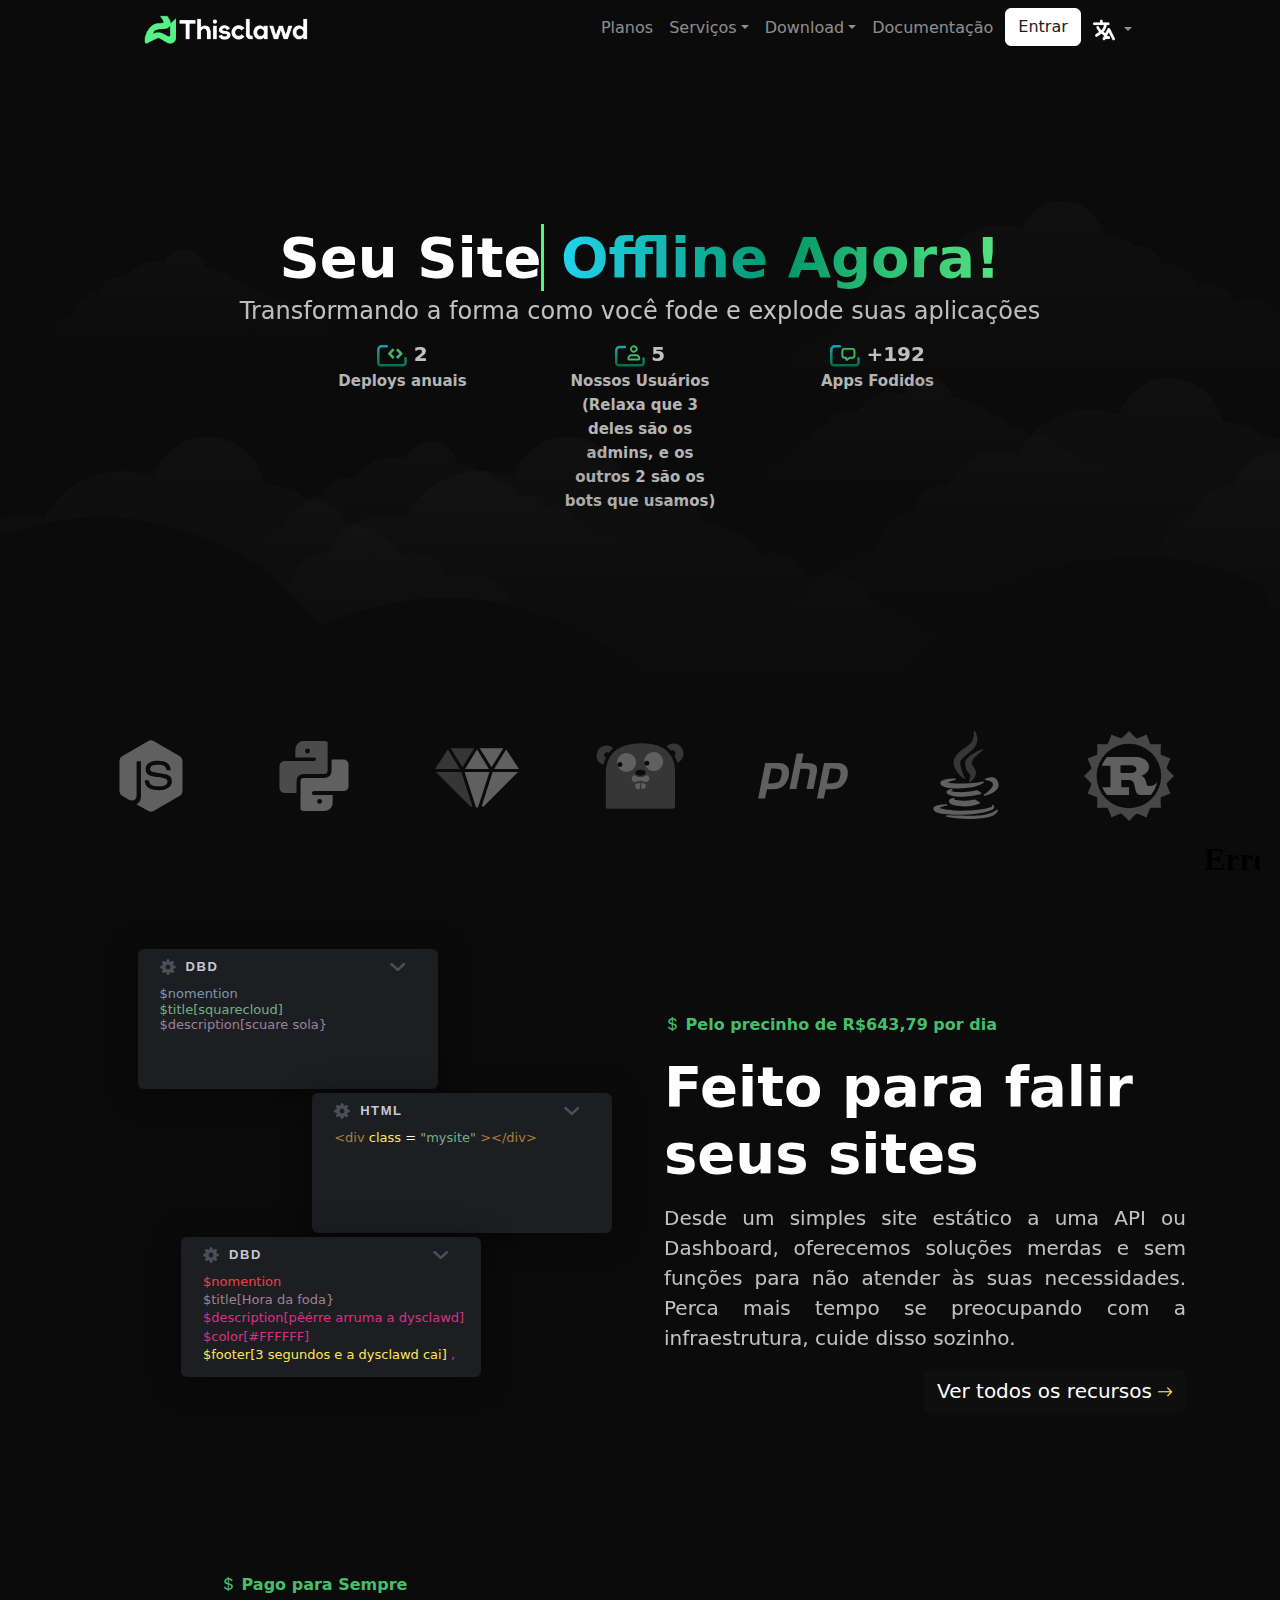
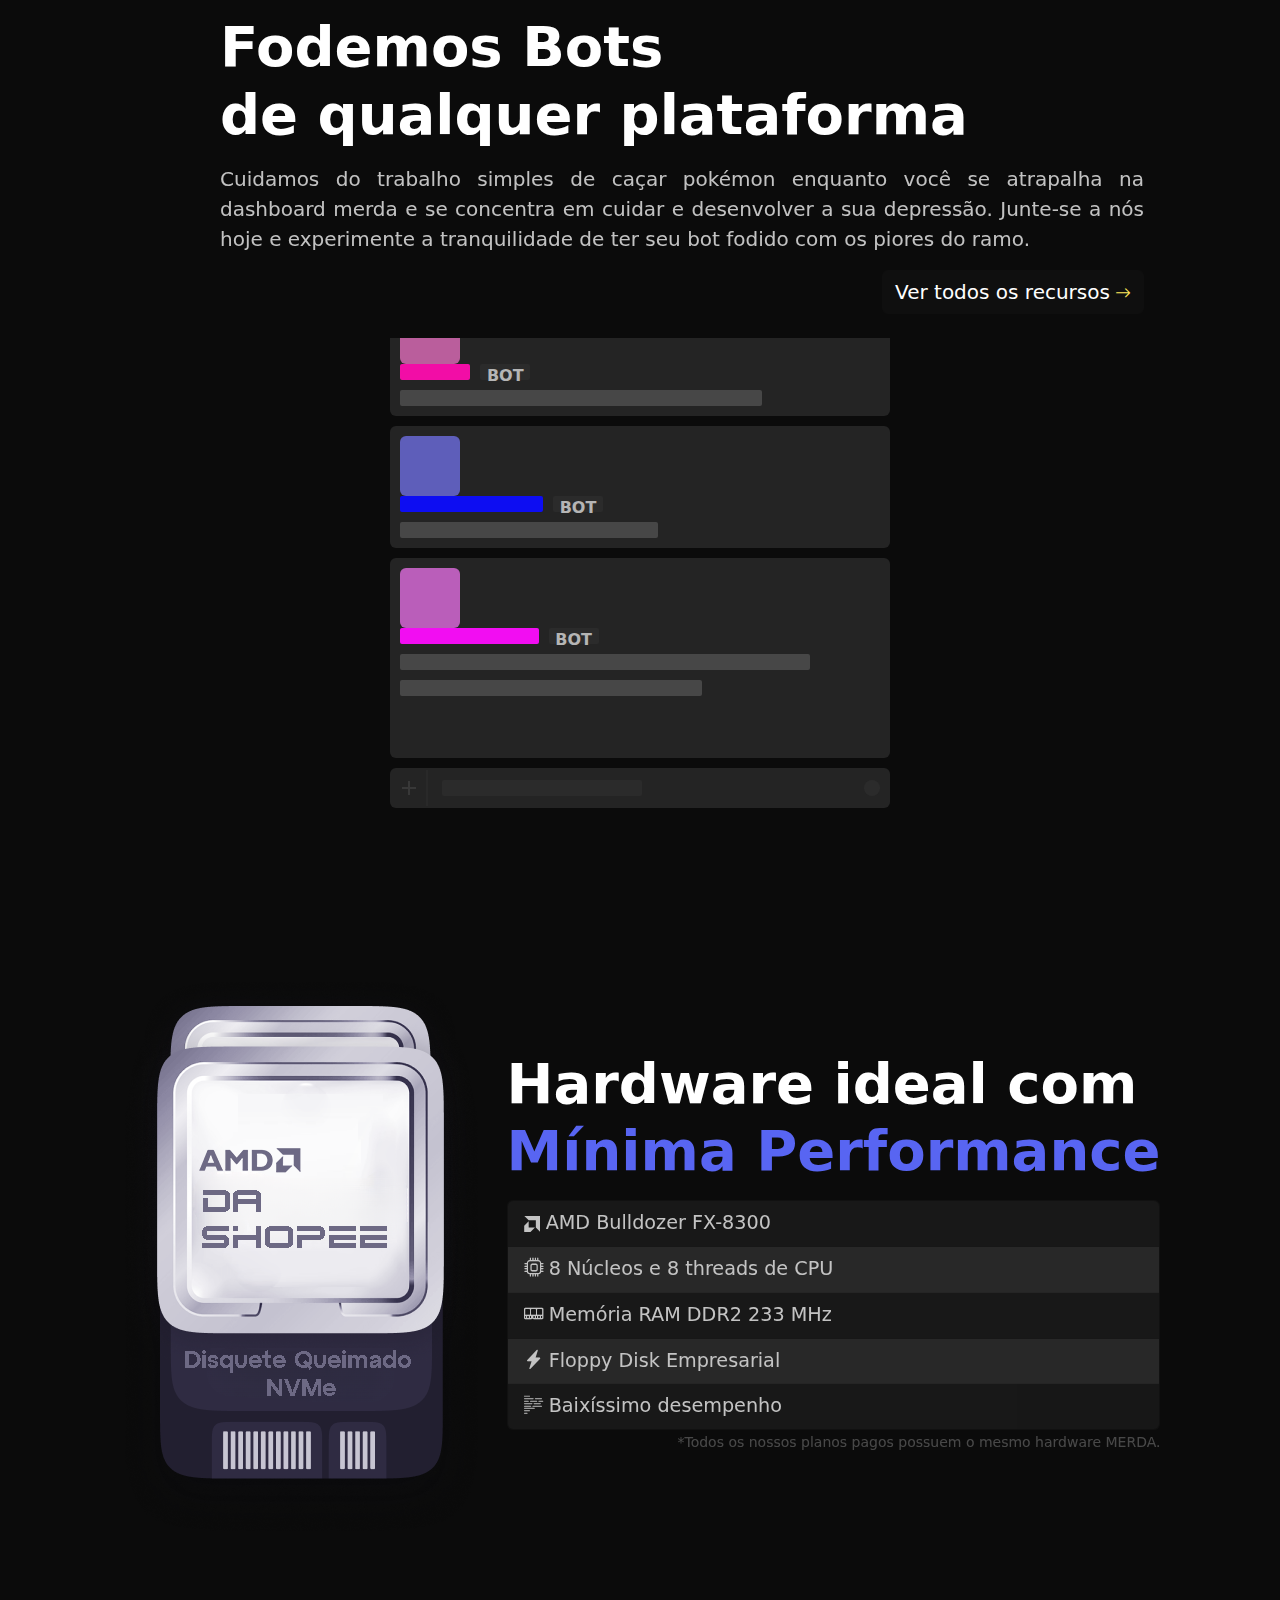
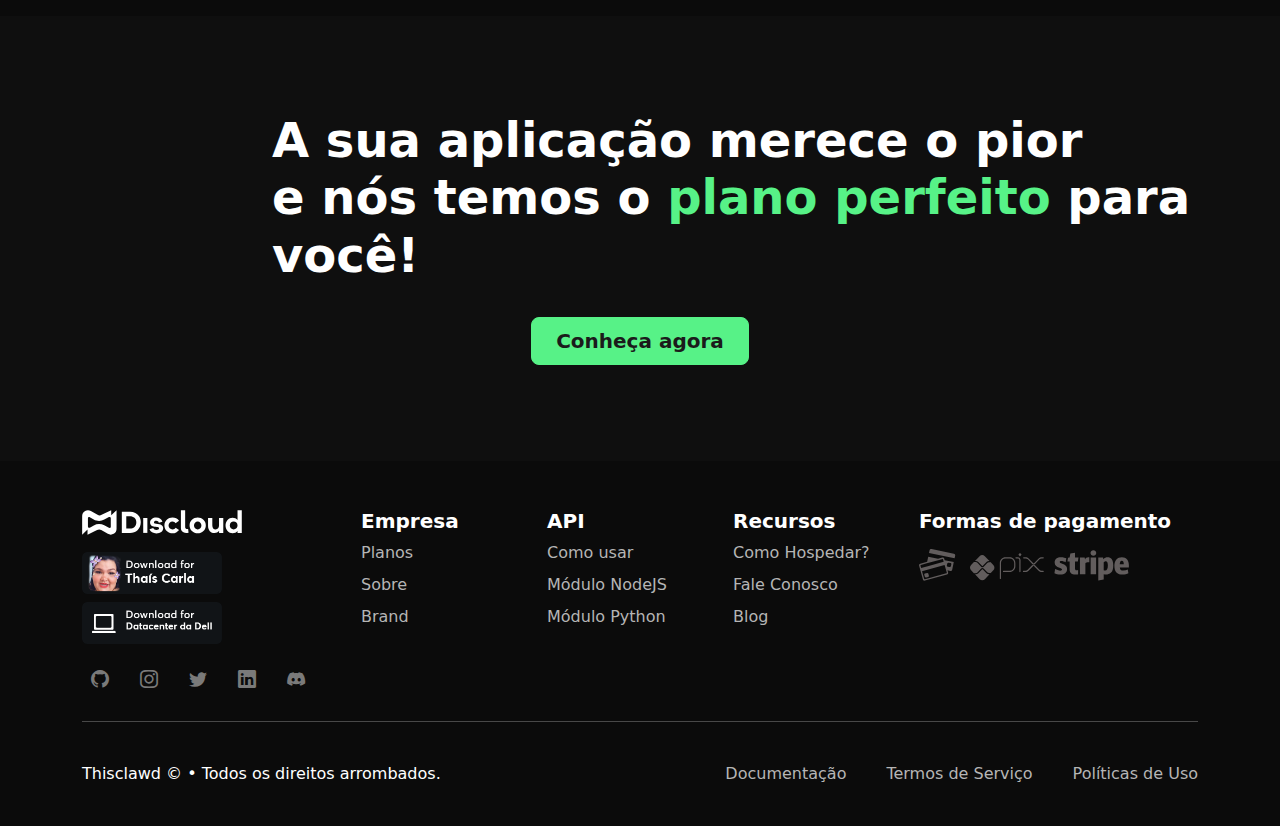
==== commit 4eb293a0: "first commit" ====
--- a/index.html
+++ b/index.html
@@ -18,13 +18,13 @@
       <title>Discloud | Feito para falir para Bots e Sites</title>
       <meta name="description" content="Um serviço feito para foder todos os seus aplicativos com certificados TLS merdas, CDN global, sem proteção contra DDoS e implantações manuais com Git.">
       <meta name="subject" content="Feito para falir para Bots e Sites">
-      <meta name="copyright" content="Discloud">
+      <meta name="copyright" content="Thisclawd">
       <meta name="url" content="https://www.youtube.com/watch?v=ruFOQ63g19s">
       <meta name="identifier-URL" content="https://www.youtube.com/watch?v=ruFOQ63g19s">
       <meta name="category" content="hosting">
       <meta name="description" content="Um serviço feito para foder todos os seus aplicativos com certificados TLS merdas, CDN global, sem proteção contra DDoS e implantações manuais com Git.">
       <meta name="subject" content="Feito para falir para Bots e Sites">
-      <meta name="copyright" content="Discloud">
+      <meta name="copyright" content="Thisclawd">
       <meta name="url" content="https://www.youtube.com/watch?v=ruFOQ63g19s">
       <meta name="identifier-URL" content="https://www.youtube.com/watch?v=ruFOQ63g19s">
       <meta name="category" content="hosting">
@@ -36,11 +36,11 @@
       <meta name="MobileOptimized" content="320">
       <meta name="HandheldFriendly" content="True">
       <meta name="google" content="notranslate">
-      <meta property="og:title" content="Discloud | Feito para falir para Bots e Sites">
+      <meta property="og:title" content="Thisclawd | Feito para falir para Bots e Sites">
       <meta property="og:description" content="Um serviço feito para foder todos os seus aplicativos com certificados TLS merdas, CDN global, sem proteção contra DDoS e implantações manuais com Git.">
       <meta property="og:locale" content="pt_BR">
       <meta property="og:type" content="website">
-      <meta property="og:site_name" content="Discloud | Feito para falir para Bots e Sites">
+      <meta property="og:site_name" content="Thisclawd | Feito para falir para Bots e Sites">
       <style type="text/css">:root zeus-ad, :root topadblock, :root span[id^="ezoic-pub-ad-placeholder-"], :root guj-ad, :root gpt-ad, :root div[jsdata*="CarouselPLA-"][data-id^="CarouselPLA-"], :root div[id^="zergnet-widget"], :root div[id^="yandex_ad"], :root div[id^="vuukle-ad-"], :root div[id^="sticky_ad_"], :root div[id^="rc-widget-"], :root div[id^="lazyad-"], :root div[id^="gpt_ad_"], :root div[id^="ezoic-pub-ad-"], :root div[id^="div-gpt-"], :root div[id^="dfp-ad-"], :root div[id^="adspot-"], :root div[id^="ads300_250-widget-"], :root div[id^="ads300_100-widget-"], :root div[id^="ads250_250-widget-"], :root div[id^="adrotate_widgets-"], :root div[id^="adngin-"], :root div[id^="_vdo_ads_player_ai_"], :root div[id*="ScriptRoot"], :root div[id*="MarketGid"], :root div[data-native_ad], :root div[data-mpu1], :root div[data-insertion], :root div[data-id-advertdfpconf], :root div[data-google-query-id], :root hl-adsense, :root div[data-contentexchange-widget], :root div[data-content="Advertisement"], :root div[data-alias="300x250 Ad 2"], :root div[data-alias="300x250 Ad 1"], :root div[data-adzone], :root div[data-adunit-path], :root div[data-ad-wrapper], :root div[data-ad-targeting], :root div[data-ad-placeholder], :root div[class^="native-ad-"], :root div[data-dfp-id], :root div[class^="kiwi-ad-wrapper"], :root div[class^="Adstyled__AdWrapper-"], :root div[aria-label="Ads"], :root display-ads, :root display-ad-component, :root aside[id^="adrotate_widgets-"], :root article.ad, :root ark-top-ad, :root app-advertisement, :root app-ad, :root amp-fx-flying-carpet, :root amp-embed[type="taboola"], :root amp-connatix-player, :root amp-ad-custom, :root ad-shield-ads, :root ad-desktop-sidebar, :root a[onmousedown^="this.href='https://paid.outbrain.com/network/redir?"][target="_blank"] + .ob_source, :root a[onmousedown^="this.href='http://paid.outbrain.com/network/redir?"][target="_blank"] + .ob_source, :root a[href^="https://yogacomplyfuel.com/"], :root [href^="https://zstacklife.com/"] img, :root a[href^="https://t.aslnk.link/"], :root a[href^="https://www.sweetdeals.com"], :root div[class^="Display_displayAd"], :root a[href^="https://www.bang.com/?aff="], :root a[href^="https://www.sheetmusicplus.com/?aff_id="], :root a[href^="https://bngpt.com/"], :root a[href^="https://www.sheetmusicplus.com/"][href*="?aff_id="], :root a[href^="https://www.mypornstarcams.com/landing/click/"], :root a[href^="https://financeads.net/tc.php?"], :root a[href^="https://www.mrskin.com/tour"], :root a[href^="https://www.kingsoffetish.com/tour?partner_id="], :root a[href^="https://www.infowarsstore.com/"] > img, :root a[href^="https://t.grtyi.com/"], :root a[href^="https://www.highperformancecpmgate.com/"], :root a[href^="https://www.highcpmrevenuenetwork.com/"], :root a[href^="https://www.get-express-vpn.com/offer/"], :root a[href^="https://www.financeads.net/tc.php?"], :root a[href^="https://www.brazzersnetwork.com/landing/"], :root [data-template-type="nativead"], :root a[href^="https://www.adultempire.com/"][href*="?partner_id="], :root a[href^="https://webroutetrk.com/"], :root a[href^="https://wantopticalfreelance.com/"], :root a[href^="https://twinrdsyn.com/"], :root a[href^="https://tsartech.g2afse.com/"], :root a[href^="https://tragency-clesburg.icu/"], :root a[href^="https://tracking.avapartner.com/"], :root a[href^="https://track.afcpatrk.com/"], :root a[href^="https://track.adform.net/"], :root a[href^="https://torguard.net/aff.php"] > img, :root [data-role="tile-ads-module"], :root a[href^="https://adsrv4k.com/"], :root a[href^="https://go.xlviirdr.com"], :root a[href^="https://thaudray.com/"], :root a[href^="https://taghaugh.com/"], :root a[href^="https://t.adating.link/"], :root a[href^="https://go.trackitalltheway.com/"], :root [href^="https://track.fiverr.com/visit/"] > img, :root a[href^="https://syndication.exoclick.com/"], :root a[href^="https://syndication.dynsrvtbg.com/"], :root a[href^="https://streamate.com/landing/click/"], :root a[href^="https://ad.doubleclick.net/"], :root a[href^="https://static.fleshlight.com/images/banners/"], :root a[href^="https://refpazkjixes.top/"], :root a[href^="https://go.strpjmp.com/"], :root a[href^="https://refpa4903566.top/"], :root a[href^="https://prf.hn/click/"][href*="/camref:"] > img, :root a[href^="https://serve.awmdelivery.com/"], :root a[href^="https://prf.hn/click/"][href*="/adref:"] > img, :root [href^="https://r.kraken.com/"], :root a[href^="https://mmwebhandler.aff-online.com/"], :root a[href^="https://www.bet365.com/"][href*="affiliate="], :root iframe[id^="google_ads_frame"], :root a[href^="https://pb-track.com/"], :root a[href^="https://paid.outbrain.com/network/redir?"], :root div[id^="ad_position_"], :root a[href^="https://ovb.im/"], :root div[id^="ad-div-"], :root a[href^="https://newbinotracs.com/"], :root a[href^="https://natour.naughtyamerica.com/track/"], :root [href^="https://stvkr.com/"], :root a[href^="https://mediaserver.entainpartners.com/renderBanner.do?"], :root [href^="https://www.herbanomic.com/"] > img, :root a[href^="https://maymooth-stopic.com/"], :root a[href^="https://loboclick.com"], :root [href^="https://routewebtk.com/"], :root a[href^="https://see.kmisln.com/"], :root a[href^="https://a.bestcontentweb.top/"], :root a[href^="https://lobimax.com/"], :root a[href^="https://lead1.pl/"], :root a[href^="https://landing.brazzersnetwork.com/"], :root a[href^="https://ads.leovegas.com/redirect.aspx?"], :root a[href^="https://land.brazzersnetwork.com/landing/"], :root a[href^="https://juicyads.in/"], :root a[href^="https://itubego.com/video-downloader/?affid="], :root a[href^="https://iqbroker.com/"][href*="?aff="], :root a[href^="https://incisivetrk.cvtr.io/click?"], :root a[href^="https://iactrivago.ampxdirect.com/"], :root [data-revive-zoneid], :root a[href^="https://googleads.g.doubleclick.net/pcs/click"], :root a[href^="https://clk.wrenchsound.store/"], :root a[href^="https://go.zybrdr.com"], :root [href^="http://join.michelle-austin.com/"], :root a[href^="https://go.xxxiijmp.com"], :root a[href^="https://go.xtbaffiliates.com/"], :root a[href^="https://ismlks.com/"], :root [href^="https://www.mypillow.com/"] > img, :root a[href^="https://azpresearch.club/"], :root a[href^="https://go.xlirdr.com"], :root [data-css-class="dfp-inarticle"], :root .card-captioned.crd > .crd--cnt > .s2nPlayer, :root a[href^="https://go.tmrjmp.com"], :root a[href^="https://go.skinstrip.net"][href*="?campaignId="], :root a[href^="https://go.markets.com/visit/?bta="], :root a[href^="//lambingsyddir.com/"], :root a[href^="https://billing.purevpn.com/aff.php"] > img, :root a[href^="https://go.hpyrdr.com/"], :root a[href^="https://go.goaserv.com/"], :root a[href^="https://track.wg-aff.com"], :root a[href^="https://go.ebrokerserve.com/"], :root a[href^="https://go.dmzjmp.com"], :root a[href^="https://go.admjmp.com/"], :root a[href^="https://www.nutaku.net/signup/landing/"], :root [href^="https://kingered-banctours.com/"], :root a[href^="https://get.surfshark.net/aff_c?"][href*="&aff_id="] > img, :root a-ad, :root a[href^="https://affiliate.rusvpn.com/click.php?"], :root a[href^="https://geniusdexchange.com/"], :root a[href^="https://go.gldrdr.com/"], :root [id^="ad_sky"], :root a[href^="https://funkydaters.com/"], :root a[href^="https://frameworkdeserve.com/"], :root a[href^="https://flirtandsweets.life/"], :root a[href^="https://www.mrskin.com/account/"], :root bottomadblock, :root a[href^="https://fertilitycommand.com/"], :root div[data-native-ad], :root a[href^="https://engine.trackingdesks.com/"], :root [href^="https://totlnkcl.com/"], :root a[href^="https://www.adskeeper.com"], :root a[data-redirect^="https://paid.outbrain.com/network/redir?"], :root [href^="https://www.reimageplus.com/"], :root a[href^="https://engine.phn.doublepimp.com/"], :root a[href^="https://engine.blueistheneworanges.com/"], :root a[href^="https://clixtrac.com/"], :root div.fadeInDown[id$="____equal"][class$="____equal"], :root a[href^="https://mediaserver.gvcaffiliates.com/renderBanner.do?"], :root a[href^="https://join.dreamsexworld.com/"], :root a[href^="https://click.linksynergy.com/fs-bin/"], :root AD-TRIPLE-BOX, :root a[href^="https://click.hoolig.app/"], :root a[href^="https://track.totalav.com/"], :root img[src^="https://images.purevpnaffiliates.com"], :root a[href^="https://porntubemate.com/"], :root a[href^="http://www.gfrevenge.com/landing/"], :root a[href^="https://clickadilla.com/"], :root a[href^="https://click.dtiserv2.com/"], :root a[href^="https://go.xlvirdr.com"], :root a[href^="https://claring-loccelkin.com/"], :root [class^="s2nPlayer"], :root a[href^="https://chaturbate.jjgirls.com/?track="], :root a[href^="https://www.nudeidols.com/cams/"], :root a[href^="https://chaturbate.com/in/?track="], :root a[href^="https://www.onlineusershielder.com/"], :root a[href^="https://chaturbate.com/in/?tour="], :root a[href^="https://cams.imagetwist.com/in/?track="], :root a[href^="https://camfapr.com/landing/click/"], :root a[href^="https://cam4com.go2cloud.org/"], :root a[href^="https://affcpatrk.com/"], :root a[href^="https://bongacams2.com/track?"], :root a[href^="https://bluedelivery.pro/"], :root #topstuff > #tads, :root a[href^="https://black77854.com/"], :root a[href^="https://burpee.xyz/"], :root a[href^="https://ndt5.net/"], :root a[href^="https://batheunits.com/"], :root a[target="_blank"][onmousedown="this.href^='http://paid.outbrain.com/network/redir?"], :root a[href^="https://banners.livepartners.com/"], :root a[href^="https://adultfriendfinder.com/go/page/landing"], :root a[href^="https://www.sugarinstant.com/?partner_id="], :root a[href^="https://m.do.co/c/"] > img, :root [href="https://masstortfinancing.com"] img, :root a[href^="https://bongacams10.com/track?"], :root a[href^="https://albionsoftwares.com/"], :root a[href^="https://t.hrtye.com/"], :root a[href^="https://go.etoro.com/"] > img, :root a[href^="https://join.sexworld3d.com/track/"], :root a[href^="https://intenseaffiliates.com/redirect/"], :root a[href^="https://aweptjmp.com/"], :root a[href^="https://ads.ad4game.com/"], :root [id^="google_ads_iframe"], :root a[href^="https://syndication.optimizesrv.com/"], :root a[href^="https://affpa.top/"], :root a[href^="https://adnetwrk.com/"], :root a[href^="https://adjoincomprise.com/"], :root [href^="http://misslinkvocation.com/"], :root a[href^="https://adclick.g.doubleclick.net/"], :root a[href^="https://go.nordvpn.net/aff"] > img, :root [href^="http://clicks.totemcash.com/"], :root a[href^="https://misspkl.com/"], :root a[href^="https://ad.zanox.com/ppc/"] > img, :root a[href^="https://adswick.com/"], :root a[href^="//go.xlviiirdr.com"], :root a[href^="https://a.bestcontentoperation.top/"], :root [data-m-ad-id], :root a[href^="https://a-ads.com/"], :root [href="https://ourgoldguy.com/contact/"] img, :root a[href^="https://brightadnetwork.com/"], :root [href^="https://www.avantlink.com/click.php"] img, :root iframe[src^="https://pagead2.googlesyndication.com/"], :root a[href^="http://www.onwebcam.com/random?t_link="], :root a[href^="https://agacelebir.com/"], :root a[href^="https://spygasm.com/track?"], :root a[href^="http://d2.zedo.com/"], :root a[href^="http://www.friendlyduck.com/AF_"], :root a[href^="https://ad.kubiccomps.icu/"], :root a[href^="http://trk.globwo.online/"], :root a[href^="https://prf.hn/click/"][href*="/creativeref:"] > img, :root a[href^="http://www.adultempire.com/unlimited/promo?"][href*="&partner_id="], :root a[href^="http://traffic.tc-clicks.com/"], :root a[href^="http://tour.mrskin.com/"], :root a[href^="https://join.virtualtaboo.com/track/"], :root a[href^="http://https://www.get-express-vpn.com/offer/"], :root a[href^="https://cagothie.net/"], :root div[id^="google_dfp_"], :root a[href^="http://googleads.g.doubleclick.net/pcs/click"], :root a[href^="https://awentw.com/"], :root a[href^="https://www.googleadservices.com/pagead/aclk?"], :root a[href^="http://www.mrskin.com/tour"], :root a[href^="https://www.purevpn.com/"][href*="&utm_source=aff-"], :root a[href^="http://deloplen.com/"], :root .rc-cta[data-target], :root [href^="http://go.cm-trk2.com/"], :root a[href^="http://adtrack1.club/"], :root a[href^="http://click.payserve.com/"], :root a[href^="https://porngames.adult/?SID="], :root a[href^="https://landing1.brazzersnetwork.com"], :root #slashboxes > .deals-rail, :root [href^="http://globsads.com/"], :root [href^="https://www.brighteonstore.com/products/"] img, :root a[href^="http://bc.vc/?r="], :root .trc_rbox_border_elm .syndicatedItem, :root a[href^="http://www.onclickmega.com/jump/next.php?"], :root a[href^="http://adf.ly/?id="], :root [href^="http://homemoviestube.com/"], :root a[href^="http://ad.doubleclick.net/"], :root .commercial-unit-mobile-top .jackpot-main-content-container > .UpgKEd + .nZZLFc > .vci, :root a[href^="//syndication.dynsrvtbg.com/"], :root a[href^="https://a2.adform.net/"], :root a[href^="http://static.fleshlight.com/images/banners/"], :root a[href^="https://a.adtng.com/"], :root a[href^="//pubads.g.doubleclick.net/"], :root div[data-adname], :root a[href^="https://thechleads.pro/"], :root a[href^="https://fastestvpn.com/lifetime-special-deal?a_aid="], :root a[href^="https://tour.mrskin.com/"], :root a[href^="http://allaptair.club/"], :root a[href^="//go.eabids.com/"], :root [data-d-ad-id], :root a[href*=".engine.adglare.net/"], :root [data-dynamic-ads], :root a[data-widget-outbrain-redirect^="http://paid.outbrain.com/network/redir?"], :root [data-ad-width], :root [href^="https://join.playboyplus.com/track/"], :root a[data-url^="http://paid.outbrain.com/network/redir?"] + .author, :root a[href^="https://axdsz.pro/"], :root a[href^="http://bodelen.com/"], :root a[data-oburl^="https://paid.outbrain.com/network/redir?"], :root [href^="https://cpa.10kfreesilver.com/"], :root a[href^="https://a.bestcontentfood.top/"], :root a[href^="https://reinstandpointdumbest.com/"], :root a[data-obtrack^="http://paid.outbrain.com/network/redir?"], :root [href^="https://goldforyourfuture.com/clk.trk"] img, :root a[href^="http://wct.link/"], :root [href^="https://infinitytrk.com/"], :root [onclick^="location.href='http://www.reimageplus.com"], :root [id^="section-ad-banner"], :root .commercial-unit-mobile-top > div[data-pla="1"], :root [id^="chp_ads_block"], :root a[href^="https://go.julrdr.com/"], :root .trc_rbox_div .syndicatedItemUB, :root [href^="https://zone.gotrackier.com/"], :root [href^="https://www.targetingpartner.com/"], :root [href^="https://detachedbates.com/"], :root a[href^="https://fourwhenstatistics.com/"], :root [href^="https://www.restoro.com/"], :root div[id^="ad-position-"], :root a[href^="http://adultfriendfinder.com/go/page/landing"], :root a[href^="http://affiliate.glbtracker.com/"], :root a[href^="https://leg.xyz/?track="], :root div[id^="crt-"][style], :root a[href^="http://adultgames.xxx/"], :root a[href^="https://traffic.bannerator.com/"], :root [href^="https://shiftnetwork.infusionsoft.com/go/"] > img, :root [href^="https://www.mypatriotsupply.com/"] > img, :root a[onmousedown^="this.href='http://paid.outbrain.com/network/redir?"][target="_blank"], :root [href^="https://secure.bmtmicro.com/servlets/"], :root a[href^="https://losingoldfry.com/"], :root .scroll-fixable.rail-right > .deals-rail, :root a[href^="https://oackoubs.com/"], :root a[href^="https://awptjmp.com/"], :root a[href^="https://go.goasrv.com/"], :root .commercial-unit-mobile-top > .v7hl4d, :root [href^="http://mypillow.com/"] > img, :root a[href^="http://bongacams.com/track?"], :root a[href^="https://fleshlight.sjv.io/"], :root [data-ad-manager-id], :root a[href^="https://promo-bc.com/"], :root a[href^="https://clicks.pipaffiliates.com/"], :root [href^="https://noqreport.com/"] > img, :root a[href^="https://go.hpyjmp.com"], :root ADS-RIGHT, :root [href^="https://mystore.com/"] > img, :root [href^="https://mypatriotsupply.com/"] > img, :root [href^="https://mylead.global/stl/"] > img, :root #leader-companion > a[href], :root a[href^="https://transfer.xe.com/signup/track/redirect?"], :root .vid-present > .van_vid_carousel__padding, :root a[href^="https://go.xxxijmp.com"], :root [href^="https://istlnkcl.com/"], :root [href^="https://www.hostg.xyz/"] > img, :root .section-subheader > .section-hotel-prices-header, :root [href^="https://go.affiliatexe.com/"], :root [href^="https://go.4rabettraff.com/"], :root [href^="https://glersakr.com/"], :root a[href^="https://1startfiledownload1.com/"], :root a[href^="https://wittered-mainging.com/"], :root [href^="https://engine.gettopple.com/"], :root [href^="https://awbbjmp.com/"], :root a[href^="https://k2s.cc/pr/"], :root [href^="https://affect3dnetwork.com/track/"], :root a[href^="https://go.currency.com/"], :root [href^="http://www.mypillow.com/"] > img, :root [href^="https://v.investologic.co.uk/"], :root [href^="https://cipledecline.buzz/"], :root [href^="http://join.trannies-fuck.com/"], :root [href^="http://www.fleshlightgirls.com/"], :root div[id^="div-ads-"], :root [href^="https://rapidgator.net/article/premium/ref/"], :root div[data-role="sidebarAd"], :root [href^="https://join3.bannedsextapes.com"], :root div[data-spotim-slot], :root [href^="https://antiagingbed.com/discount/"] > img, :root a[href^="https://go.247traffic.com/"], :root [href^="https://join.girlsoutwest.com/"], :root [href^="http://trafficare.net/"], :root a[href^="https://tc.tradetracker.net/"] > img, :root a[href^="https://adserver.adreactor.com/"], :root [href^="http://join.shemalesfromhell.com/"], :root [id^="ad_slider"], :root a[href^="http://www.adultdvdempire.com/?partner_id="][href*="&utm_"], :root [href^="http://join.shemale.xxx/"], :root [href^="https://ilovemyfreedoms.com/landing-"], :root a[href^="https://ads.betfair.com/redirect.aspx?"], :root .trc_rbox .syndicatedItem, :root a[href^="http://cam4com.go2cloud.org/aff_c?"], :root a[href^="https://cpmspace.com/"], :root [href^="https://freecourseweb.com/"] > .sitefriend, :root [class^="chp_ads_block"], :root a[href^="https://ads.planetwin365affiliate.com/redirect.aspx?"], :root [href^="http://join.rodneymoore.com/"], :root a[href^="https://www.privateinternetaccess.com/"] > img, :root a[href*=".trust.zone"], :root [href^="https://shrugartisticelder.com"], :root [href^="https://go.xlrdr.com"], :root [name^="google_ads_iframe"], :root [href^="https://safer-redirection.com"], :root [href^="https://optimizedelite.com/"] > img, :root [data-name="adaptiveConstructorAd"], :root [href^="//ngeoziadiyc4hi2e.com/"], :root a[href^="https://go.xxxjmp.com"], :root [data-desktop-ad-id], :root [href^="https://wct.link/"], :root [href^="https://traffserve.com/"], :root #kt_player > a[target="_blank"], :root [href="https://www.masstortfinancing.com/"] > img, :root .ob_container .item-container-obpd, :root [id^="div-gpt-ad"], :root [href^="https://mypillow.com/"] > img, :root [href^="https://ad.admitad.com/"], :root a[href^="https://u.expresstech.io/"], :root [href="https://jdrucker.com/gold"] > img, :root a[href^="https://www.iyalc.com/"], :root a[href^="https://track.ultravpn.com/"], :root [href^="https://goldcometals.com/clk.trk"], :root [data-mobile-ad-id], :root a[href^="http://tc.tradetracker.net/"] > img, :root a[href^="https://www.geekbuying.com/dynamic-ads/"], :root a[href^="http://affiliates.thrixxx.com/"], :root #searchResultsList > div > div[onclick$="'inline.ad'});"], :root a[href^="https://go.xlivrdr.com"], :root [data-freestar-ad], :root [data-ez-name], :root AMP-AD, :root [data-ad-cls], :root a[href^="https://www.goldenfrog.com/vyprvpn?offer_id="][href*="&aff_id="], :root [id^="ad-wrap-"], :root div[id^="taboola-stream-"], :root [href^="https://go.astutelinks.com/"], :root [onclick*="content.ad/"], :root [href^="http://residenceseeingstanding.com/"], :root div[data-adunit], :root app-large-ad, :root [href^="https://turtlebids.irauctions.com/"] img, :root [class^="amp-ad-"], :root a[href^="http://go.xtbaffiliates.com/"], :root .grid > .container > #aside-promotion, :root DFP-AD, :root AD-SLOT, :root .ob_dual_right > .ob_ads_header ~ .odb_div, :root [href^="https://click2cvs.com/"], :root .trc_related_container div[data-item-syndicated="true"], :root [href^="http://join.shemalepornstar.com/"], :root a[href^="https://go.xlviiirdr.com"], :root .trc_rbox_div .syndicatedItem, :root [data-ad-module], :root a[href^="https://go.cmtaffiliates.com/"], :root [href^="https://trackfin.asia/"], :root .plistaList > .plista_widget_underArticle_item[data-type="pet"], :root a[href*="//lkstrck2.com/"], :root .plistaList > .itemLinkPET, :root atf-ad-slot, :root .commercial-unit-mobile-top .jackpot-main-content-container > .UpgKEd + .nZZLFc > div > .vci, :root a[href^="http://partners.etoro.com/"], :root [data-advadstrackid], :root [href^="https://affiliate.fastcomet.com/"] > img, :root #atvcap + #tvcap > .mnr-c > .commercial-unit-mobile-top, :root a[href^="https://traffdaq.com/"], :root a[href^="https://tm-offers.gamingadult.com/"], :root [class^="div-gpt-ad"], :root a[href^="https://bs.serving-sys.com"], :root a[href^="https://join.virtuallust3d.com/"], :root #taw > .med + div > #tvcap > .mnr-c:not(.qs-ic) > .commercial-unit-mobile-top, :root a[onmousedown^="this.href='https://paid.outbrain.com/network/redir?"][target="_blank"], :root [data-adblockkey], :root [href^="https://www.cloudways.com/en/?id"] { display: none !important; }</style>
       <link rel="modulepreload" as="script" crossorigin="" href="https://discloudbot.com/_app/immutable/chunks/0-c00aee68.js">
       <link rel="modulepreload" as="script" crossorigin="" href="https://discloudbot.com/_app/immutable/components/pages/_layout.svelte-6fc1f436.js">
@@ -66,13 +66,13 @@
       <link rel="modulepreload" as="script" crossorigin="" href="https://discloudbot.com/_app/immutable/chunks/icon-node-fill-2198f0dd.js">
       <meta name="description" content="Um serviço feito para hospedar todos os seus aplicativos com certificados TLS gratuitos, CDN global, proteção contra DDoS e implantações automáticas com Git.">
       <meta name="subject" content="Feito para falir para Bots e Sites">
-      <meta name="copyright" content="Discloud">
+      <meta name="copyright" content="Thisclawd">
       <meta name="url" content="https://www.youtube.com/watch?v=ruFOQ63g19s">
       <meta name="identifier-URL" content="https://www.youtube.com/watch?v=ruFOQ63g19s">
       <meta name="category" content="hosting">
       <meta name="description" content="Um serviço feito para hospedar todos os seus aplicativos com certificados TLS gratuitos, CDN global, proteção contra DDoS e implantações automáticas com Git.">
       <meta name="subject" content="Feito para falir para Bots e Sites">
-      <meta name="copyright" content="Discloud">
+      <meta name="copyright" content="Thisclawd">
       <meta name="url" content="https://www.youtube.com/watch?v=ruFOQ63g19s">
       <meta name="identifier-URL" content="https://www.youtube.com/watch?v=ruFOQ63g19s">
       <meta name="category" content="hosting">
@@ -84,11 +84,11 @@
       <meta name="MobileOptimized" content="320">
       <meta name="HandheldFriendly" content="True">
       <meta name="google" content="notranslate">
-      <meta property="og:title" content="Discloud | Feito para falir para Bots e Sites">
+      <meta property="og:title" content="Thisclawd | Feito para falir para Bots e Sites">
       <meta property="og:description" content="Um serviço feito para hospedar os seus aplicativos com certificados TLS gratuitos, CDN global, proteção contra DDoS e implantações automáticas com Git.">
       <meta property="og:locale" content="pt_BR">
       <meta property="og:type" content="website">
-      <meta property="og:site_name" content="Discloud | Feito para falir para Bots e Sites">
+      <meta property="og:site_name" content="Thisclawd | Feito para falir para Bots e Sites">
       <script charset="utf-8" src="./Discloud _ Feito para falir para Bots e Sites_files/twk-chunk-2c78ba82.js.download"></script><script charset="utf-8" src="./Discloud _ Feito para falir para Bots e Sites_files/twk-chunk-696bc286.js.download"></script><script charset="utf-8" src="./Discloud _ Feito para falir para Bots e Sites_files/twk-chunk-48f46bef.js.download"></script><script charset="utf-8" src="./Discloud _ Feito para falir para Bots e Sites_files/twk-chunk-4fe9d5dd.js.download"></script><script charset="utf-8" src="./Discloud _ Feito para falir para Bots e Sites_files/twk-chunk-2d0b9454.js.download"></script><script charset="utf-8" src="./Discloud _ Feito para falir para Bots e Sites_files/twk-chunk-f163fcd0.js.download"></script><script charset="utf-8" src="./Discloud _ Feito para falir para Bots e Sites_files/twk-chunk-32507910.js.download"></script>
       <style type="text/css">#piffidg192v1676757294249 {outline:none !important;
          visibility:visible !important;
@@ -296,11 +296,11 @@
                                        <p class="svelte-1qtpstw"><span class="colorre svelte-1qtpstw">$title[Hora da foda}</span><span class="text-white"></span> 
                                           <span class="text-warning"></span><span class="text-white"></span></p>
                                        <br>
-                                      <p class="svelte-1qtpstw"><span><span class="text-white"></span>$description[pr arruma a discloud]</span></p>
+                                      <p class="svelte-1qtpstw"><span><span class="text-white"></span>$description[pêérre arruma a dysclawd]</span></p>
                                        <br> 
                                        <p class="svelte-1qtpstw"><span><span class="text-white"></span>$color[#FFFFFF]</span></p>
                                        <br> 
-                                       <p class="svelte-1qtpstw"><span class="text-warning">$footer[3 segundos e a discloud cai]</span> <span></span>,</p>
+                                       <p class="svelte-1qtpstw"><span class="text-warning">$footer[3 segundos e a dysclawd cai]</span> <span></span>,</p>
                                        <br> 
                                     </code>
                                  </div>
@@ -375,9 +375,9 @@
                               </div>
                               <div class="line-container" style="opacity: 1; max-height: 200px; transform: translateX(0px) scale(1);">
                                  <div class="line">
-                                    <div class="profile-img" style="background-color: rgb(94, 186, 94); opacity: 1; transform: translateY(0px);"></div>
-                                    <div class="body">
-                                       <div class="name" style="width: 180.253px; background-color: rgb(13, 242, 13); opacity: 1; transform: translateY(0px);"></div>
+                                    <div class="profile-img" style="background-color: #f2dd57; opacity: 1; transform: translateY(0px);"></div>
+                                    <div class="body">
+                                       <div class="name" style="width: 180.253px; background-color: #f2dd57; opacity: 1; transform: translateY(0px);"></div>
                                        <div class="text" style="width: 410px; opacity: 1; transform: translateY(0px);"></div>
                                        <div class="text" style="width: 410px; opacity: 1; transform: translateY(0px);"></div>
                                        <div class="text" style="width: 150.871px; opacity: 1; transform: translateY(0px);"></div>
@@ -407,9 +407,9 @@
                               </div>
                               <div class="line-container" style="opacity: 1; max-height: 200px; transform: translateX(0px) scale(1);">
                                  <div class="line">
-                                    <div class="profile-img" style="background-color: rgb(94, 186, 125); opacity: 1; transform: translateY(0px);"></div>
-                                    <div class="body">
-                                       <div class="name" style="width: 70.5952px; background-color: rgb(13, 242, 89); opacity: 1; transform: translateY(0px);"></div>
+                                    <div class="profile-img" style="background-color: #f2dd57; opacity: 1; transform: translateY(0px);"></div>
+                                    <div class="body">
+                                       <div class="name" style="width: 70.5952px; background-color: #f2dd57; opacity: 1; transform: translateY(0px);"></div>
                                        <div class="text" style="width: 410px; opacity: 1; transform: translateY(0px);"></div>
                                        <div class="text" style="width: 410px; opacity: 1; transform: translateY(0px);"></div>
                                        <div class="text" style="width: 294.724px; opacity: 1; transform: translateY(0px);"></div>
@@ -489,7 +489,7 @@
                         <path d="M20.3712 0V9.15175C20.3712 11.7665 19.8403 14.5058 18.7786 17.3696C17.7612 20.192 16.3456 22.8898 14.5319 25.463C12.7624 27.9948 10.7496 30.1738 8.49352 32L0 27.2062C1.76948 24.6744 3.20719 21.9767 4.31312 19.1128C5.46328 16.2075 6.03836 12.9079 6.03836 9.21401V0H20.3712ZM42.6667 0V9.15175C42.6667 11.7665 42.1358 14.5058 41.0741 17.3696C40.0567 20.192 38.6411 22.8898 36.8274 25.463C35.0579 27.9948 33.0451 30.1738 30.789 32L22.2955 27.2062C24.065 24.6744 25.5027 21.9767 26.6086 19.1128C27.7588 16.2075 28.3339 12.9079 28.3339 9.21401V0H42.6667Z" fill="url(#paint0_linear_14391_16837)"></path>
                         <defs>
                            <lineargradient id="paint0_linear_14391_16837" x1="21.3333" y1="0" x2="21.3333" y2="32" gradientUnits="userSpaceOnUse">
-                              <stop stop-color="#57f287"></stop>
+                              <stop stop-color="#ddf257"></stop>
                               <stop offset="1" stop-color="#45be6c"></stop>
                            </lineargradient>
                         </defs>
@@ -508,8 +508,8 @@
                         <div>
                            <a class="me-0" href="https://www.youtube.com/watch?v=ruFOQ63g19s"><img width="160" src="./Discloud _ Feito para falir para Bots e Sites_files/full_white_horizon-aab29297.svg" alt="logo"></a> 
                            <div class="row g-2 mt-2">
-                              <div class="col-auto"><a href="https://www.youtube.com/watch?v=ruFOQ63g19s"><img width="140" src="[data-uri]" alt="..."></a></div>
-                              <div class="col-auto"><a href="https://www.youtube.com/watch?v=ruFOQ63g19s"><img width="140" src="[data-uri]" alt="CLI"></a></div>
+                              <div class="col-auto"><a href="https://www.youtube.com/watch?v=ruFOQ63g19s"><img width="140" src="./Discloud _ Feito para falir para Bots e Sites_files/thais.webp" alt="..."></a></div>
+                              <div class="col-auto"><a href="https://www.youtube.com/watch?v=ruFOQ63g19s"><img width="140" src="./Discloud _ Feito para falir para Bots e Sites_files/dell.webp" alt="CLI"></a></div>
                            </div>
                            <ul class="list-inline mb-0 mt-3">
                               <li class="list-inline-item"><a class="btn btn-white btn-sm px-2 icons svelte-1pxnqko" href="https://www.youtube.com/watch?v=ruFOQ63g19s"><i class="bi bi-github svelte-1pxnqko"></i></a></li>
@@ -562,7 +562,7 @@
                <div class="py-3">
                   <div class="container px-0">
                      <div class="d-lg-flex justify-content-between align-items-center py-3 text-center text-md-left">
-                        <div class="text-primary-hover">DisCloud © • Todos os direitos arrombados.</div>
+                        <div class="text-primary-hover">Thisclawd © • Todos os direitos arrombados.</div>
                         <div class="justify-content-center mt-3 mt-lg-0">
                            <ul class="nav list-inline justify-content-center mb-0">
                               <li class="list-inline-item"></li>
